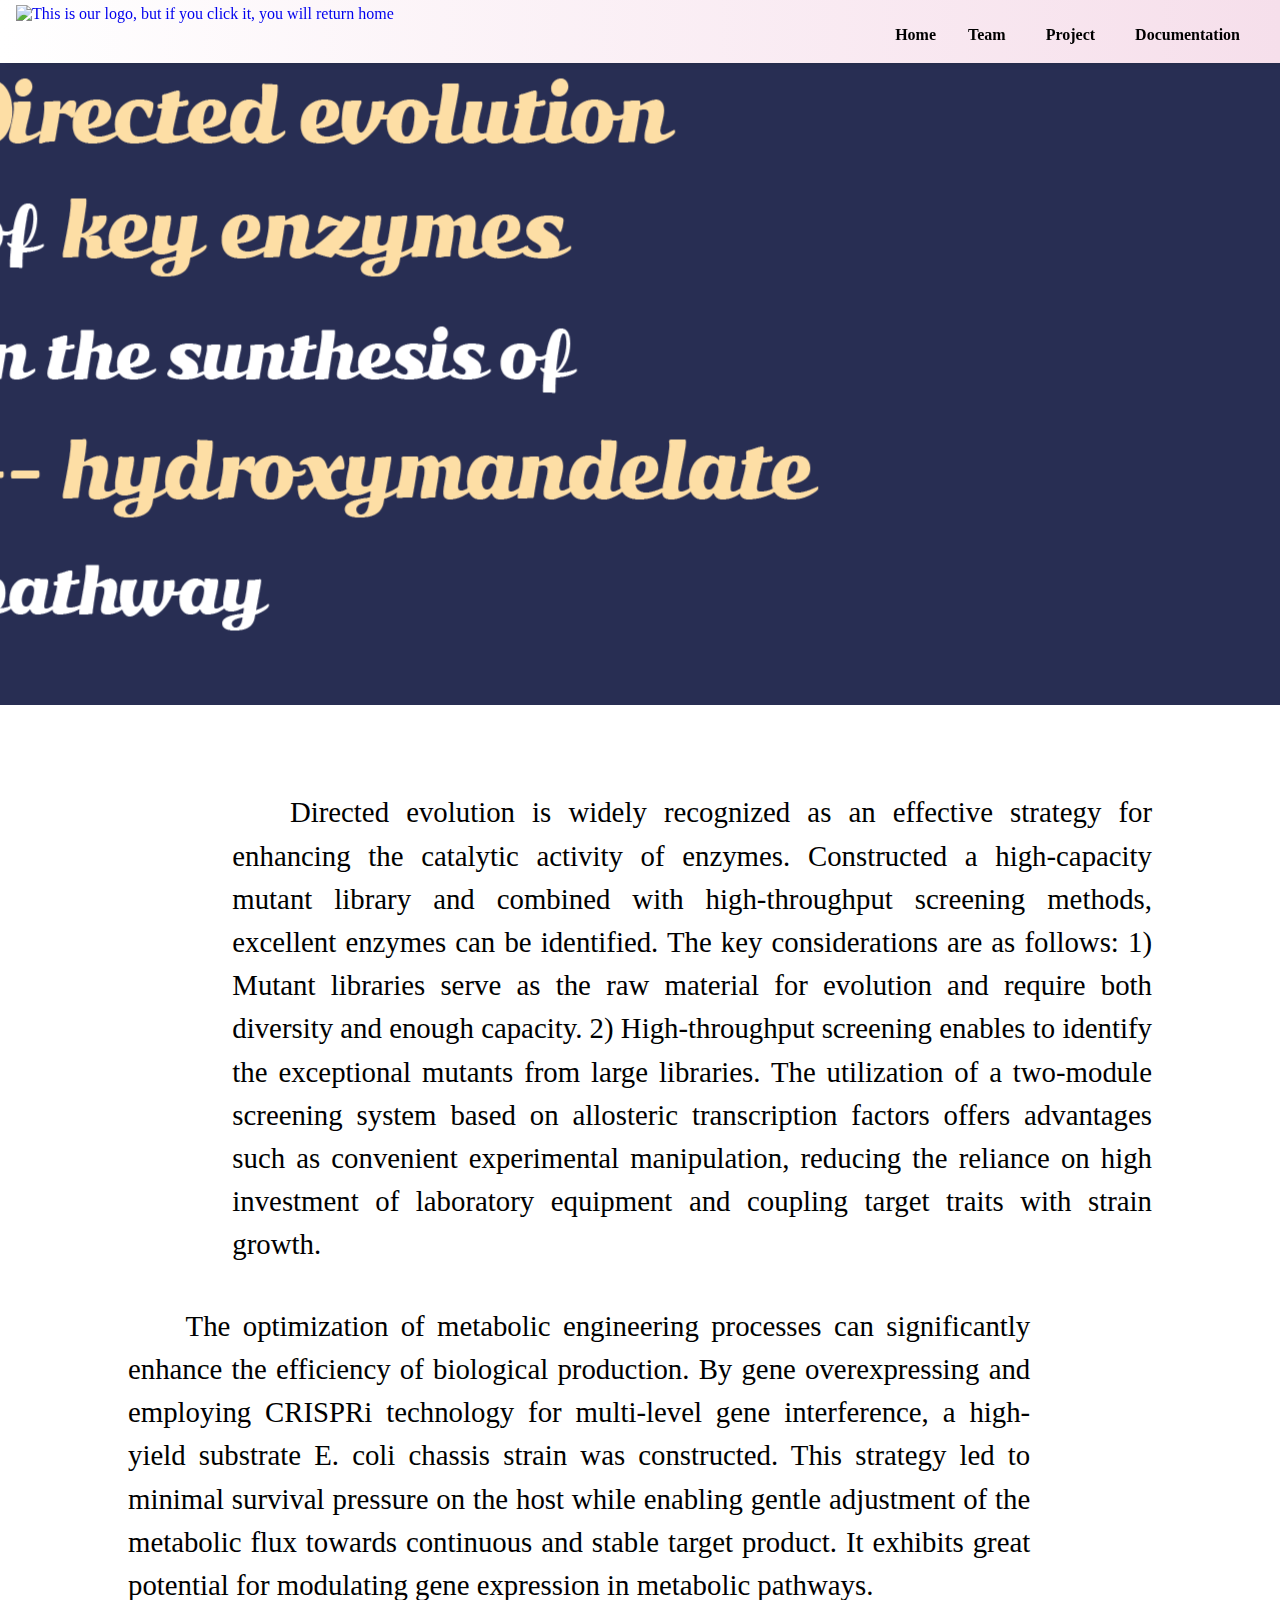
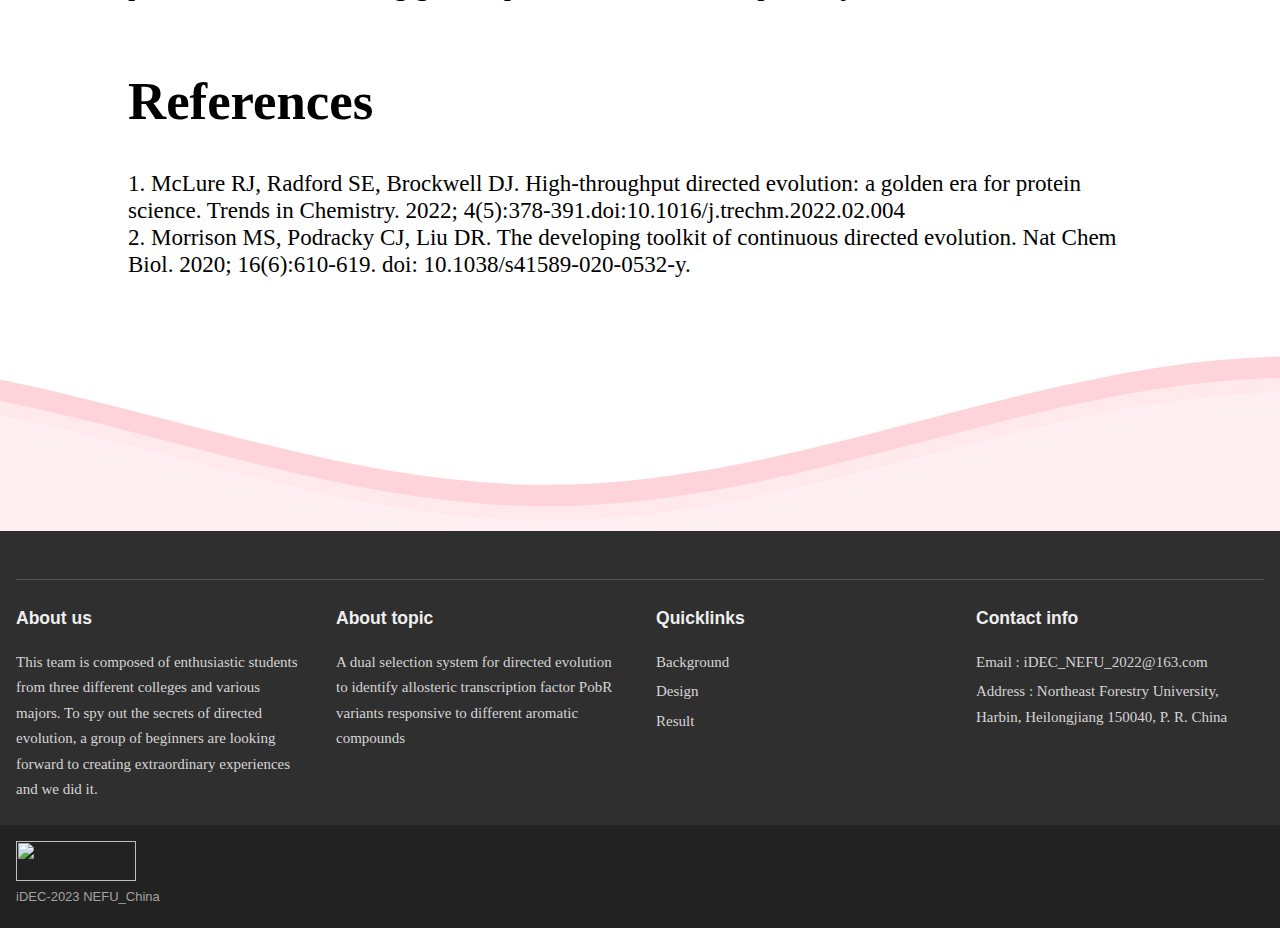
==== index.html @ 3a7839d5 "Update index.html" ====
<!DOCTYPE html>
<html lang="en">

<head>
	<meta charset="UTF-8">
	<meta name="viewport" content="width=device-width, initial-scale=1.0">
	<title>iDEC NEFU_China 2023</title>
	<link rel="stylesheet" type="text/css" href="css/main_cssstyle.css">
	<style>
		a {
			text-decoration: none;
		}
	</style>
</head>

<body>

	<a class="skip-main" href="#slide1-chapter1">Skip to main content</a>
	<div class="header-home">
		<nav id="normal-nav">
			<!---- 正常情况下顶部导航栏Navigation bar (normal) -->
			<div class="logo">
				<a href="https://idec-teams.github.io/2023_NEFU_China/">
					<img id="nav-logo" src="images/logo1.png"
						alt="This is our logo, but if you click it, you will return home">
				</a>
			</div>
			<div class="chapters">
				<div class="dropdown-menu cool-link">
					<a class="chapter-nav " href="https://idec-teams.github.io/2023_NEFU_China/">
						<div class="chapter-content">
							<div class="chapter-title active ">
								Home
							</div>
						</div>
					</a>
				</div>
				<div class="dropdown-menu cool-link">
					<a class="chapter-nav " href="#">
						<div class="chapter-content">
							<div class="chapter-title active ">
								Team
							</div>
							<div class="chapter-icon">
								<i class="fas fa-sort-down"></i>
							</div>
						</div>
					</a>
					<div class="dropdown-content">
						<a href="pages/team/mumbers.html" class="dropdown-page cool-link2">
							Members
						</a>
						<a href="pages/team/attributions.html" class="dropdown-page cool-link2">
							Attributions
						</a>
					</div>
				</div>
				<div class="dropdown-menu cool-link">
					<a class="chapter-nav " href="#">
						<div class="chapter-content">
							<div class="chapter-title active ">
								Project
							</div>
							<div class="chapter-icon">
								<i class="fas fa-sort-down"></i>
							</div>
						</div>
					</a>
					<div class="dropdown-content">
						<a href="pages/project/background.html" class="dropdown-page cool-link2">
							Background
						</a>
					        <a href="pages/project/design.html" class="dropdown-page cool-link2">
							Design
						</a>
						<a href="pages/project/results.html" class="dropdown-page cool-link2">
						        Results
						</a>
			                        <a href="../../static/report.pdf" class="dropdown-page cool-link2
							target="_blank">
						        Report
					        </a>
					
					</div>
				</div>
				<div class="dropdown-menu cool-link">
				        <a class="chapter-nav " href="#">
						 <div class ="chapter-content">
							    <div class="chapter-title active ">
									Documentation
							    </div>
							<div class="chapter-icon">
						           <i class="fas fa-sort-down"></i>
							</div>
						</div>
					</a>
						<div class="dropdown-content">
						<a href="pages/documentation/experiment.html" class="dropdown-page cool-link2">
						   Experiments
						</a>
						<a href="pages/documentation/notebook.html"  class="dropdown-page cool-link2">
						Notebook
						</a>
						<a href="pages/documentation/safety.html" class="dropdown-page cool-link2">
						Safety
						</a>
						<a href="pages/project/protocol.html" class="dropdown-page cool-link2">
						Protocol
						</a>
					</div>
				</div>
			</div>
		</nav>

	<!--home主图-->
	<div class="home-main-div">
		<!-- <img style="width: 100% ; height: 100%" src="images/4.png" alt=""> -->

		<!-- <video muted autoplay loop>
			<source src="images/dt.mp4" type="video/mp4" style="height: 100%; width:100%">

		</video> -->
		<!-- <video muted autoplay="autoplay" loop="loop">
			<source src="image/01.mp4" type="video/mp4">
			</source>
		</video>
		 -->


		<div class="videoContent">
			<video class="videoElement" muted autoplay="autoplay" loop="loop" source src="../images/dt.mp4"
				type="video/mp4" style="height: 100%; width:100%">
			</video>
			<img class="overlay-image" src="../images/1x/资源 1.png" alt="Overlay Image">
		</div>
	</div>
	<div style=" display:none" id="marker" class="triangle-down">
	</div>
	<div id="home-main-body" class="main-page-home-section" style="padding: 3em 0em 0 0em ;max-width: none">
		<!--向下的箭头-->
		<a href="#home-main-body" class="arrow-down">
			<div class="arrow-down-scroll2">
				<i class="fas fa-angle-down pulse"></i>
				<i class="fas fa-angle-down"></i>
			</div>
			<div class="arrow-down-scroll">
				<i class="fas fa-angle-down pulse"></i>
				<i class="fas fa-angle-down"></i>
			</div>
		</a>
		<div class="home-content">
			<img style="width: 30%;margin: 0 0 0 5%;" src="../images/s1.png" alt="">
			<p>Directed evolution is widely recognized as an effective strategy for enhancing the catalytic activity of enzymes. Constructed a high-capacity mutant library and combined with high-throughput screening methods, excellent enzymes can be identified. The key considerations are as follows:  1) Mutant libraries serve as the raw material for evolution and require both diversity and enough capacity. 2) High-throughput screening enables to identify the exceptional mutants from large libraries. The utilization of a two-module screening system based on allosteric transcription factors offers advantages such as convenient experimental manipulation, reducing the reliance on high investment of laboratory equipment and coupling target traits with strain growth.


			</p>
		</div>
		<div class="home-content">
			<p>
The optimization of metabolic engineering processes can significantly enhance the efficiency of biological production. By gene overexpressing and employing CRISPRi technology for multi-level gene interference, a high-yield substrate E. coli chassis strain was constructed. This strategy led to minimal survival pressure on the host while enabling gentle adjustment of the metabolic flux towards continuous and stable target product. It exhibits great potential for modulating gene expression in metabolic pathways.
</p>
			<img style="width: 30%;margin: 0 5% 0 0;" src="../images/s2.png" alt="">
		</div>
		<p style=" text-align: center;">
<!-- 			<img style="width: 60%" src="images/s3.png " alt=""> -->
		</p>
	</div>
	<a href=" #" id="mobile-to-top-arrow" class="to-top">
		<p style="font-size: 20px;">TOP</p>
		<img style="max-height: 60px" src="static/home/top.png">
	</a>
	<div style="margin: 5% 0 0 10%;font-size: 3.3em;font-family: geometos">
		<p><b>References</b></p>
	</div>

	<div style="margin: 3% 10% 5% 10%;font-size: 1.2em;">
		<p id="r1" style="font-size: 1.2em;">1. McLure RJ, Radford SE, Brockwell DJ. High-throughput directed
			evolution:
			a golden era for protein science. Trends in Chemistry. 2022;
			4(5):378-391.doi:10.1016/j.trechm.2022.02.004
		</p>
		<p id="r2" style="font-size: 1.2em;">2. Morrison MS, Podracky CJ, Liu DR. The developing toolkit of
			continuous
			directed evolution. Nat Chem Biol. 2020; 16(6):610-619. doi: 10.1038/s41589-020-0532-y. </p>
	</div>
	<div class="Container">
		<!--Waves Container-->
		<waves style="margin-bottom:10%">
			<svg class="waves" viewBox="0 24 150 28" preserveAspectRatio="none" shape-rendering="auto">
				<defs>
					<path id="gentle-wave"
						d="M-160 44c30 0 58-18 88-18s 58 18 88 18 58-18 88-18 58 18 88 18 v44h-352z" />
				</defs>
				<g class="parallax">
					<use xlink:href="#gentle-wave" x="48" y="0" fill="rgba(255,192,203,0.7)" />
					<use xlink:href="#gentle-wave" x="48" y="3" fill="rgba(255,255,255,0.5)" />
					<use xlink:href="#gentle-wave" x="48" y="5" fill="rgba(255,255,255,0.3)" />
					<use xlink:href="#gentle-wave" x="48" y="7" fill="rgba(255,255,255,0.1)" />
				</g>
			</svg>
			<!--Waves end-->
	</div>
	<!---------- 页脚FOOTER ------------>
	<footer>
		<div>
			<div class="c-footer">
				<div class="u-container">
					<div class="u-hide-print">
						<div class="c-footer__header">
						</div>
						<div class="c-footer__grid">
							<div class="c-footer__group">
								<h3 class="c-footer__heading">About us</h3>
								<ul class="c-footer__list">
									<li class="c-footer__item"><a href="#" data-track="click">
											This team is composed of enthusiastic students
											from three different colleges and various majors. To spy out the
											secrets
											of directed evolution, a group of beginners are looking forward to
											creating extraordinary experiences and we did it.</a></li>
								</ul>
							</div>
							<div class="c-footer__group">
								<h3 class="c-footer__heading">About topic</h3>
								<ul class="c-footer__list">
									<li class="c-footer__item"><a href="#" data-track="click"> A dual selection
											system for directed evolution to identify allosteric transcription
											factor PobR variants responsive to different aromatic compounds
										</a></li>
								</ul>
							</div>
							<div class="c-footer__group">
								<h3 class="c-footer__heading">Quicklinks</h3>
								<ul class="c-footer__list">
									<li class="c-footer__item"><a href="pages/project/background.html"
											data-track="click">Background</a></li>
									<li class="c-footer__item"><a href="pages/project/design.html"
											data-track="click">Design</a></li>
									<li class="c-footer__item"><a href="pages/project/results.html"
											data-track="click">Result</a></li>
								</ul>
							</div>
							<div class="c-footer__group">
								<h3 class="c-footer__heading">Contact info</h3>
								<ul class="c-footer__list">
									<li class="c-footer__item"><a href="#" data-track="click">
											Email : iDEC_NEFU_2022@163.com</a></li>
									<li class="c-footer__item"><a href="#" data-track="click">
											Address : Northeast
											Forestry University, Harbin,
											Heilongjiang 150040, P. R. China</a></li>
								</ul>
							</div>
						</div>
					</div>
				</div>
			</div>
		</div>
		<div class="c-corporate-footer">
			<div class="u-container">
				<img src="images/yellow_image.png" width="120px" height="40px">
				<p class="c-corporate-footer__legal">iDEC-2023 NEFU_China</p>
			</div>
		</div>
	</footer>
	<script src="js/jQuery.js" type=text/javascript></script>
	<script src="js/detect.js" type="text/javascript"></script>
	<script src="js/main_javascript.js" type=text/javascript></script>
	<script src="js/MoveContent.js" type="text/javascript"></script>

	<script>
		document.addEventListener("DOMContentLoaded", function (event) {
			MoveContentOutside();
		});
	</script>


</body>

</html>
---- css/main_cssstyle.css ----
/*Global styles */
.main-body-content p {
    text-indent: 2em;
    line-height: 1.5;
    font-family: "Merriweather";
}

* {
    margin: 0;
    padding: 0;
}

/* Animation */

.shijianzhou {

    text-align: center;
    color: #fff;

}

.timezone {
    width: 6px;
    height: 800px;
    background: lightblue;
    margin: 0 auto;
    margin-top: 50px;
    border-radius: 3px;
    position: relative;
    -webkit-animation: heightSlide 2s linear;
}

/*加入竖线，宽度为6px*/
@-webkit-keyframes heightSlide {
    0% {
        height: 0;
    }

    100% {
        height: 800px;
    }
}

/*增加动画*/
.timezone:after {
    content: '待续';
    width: 100px;
    color: #fff;
    position: absolute;
    margin-left: 0px auto;
    bottom: 0px;
    -webkit-animation: showIn 4s ease;
}

/*通过添加伪元素，来输入结尾*/
.timezone .time,
.timezone .timeleft {
    position: absolute;
    margin-left: -10px;
    margin-top: -10px;
    width: 20px;
    height: 20px;
    border-radius: 50%;
    border: 4px solid rgba(255, 255, 255);
    background: lightblue;
    -webkit-transition: all 0.5s;
    -webkit-animation: showIn ease;
}

/*添加实心圆*/
.timezone .time:nth-child(1) {
    -webkit-animation-duration: 1s;
}

.timezone .timeleft:nth-child(2) {
    -webkit-animation-duration: 1.5s;
}

.timezone .time:nth-child(3) {
    -webkit-animation-duration: 2s;
}

.timezone .timeleft:nth-child(4) {
    -webkit-animation-duration: 2.5s;
}

/*添加动画*/
@-webkit-keyframes showIn {

    0%,
    70% {
        opacity: 0;
    }

    100% {
        opacity: 1;
    }
}




/*设置动画效果*/
.timezone .time h2,
.timezone .timeleft h2 {
    position: absolute;
    margin-left: -120px;
    margin-top: 3px;
    color: #eee;
    font-size: 14px;
    cursor: pointer;
    -webkit-animation: showIn 3s ease;
}



.timezone .timeleft h2 {
    margin-left: 60px;
    width: 100px;
}

.timezone .time:hover,
.timezone .timeleft:hover {
    border: 4px solid lightblue;
    background: lemonchiffon;
    box-shadow: 0 0 2px 2px rgba(255, 255, 255);
}

/*点击后圆球变色*/
.timezone .time div,
.timezone .timeleft div {
    position: absolute;
    top: 50%;
    margin-top: -25px;
    left: 50px;
    width: 300px;
    height: 50px;
    background: lightblue;
    border: 3px solid #eee;
    border-radius: 10px;
    z-index: 2;
    overflow: hidden;
    cursor: pointer;
    -webkit-animation: showIn 3s ease;
    -webkit-transition: all 0.5s;
}

/*添加方框*/
.timezone .timeleft div {
    left: -337px;
}

/*设置左右位置*/
.timezone .time div:hover,
.timezone .timeleft div:hover {
    height: 170px;
}

/*点击后显示内容*/
.timezone .time:before,
.timezone .timeleft:before {
    content: '';
    position: absolute;
    top: 0px;
    left: 32px;
    width: 0px;
    height: 0px;
    border: 10px solid transparent;
    border-right: 10px solid #eee;
    z-index: -1;
    -webkit-animation: showIn 3s ease;
}

.timezone .timeleft:before {
    left: -33px;
    border: 10px solid transparent;
    border-left: 10px solid #eee;
}

/*设置div边框内容，就是那个尖*/
.parallax>use {
    animation: move-forever 25s cubic-bezier(.55, .5, .45, .5) infinite;
}

.parallax>use:nth-child(1) {
    animation-delay: -2s;
    animation-duration: 7s;
}

.parallax>use:nth-child(2) {
    animation-delay: -3s;
    animation-duration: 10s;
}

.parallax>use:nth-child(3) {
    animation-delay: -4s;
    animation-duration: 13s;
}

.parallax>use:nth-child(4) {
    animation-delay: -5s;
    animation-duration: 20s;
}

@keyframes move-forever {
    0% {
        transform: translate3d(-90px, 0, 0);
    }

    100% {
        transform: translate3d(85px, 0, 0);
    }
}

.waves {
    width: 100%;
    height: 200px;
    min-height: 200px;
    position: relative;
    margin-bottom: -15px;
    bottom: 0;
    left: 0;
}

.c-footer {
    position: relative;
}

.content {
    height: 30vh;
}

h1 {
    font-size: 24px;
}

</style>p,
h1,
h2,
h3,
ul,
ol {
    margin: 0;
    padding: 0;
}

@font-face {
    font-family: geometos;
    src: url(../static/fonts/Constantia.ttf) format("truetype");
}

@font-face {
    font-family: Merriweather;
    src: url(../static/fonts/MerriweatherRegular.ttf) format("truetype");
}

@font-face {
    font-family: camar;
    src: url(../static/fonts/Camar.otf) format("opentype");
}


ul {
    list-style-type: none;
    list-style-image: none;
}

body {
    background-color: white;
    
    /* background-image: url(../images/pi.jpg); */
    background-size: contain;
    background-attachment: fixed;
    font-family: "Merriweather";
    font-size: 1em;
    font-weight: normal;
    background-size: 1500px;

    /* 正文字体 */
}



h1,
h2,
h3,
h4 {
    font-family: "Merriweather"
}

a,
a:hover,
a:visited,
a:focus {
    text-decoration: none;
}

html {
    scroll-behavior: smooth;
    scroll-padding-top: 75px;
}

html,
body {
    height: 100%;
}

.grid-normal {
    display: -ms-grid;
    display: grid;
    -ms-grid-columns: minmax(10px, 1fr) (minmax(50px, 300px))[5] minmax(10px, 1fr);
    grid-template-columns: minmax(10px, 1fr) repeat(5, minmax(50px, 300px)) minmax(10px, 1fr);
}

.hyperlink {
    color: #007972;
    text-decoration: none;
}

.hyperlink:visited {
    color: #007972;
}

.hyperlink:hover {
    color: #63cabc;
    text-decoration: none;
}

.hyperlink-dark {
    color: #63cabc;
    text-decoration: none;
}

.hyperlink-dark:visited {
    color: #63cabc;
}

.hyperlink-dark:hover {
    color: #007972;
    text-decoration: none;
}

.orange {
    color: #29303c;
}

.highlight {
    font-weight: bold;
    color: #29303c;
}

.green-highlight {
    font-weight: bold;
    color: #007972;
}

.margin-normal {
    margin: auto;
}

.quick-nav {
    background-color: white;
    text-align: center;
    height: 300px;
    padding: 42px;
    border-radius: 5%;
    transition: transform 0.5s;
    /*box-shadow: 10px 10px 5px 2px rgb(0 0 0 / 25%);*/
    box-shadow: 0 4px 8px 0 rgba(0, 0, 0, 0.2), 0 6px 20px 0 rgba(0, 0, 0, 0.19);
}

.quick-nav:hover {
    transform: scale(1.1, 1.1);
}

h2 {
    color: black;
    margin: 20px 0;
}

.home-content {
    display: flex;
    /* flex-direction: row; */
    align-items: center;
    overflow: hidden;
    margin: 3% 0;
}

.home-content p {
    padding: 0 10% 0 10%;
    text-indent: 2em;
    line-height: 1.5;
    font-size: 1.8em;
    text-align: justify;
}

.contact-icon {
    display: flex;
    align-items: center;
    /*font-size: 3em;*/
    color: white;
}

.contact-icon a {
    color: white;
}

.contact-icon i {
    font-size: 3em;
}

.videoContent {
    position: relative;
}

.videoContent .videoElement {
    position: absolute;
    top: 0;
    left: 0;
    width: 100%;
    height: auto;
}

.videoContent .overlay-image {
    position: absolute;
    top: 50%;
    left: 20%;
    transform: translate(-35%, -50%);
    max-width: 100%;
    max-height: 100%;
}

/************ Skip-main ****************/
a.skip-main {
    left: -999px;
    position: absolute;
    top: 3em;
    width: 1px;
    height: 1px;
    overflow: hidden;
    z-index: -999;
    -webkit-transition: 0.3s all;
    -o-transition: 0.3s all;
    transition: 0.3s all;
}

a.skip-main:focus {
    left: 3em;
    top: 3em;
    width: 30%;
    height: auto;
    overflow: auto;
    padding: 5px;
    font-size: 1.2em;
    color: #212832;
    background-color: #ffffff;
    text-align: center;
    z-index: 999;
    -webkit-transition: 0.3s all;
    -o-transition: 0.3s all;
    transition: 0.3s all;
}

/*********** static switch ***********/

div.StatDynSwitch {
    position: fixed;
    display: block;
    bottom: 5em;
    right: 8em;
}

.switch {
    position: relative;
    display: inline-block;
    width: 60px;
    height: 34px;
    margin: -10px 10px;
}

.switch input {
    display: none
}

.switch-slider {
    position: absolute;
    cursor: pointer;
    top: 0;
    left: 0;
    right: 0;
    bottom: 0;
    background-color: #e5e5e5;
    -webkit-transition: .4s;
    -o-transition: .4s;
    transition: .4s;
    -webkit-box-shadow: 0px 0px 5px #ffffff;
    box-shadow: 0px 0px 5px #ffffff;
}


.switch-slider:before {
    position: absolute;
    content: "";
    height: 26px;
    width: 26px;
    left: 4px;
    bottom: 4px;
    background-color: #ffffff;
    -webkit-transition: .4s;
    -o-transition: .4s;
    transition: .4s;
}

input:checked+.switch-slider {
    background-color: #212832;
}

input:checked+.switch-slider:before {
    -webkit-transform: translateX(26px);
    -ms-transform: translateX(26px);
    transform: translateX(26px);
}

.switch-slider {
    border-radius: 34px;
}

.switch-slider:before {
    border-radius: 50%;
}

.StatDynSwitch>span {
    display: inline-block;
    font-size: 20px;
    text-shadow: 0px 0px 5px #f7f7f7;
}

/************Circles / crowdfunding *************/
.circle {
    border-radius: 50%;

}

.crowdfunding-text-container {
    background-color: #ffffffab;
    border-radius: 10px;
    width: 80%;
    margin: auto;
    padding: 2em;
    border: solid 3px #e5e5e5;
}

.crowdfunding-container {
    width: 70%;
    margin: auto;
}

#donate-button {
    font-size: 1.375em;
    font-weight: bold;
    background-color: #ffffff;
    color: #212832;
    padding: 0.5em;
    border: solid 3px #212832;
    border-radius: 10px;
    -webkit-transition: all 0.5s ease-in-out;
    -o-transition: all 0.5s ease-in-out;
    transition: all 0.5s ease-in-out;
    display: inline;
}

#donate-button:hover,
#donate-button:active {
    background-color: #212832;
    color: #ffffff;
    -webkit-transition: all 0.5s ease-in-out;
    -o-transition: all 0.5s ease-in-out;
    transition: all 0.5s ease-in-out;
}

.donate-button-container {
    display: -webkit-box;
    display: -ms-flexbox;
    display: flex;
    -webkit-box-pack: center;
    -ms-flex-pack: center;
    justify-content: center;
    margin-top: 1em;
}

#main-body-crowd {
    max-width: none;
}

/********PAGE TRANSITIONS ************/
.animate-in {
    -webkit-animation: fadeIn 0.5s ease-in;
    animation: fadeIn 0.5s ease-in;
}

.animate-out {
    -webkit-transition: all 3s;
    -o-transition: all 3s;
    transition: all 3s;
    opacity: 0;
}

@-webkit-keyframes fadeIn {
    from {
        opacity: 0;
    }

    to {
        opacity: 1;
    }
}

@keyframes fadeIn {
    from {
        opacity: 0;
    }

    to {
        opacity: 1;
    }
}

/******* HOME PAGE *****************/
.home-main-div {
    background-color: #212832;
    width: 100%;
    height: 100%;
}

.videoContent {
    background-color: rgb(40, 46, 83);
    width: 100%;
    height: 705px;
    object-fit: fill;
}



.arrow-down {
    position: absolute;
    top: -5em;
    left: 49%;
    opacity: 0;
    -webkit-transition: 2s all;
    -o-transition: 2s all;
    transition: 2s all;
}

.arrow-down-scroll {
    display: -webkit-box;
    display: -ms-flexbox;
    display: flex;
    -webkit-box-pack: center;
    -ms-flex-pack: center;
    justify-content: center;
    position: relative;
    top: -50px;
    font-size: 6em;
    color: #fff;
}

.arrow-down-scroll2 {
    display: -webkit-box;
    display: -ms-flexbox;
    display: flex;
    -webkit-box-pack: center;
    -ms-flex-pack: center;
    justify-content: center;
    position: relative;
    font-size: 4em;
    color: #fff;
}

.pulse {
    position: absolute;
    -webkit-animation: pulse 2s linear infinite;
    animation: pulse 2s linear infinite;
}


@-webkit-keyframes pulse {
    0% {
        opacity: 1;
        -webkit-transform: scale(1);
        transform: scale(1);
    }

    40% {
        opacity: 0.8;
        -webkit-transform: scale(1.3);
        transform: scale(1.3);
    }

    80% {
        opacity: 0.5;
        -webkit-transform: scale(1.8);
        transform: scale(1.8);
    }

    100% {
        opacity: 0;
        -webkit-transform: scale(1);
        transform: scale(1);

    }
}


@keyframes pulse {
    0% {
        opacity: 1;
        -webkit-transform: scale(1);
        transform: scale(1);
    }

    40% {
        opacity: 0.8;
        -webkit-transform: scale(1.3);
        transform: scale(1.3);
    }

    80% {
        opacity: 0.5;
        -webkit-transform: scale(1.8);
        transform: scale(1.8);
    }

    100% {
        opacity: 0;
        -webkit-transform: scale(1);
        transform: scale(1);

    }
}

.figure-wrapper-align-start {
    display: -webkit-box;
    display: -ms-flexbox;
    display: flex;
    -webkit-box-align: start;
    -ms-flex-align: start;
    align-items: flex-start;
    -webkit-box-pack: justify;
    -ms-flex-pack: justify;
    justify-content: space-between;
}

.main-page-home-section {
    position: relative;
    max-width: 1300px;
    margin: auto;
    padding: 3em 3em 0 3em;
}

.home {
    background-repeat: repeat;
    background-size: 1200px;
}

.circle-box {
    position: relative;
    display: -webkit-box;
    display: -ms-flexbox;
    display: flex;
    -webkit-box-align: center;
    -ms-flex-align: center;
    align-items: center;
    z-index: -1;
}


#circle-small {
    top: 10em;
    left: -3em;
    z-index: -1
}


#circle-green {
    background-color: #007972;
    border: #0d5450 solid 10px;
    z-index: -1;
    margin: -5em;
    right: 3em;
}

.circle-content {
    color: #212832;
    text-align: justify;
    padding: 3em;
}

.circle-content h3 {
    text-align: center;
    padding-bottom: 1em;
    font-size: 2em;

}

.arrow .figure-container img {
    -webkit-transform: rotate(90deg);
    -ms-transform: rotate(90deg);
    transform: rotate(90deg);
}

.arrow {
    margin: -9% 0;
}

.arrow .figure-container {
    width: 15%;
    margin: auto;
}

#arrow1 {
    margin: -10% 0;
}

#arrow2 .figure-container img,
#arrow4 .figure-container img {
    -webkit-transform: rotate(190deg);
    -ms-transform: rotate(190deg);
    transform: rotate(190deg);
}

#arrow2 img {
    position: relative;
    left: 12em;
}

#arrow3 img {
    position: relative;
    left: -9em;
}

#arrow4 img {
    position: relative;
    left: 12em;
}

#arrow3 .figure-container {
    width: 10%;
}

.bacteria-transparent.figure-container,
.virus-transparent.figure-container {
    margin: auto;
}

.gear-information {
    display: -webkit-box;
    display: -ms-flexbox;
    display: flex;
    -webkit-box-pack: space-evenly;
    -ms-flex-pack: space-evenly;
    justify-content: space-evenly;
    -ms-flex-wrap: wrap;
    flex-wrap: wrap;
}

.gear-text-box {
    max-width: 30%;
    min-width: 400px;
    border-radius: 150px;
    margin: 1.5em 0;
    position: relative;
    display: -webkit-box;
    display: -ms-flexbox;
    display: flex;
}

.gear-text-box:nth-child(even) {
    border: 10px solid #63cabc;
    background-color: #b8eee7;
}

.gear-text-box:nth-child(odd) {
    border: 10px solid #29303c;
    background-color: #ffd8a1;
}

.gear-text-box-content {
    padding: 4em;
    position: relative;
    display: -webkit-box;
    display: -ms-flexbox;
    display: flex;
    -webkit-box-orient: vertical;
    -webkit-box-direction: normal;
    -ms-flex-direction: column;
    flex-direction: column;
}

.gear-text-box h2 {
    text-align: center;
    margin-bottom: 0.5em;
}

.gear-text-box p {
    text-align: justify
}

.corner-gear img {
    width: 100%;
}

.corner-gear {
    position: absolute;
    right: 100%;
    bottom: 100%;
    width: 30%;
    margin: -6em;
}

.corner-gear:hover {
    -webkit-animation: spin 4s infinite linear;
    animation: spin 4s infinite linear
}

/**** Readmore Home buttons ******/
.more-button {
    padding: 2em 0;
    margin-top: auto;
    -ms-flex-item-align: center;
    -ms-grid-row-align: center;
    align-self: center;
}

.more-content {
    padding: 1em;
    border: solid 3px #212832;
    border-radius: 30px;
    -webkit-transition: all 0.3s;
    -o-transition: all 0.3s;
    transition: all 0.3s;
    z-index: 1;
}

a.more-content {
    font-weight: bold;
    color: #212832;
    -webkit-transition: all 0.3s;
    -o-transition: all 0.3s;
    transition: all 0.3s;
    cursor: pointer;
    z-index: 10;
}

a.more-content:hover {
    color: #ffffff;
    -webkit-transition: all 0.3s;
    -o-transition: all 0.3s;
    transition: all 0.3s;
}

.more-content:hover {
    background-color: #212832;
    -webkit-transition: all 0.3s;
    -o-transition: all 0.3s;
    transition: all 0.3s;
}

.references-box {
    background-color: #fff;
    padding: 3em;
    margin-bottom: 0;
    border-top-left-radius: 70px;
    border-top-right-radius: 70px;
    -ms-grid-column: 3;
    -ms-grid-column-span: 3;
    grid-column: 3/6
}

/******* HOME SEGMENTS ****************/
.grey-segment {
    background-color: #e5e5e5;
    overflow-x: hidden;
}

.darkgrey-segment {
    background-color: #666666;
    color: #fff;
    overflow-x: hidden;
}

.whiteread {
    color: #fff;
    border: #fff;
}

.whiteread:hover {
    background-color: #fff;
}

.segment-container {
    width: 80%;
    margin: auto;
    padding: 1em;
    display: -webkit-box;
    display: -ms-flexbox;
    display: flex;
    -webkit-box-align: center;
    -ms-flex-align: center;
    align-items: center;
    -webkit-box-pack: center;
    -ms-flex-pack: center;
    justify-content: center;
}

.segment-figure,
.segment-text {
    width: 35%;
    margin: 1em;
}

.segment-figure img {
    width: 100%;
    border-radius: 10px;
}

.segment-text h1 {
    padding-bottom: 0.3em;
    font-size: 1.5em;
}

.segment-text {
    text-align: justify;
}

.from-left {
    -webkit-transform: translateX(-80%);
    -ms-transform: translateX(-80%);
    transform: translateX(-80%);
    -webkit-transition: all 0.3s;
    -o-transition: all 0.3s;
    transition: all 0.3s;
    opacity: 0;
}

.from-right {
    -webkit-transform: translateX(80%);
    -ms-transform: translateX(80%);
    transform: translateX(80%);
    -webkit-transition: all 0.3s;
    -o-transition: all 0.3s;
    transition: all 0.3s;
    opacity: 0;
}

.from-left.appear,
.from-right.appear {
    -webkit-transform: translateX(0);
    -ms-transform: translateX(0);
    transform: translateX(0);
    -webkit-transition: all 0.6s;
    -o-transition: all 0.6s;
    transition: all 0.6s;
    opacity: 1;
}


/****** Navbar ******/
nav {
    background: linear-gradient(to right, white, #F6DFEB);
    /*background-color: #FFDADA;!*导航栏颜色*!*/
    -webkit-box-shadow: 10px 0 5px #2128327a;
    box-shadow: 10px 0 5px #2128327a;
    width: 100%;
   position: fixed; 
    -webkit-transition: all 0.5s;
    -o-transition: all 0.5s;
    transition: all 0.5s;
    z-index: 1000
}

#normal-nav {
    display: block;
}


.dark-nav {
    background: linear-gradient(to right, white, #F8EDED);
    -webkit-transition: all 0.5s;
    -o-transition: all 0.5s;
    transition: all 0.5s;
}

.logo {
    position: absolute;
    top: 5px;
    padding-left: 1em;
    z-index: -1;

}

.hidden-logo {
    opacity: 0;
    -ms-grid-column: 2;
    -ms-grid-column-span: 1;
    grid-column: 2/3;
    padding: 1em;
    -webkit-transition: all 0.3s;
    -o-transition: all 0.3s;
    transition: all 0.3s;
    width: 70%;
    margin: auto;
}

.hidden-logo img {
    width: 100%;

}

.hidden-logo:hover {
    opacity: 1;
    -webkit-transition: all 0.3s;
    -o-transition: all 0.3s;
    transition: all 0.3s;
}

#nav-logo {
    width: 13%;
}

.chapters {
    padding-top: 1.6em;
    padding-right: 1em;
    display: -webkit-box;
    display: -ms-flexbox;
    display: flex;
    -webkit-box-pack: end;
    -ms-flex-pack: end;
    justify-content: flex-end;

}

.chapter-content {
    padding-right: 1em;
    padding-left: 1em;
    padding-bottom: 1em;
    color: black;
    /*导航栏文字颜色*/
    z-index: 2;
    display: -webkit-box;
    display: -ms-flexbox;
    display: flex;
    cursor: pointer;
}

.chapter-nav {
    z-index: 2;
}


a.chapter-nav,
a:active.chapter-nav,
a:visited.chapter-nav {
    color: white;
}

.chapter-icon {
    padding-left: 0.5em;
    position: relative;
    top: -3px;
}

.chapter-active {
    font-weight: bold;
}

#chapter-award {
    font-size: 1.5em;
    position: relative;
    top: -9px;
}

/******* Mobile nav-bar styles *******/
#mobile-nav {
    display: none;
    z-index: 2;
}

.hamburger {
    color: #fff;
    font-size: 1.8em;
    padding: 0.3em;
    float: right;
    z-index: 2;
    cursor: pointer;

}

.mobile-nav {
    padding: 0.5em;
    z-index: 2;

}

.mobile-sidenav {
    height: 100%;
    width: 0;
    position: fixed;
    z-index: 1;
    top: 5.1em;
    right: 0;
    background-color: #e5e5e5;
    overflow-x: hidden;
    padding-top: 60px;
    -webkit-transition: 0.5s;
    -o-transition: 0.5s;
    transition: 0.5s;
    opacity: 97%;
}

.mobile-sidenav a {
    padding: 0.8em 0.8em 0.8em 2em;
    font-size: 1em;
    color: #212832;
    display: block;
    -webkit-transition: 0.3s;
    -o-transition: 0.3s;
    transition: 0.3s;
}

.mobile-sidenav .closebtn {
    position: absolute;
    top: 0;
    right: 1em;
    font-size: 1.375em;
    margin-left: 2em;
    padding-bottom: 0
}

#mob-chapter-award {
    font-size: 1.5em;
}

/* Change size for lower screens */
@media only screen and (max-height: 500px) {
    .mobile-sidenav a {
        padding-top: 0;
        font-size: 0.8em;
    }
}

/********Mobile dropdown menu ******/
.mobile-dropdown-content {
    padding-left: 2em;
    list-style: none;
    font-style: italic;
    display: none;
}

/* Dropdown menu */
.dropdown-menu {
    z-index: 3;
}

/* Dropdown Content (Hidden by Default) */
.dropdown-content {
    display: none;
    position: absolute;
    top: 4em;
    background-color: #e5e5e5;
    opacity: 0;
    min-width: 160px;
    max-width: 220px;
    z-index: -2;
    padding: 0.8em 0;
    border-bottom-left-radius: 25px;
    border-bottom-right-radius: 25px;

}

/* Links inside the dropdown */
.dropdown-content a {
    color: #212832;
    padding: 0.5em 1em;
    text-decoration: none;
    display: block;
}


/* Show the dropdown menu on hover */
.dropdown-menu:hover .dropdown-content {
    display: block;
    -webkit-animation: dropdown 1s forwards;
    animation: dropdown 1s forwards;
}

@-webkit-keyframes dropdown {
    100% {
        opacity: 0.95;
        -webkit-transform: translateX(0);
        transform: translateX(0);
    }

    0% {
        -webkit-transform: translateX(20px);
        transform: translateX(20px);
    }
}

@keyframes dropdown {
    100% {
        opacity: 0.95;
        -webkit-transform: translateX(0);
        transform: translateX(0);
    }

    0% {
        -webkit-transform: translateX(20px);
        transform: translateX(20px);
    }
}

/********* cool link **************/
.cool-link::after {
    content: "";
    display: block;
    position: relative;
    width: 0;
    top: -0.5em;
    opacity: 0;
    height: 3px;
    background: #29303c;
    margin: auto;
    -webkit-transition: all 0.5s ease-in-out;
    -o-transition: all 0.5s ease-in-out;
    transition: all 0.5s ease-in-out;
}

.cool-link:hover::after {
    width: 90%;
    height: 3px;
    opacity: 1;
    position: relative;
    margin: auto;
    -webkit-transition: all 0.5s ease-in-out;
    -o-transition: all 0.5s ease-in-out;
    transition: all 0.5s ease-in-out;
}


.cool-link2::after {
    content: "";
    display: block;
    position: relative;
    width: 0;
    height: 3px;
    background: #29303c;
    margin: auto;
    opacity: 0;
    -webkit-transition: all 0.5s ease-in-out;
    -o-transition: all 0.5s ease-in-out;
    transition: all 0.5s ease-in-out;
}

.cool-link2:hover::after {
    width: 90%;
    height: 3px;
    position: relative;
    opacity: 1;
    margin: auto;
    -webkit-transition: all 0.5s ease-in-out;
    -o-transition: all 0.5s ease-in-out;
    transition: all 0.5s ease-in-out;
}

/****** Page-title******/

.page-title {
    padding-top: 5em;
}

.page-title-content h1 {
    color: white;
    font-size: 8em;
    font-weight: normal;
    text-align: center;
    font-family: "Merriweather";
    /*小标题*/
}

/**************** Introduction **********************/

.introduction {
    width: 100%;
    background-color: #212832;
    -ms-grid-column: 1;
    -ms-grid-column-span: 7;
    grid-column: 1 / 8;
    border-bottom: 10px solid #29303c;

}

.introduction-content {
    color: white;
    -ms-grid-column: 3;
    -ms-grid-column-span: 3;
    grid-column: 3/6;
    padding: 2em 1em;
    text-align: justify;
}

/******************* Arrow ******************/
.triangle-down {
    width: 0;
    height: 0;
    position: relative;
    right: 0;
    border-left: 50px solid transparent;
    border-right: 50px solid transparent;
    border-top: 40px solid #29303c;
    -webkit-transition: 0.5s ease-in-out;
    -o-transition: 0.5s ease-in-out;
    transition: 0.5s ease-in-out;
    z-index: 0;
}

/********************* Buttons ************************/
.buttons {
    margin-left: 270px;
    margin-right: 1em;
    display: -webkit-box;
    display: -ms-flexbox;
    display: flex;
    -ms-flex-pack: distribute;
    justify-content: space-around;
    -webkit-box-align: end;
    -ms-flex-align: end;
    align-items: flex-end;
}

.button-name {
    width: 20%;
    text-align: center;
    cursor: pointer;
    background-color: #ffe6c4;
    border-radius: 10px;
}

.button-name a {
    color: #212832;
    font-size: 1.375em;
    cursor: pointer;
    display: block;
    padding: 1em 0;
}

.active {
    font-weight: bold;
}

/*********************** READ MORE BUTTON ************/
.readmore-button {
    padding: 2em 0;
}

.odd {
    display: -webkit-box;
    display: -ms-flexbox;
    display: flex;
    -webkit-box-pack: end;
    -ms-flex-pack: end;
    justify-content: flex-end;

}

.even {
    display: -webkit-box;
    display: -ms-flexbox;
    display: flex;
    -webkit-box-pack: start;
    -ms-flex-pack: start;
    justify-content: flex-start;
}

.readmore-content {
    padding: 1em;
    border: solid 3px #212832;
    border-radius: 30px;
    -webkit-transition: all 0.3s;
    -o-transition: all 0.3s;
    transition: all 0.3s;
    z-index: 1;

}

a.readmore-content {
    font-weight: bold;
    color: #212832;
    -webkit-transition: all 0.3s;
    -o-transition: all 0.3s;
    transition: all 0.3s;
    cursor: pointer;
    z-index: 10;
}

a.readmore-content:hover {
    color: #ffffff;
    -webkit-transition: all 0.3s;
    -o-transition: all 0.3s;
    transition: all 0.3s;
}

.readmore-content:hover {
    background-color: #212832;
    -webkit-transition: all 0.3s;
    -o-transition: all 0.3s;
    transition: all 0.3s;
}

.readmore-white {
    padding: 1em;
    border: solid 3px #fff;
    border-radius: 30px;
    -webkit-transition: all 0.3s;
    -o-transition: all 0.3s;
    transition: all 0.3s;
}

a.readmore-white {
    font-weight: bold;
    color: #fff;
    -webkit-transition: all 0.3s;
    -o-transition: all 0.3s;
    transition: all 0.3s;
    cursor: pointer;
}

a.readmore-white:hover {
    color: #212832;
    -webkit-transition: all 0.3s;
    -o-transition: all 0.3s;
    transition: all 0.3s;
}

.readmore-white:hover {
    background-color: #fff;
    -webkit-transition: all 0.3s;
    -o-transition: all 0.3s;
    transition: all 0.3s;
}

/************ Sub navigation  *********************/
aside {
    width: 240px;
    float: left;
    padding-top: 5em;
}

.grid-aside {
    -ms-grid-column: 2;
    -ms-grid-column-span: 1;
    grid-column: 2/3;
    -ms-grid-row: 1;
    grid-row-start: 1;
}

.sub-navigation-content {
    padding: 2em 0;
    border-right: solid 3px #29303c;
    max-width: 220px
}

.sub-navigation-chapter a {
    color: #212832;
    font-size: 1.2em;
    padding: 0.3em 0.3em 0 0.5em;
    display: block
}

a.main-nav-link.active {
    font-weight: normal;
    color: #29303c;
}

.main-nav-link {
    cursor: pointer;
}

#to-top-arrow a,
#to-top-arrow a:visited,
#to-top-arrow a:active {
    color: #29303c;
    font-size: 2em;
    -webkit-transition: all 0.4s;
    -o-transition: all 0.4s;
    transition: all 0.4s;
    padding: 1em 2em 0 2em;
    display: block
}

#to-top-arrow a:hover {
    color: #ffb444;
    -webkit-transition: all 0.4s;
    -o-transition: all 0.4s;
    transition: all 0.4s;
}

/* Class that is added to subnav by JS to keep it sticky */
.sticky {
    position: -webkit-sticky;
    position: sticky;
    top: 1em;
}

/************ Carousel ***********************/
.sections-container {
    width: 90%;
    margin: auto;
}

.carousel {
    overflow: hidden;
    position: relative;
    -ms-grid-column: 3;
    -ms-grid-column-span: 4;
    grid-column: 3/7;
    -ms-grid-row: 1;
    grid-row-start: 1;
}

.slider {
    display: -webkit-box;
    display: -ms-flexbox;
    display: flex;
    width: 400%;
    height: 100%;
    -webkit-transition: all 0.5s ease-in-out;
    -o-transition: all 0.5s ease-in-out;
    transition: all 0.5s ease-in-out;
}

.slider section {
    width: 25%;
}

/************* Main-body with content **********************/


.main-body {
    /*padding: 0 0 1em 0;*/
    padding-left: 10px;
    /*text-align: center;*/
    /*width: 100vh;*/
    /*margin: 0 auto;*/
}

.main-body p {
    text-align: justify;
    padding-bottom: 1em;
    font-size: 25px;
}

.main-body h2 {
    font-size: 3.3em;
    padding: 0.5em 0 0.5em 0;
    color: #29303c;
    scroll-margin-top: 79px;
    font-family: "geometos"
        /*大标题*/
}

.main-body h3 {
    padding-bottom: 0.5em;
}

.main-body h4 {
    font-style: italic;
}

.main-body li {
    text-align: justify;
    list-style-position: outside;
    padding: 0.2em 0;
}

.references li {
    text-align: left;
    font-size: 0.9em;
    font-weight: normal;
}

.main-body ul,
.main-body ol {
    padding-left: 1em;
    padding-bottom: 0.8em;
}

.side-box-content {
    background-color: #e5e5e5;
    padding: 1.5em;
    margin-bottom: 1em;
}

.side-box-content p {
    padding-bottom: 0;
}

#side-box-1,
#side-box-3 {
    float: right;
    width: 35%;
}

#side-box-2,
#side-box-4 {
    width: 90%;
}

/********** FIGURES *****************/
.figure-container {
    padding: 1em;
    position: relative;
}

.figure-container p,
.figure-container-no-padding p,
.figure-container2 p {
    color: #636262;
    font-size: 0.8em;
    text-align: center;
}

.figure-container-no-padding,
.figure-container2 {
    position: relative;

}

.figure-container img,
.figure-container2 img {
    width: 100%;
}

.figure-container-no-padding img {
    width: 140%;
}



.figure-container video {
    width: 100%;
}

.figure-container svg {
    width: 100%;
    height: auto;


}

.figure-wrapper {
    display: -webkit-box;
    display: -ms-flexbox;
    display: flex;
    -webkit-box-pack: justify;
    -ms-flex-pack: justify;
    justify-content: space-between;
}

.figure-wrapper-stay-flex {
    display: -webkit-box;
    display: -ms-flexbox;
    display: flex;
    -webkit-box-pack: justify;
    -ms-flex-pack: justify;
    justify-content: space-between;
}

.figure-wrapper-stay-flex-no-space {
    display: -webkit-box;
    display: -ms-flexbox;
    display: flex;
}

.auto-margin {
    width: 80%;
    margin: auto;
}

.width15-no-margin {
    width: 15%;
}

.width20,
.width20-2 {
    width: 20%;
    margin: auto;
}

.width25 {
    width: 25%;
    margin: auto;
}

.width30,
.width30-text,
.width30-2 {
    width: 30%;
    margin: auto;
}

.width35 {
    width: 35%;
    margin: auto;
}

.width40,
.width40-text,
.width40-2 {
    width: 40%;
    margin: auto;
}

.width40-text.no-margin-top {
    margin: 0 auto;
}

.width45-no-margin-text,
.width45-no-margin {
    width: 45%;
}

.width50,
.width50-text,
.width50-2 {
    width: 50%;
    margin: auto;
}

.width50-stay-flex {
    width: 45%;
}

.width40-no-margin,
.width40-no-margin-text {
    width: 40%;
}

.width50-no-margin,
.width50-no-margin-text {
    width: 50%;
}

.width60,
.width60-no-margin-text {
    width: 60%;
    font-weight: normal;
}

.width60-margin,
.width60-2 {
    width: 60%;
    margin: auto;
}

.width75 {
    width: 75%;
    margin: auto;
}

.only-mobile,
.only-mobile-flex,
.only-mobile-home {
    display: none
}


#wrap2 {
    width: 40%;
    padding-top: 1em;
    padding-right: 1em;
    float: left;
}

.side-figure {
    float: right;
}

.side-figure-odd {
    float: left;
}

/*********** FIGURES*********/
#collab-figure1,
#figure4,
#figure5,
#figure7,
#ed-figure4 {
    width: 45%;
}

#ed-figure1,
#ed-figure2,
#ed-figure4 {
    width: 35%
}

#figure8 {
    width: 15%;
}

#contr-figure3,
#contr-figure4,
#contr-figure5,
#contr-figure6 {
    width: 50%;
}

#ed-figure-wrapper1,
#ed-text1,
#ed-text2 {
    width: 60%;
}

.vertical-figure-wrapper {
    display: -webkit-box;
    display: -ms-flexbox;
    display: flex;
    -webkit-box-orient: vertical;
    -webkit-box-direction: normal;
    -ms-flex-direction: column;
    flex-direction: column;
}

/************8 TabLe ***************/
table.model {
    border-collapse: collapse;
    width: 100%;
    margin-top: 1em;

}

table.model tbody {
    overflow-x: auto;
}

table.model td,
table.model th {
    text-align: left;
    padding: 8px;
}

table.model th {
    border-bottom: #212832 3px solid;
}

table.model tr:nth-child(even) {
    background-color: #ffe6c4;
}

.table-model {
    overflow-x: auto;
}

.table-model li {
    text-align: left;
}

.break-words {
    max-width: 550px;
    min-width: 150px;
    overflow-wrap: break-word;
    word-wrap: break-word;
    word-break: break-all;
    word-break: break-word;
}

/*********** POP-OUTS ********************/
.popout {
    width: 80%;
    margin: 0em auto;
    position: relative;
    -webkit-transition: all 0s;
    -o-transition: all 0s;
    transition: all 0s;
    scroll-margin-top: 79px;
    max-width: 1000px;
    transition: transform 0.5s;
    /*padding-top: 1em;*/

}

.popout:hover {
    transform: scale(1.1, 1.1);
}

.collapsible {
    display: block;
    font-size: 2em;
    padding: 0.8em 1.5em;
    position: relative;
    color: #ffffff;
    cursor: pointer;
    border-bottom: 1px solid white;
}


.popout:first-child {
    padding-top: 2em;
}

.collapsible::before {
    position: absolute;
    content: '';
    bottom: 0;
    left: 0;
    height: 5px;
    /*悬浮之前橙色高度*/
    width: 95%;
    border-bottom-right-radius: 3px;
    border-bottom-left-radius: 3px;
    /*background: #29303c;*/
    -webkit-transition: all 0.2s ease-in-out;
    -o-transition: all 0.2s ease-in-out;
    transition: all 0.2s ease-in-out;

}



.collapsible:hover::before {
    height: 25px;
    /*悬浮之后橙色高度*/
    /*left: 25px;*/
}

.collapsible {
    outline: none !important;
    text-align: center;
}

.collapsible-content {
    max-height: 0;
    position: relative;
    overflow-y: hidden;
    width: 95%;
    -webkit-transition: all 0s;
    -webkit-transition: all 0.3s;
    -o-transition: all 0.3s;
    transition: all 0.3s;
}

.collapsible-content-wrapper {
    margin: auto;
    text-align: justify;
    width: 80%;
    padding: 1em 0;
}

.collapsible-content-wrapper h2 {
    font-size: 1.5em;

}


.collapsible::after {
    content: '';
    position: absolute;
    top: 0;
    left: 0;
    height: 100%;
    background-color: #8BBED5;
    border-radius: 30px;
    width: 95%;
    z-index: -1;
}

.closed {
    max-height: 0;
    -webkit-box-shadow: 0;
    box-shadow: 0;
}

.newsletter {
    font-size: 1.7em;
    padding: 0.2em;
    color: #fff;
}

/*****  newsletter *****/
.newsletter-table {
    margin: auto;
}

.newsletter-title span {
    position: relative;
    -webkit-transition: all 0.3s;
    -o-transition: all 0.3s;
    transition: all 0.3s;
    opacity: 0;
    font-size: 0.8em;
}

p.newsletter-title {
    display: block;
    padding: 0;
}

.newsletter-title span {
    display: block;
    float: right;
    padding-right: 1em;
    text-align: right;
}

.collapsible:hover .newsletter-title span {
    opacity: 1;
    -webkit-transition: all 0.3s;
    -o-transition: all 0.3s;
    transition: all 0.3s;
}

/********** RESULTS READ MORES ***********/
.results-collapsible-content {
    max-height: 0;
    opacity: 0;
    -webkit-transition: 1s all;
    -o-transition: 1s all;
    transition: 1s all;
    position: relative;
    z-index: -1;
}

/*************** feature Boxes ***************/
.featured-flexbox {
    display: -webkit-box;
    display: -ms-flexbox;
    display: flex;
    -webkit-box-pack: justify;
    -ms-flex-pack: justify;
    justify-content: space-between;
    padding-top: 2em;
}

.featured-box {
    width: 48%;
    display: -webkit-box;
    display: -ms-flexbox;
    display: flex;
    -webkit-box-orient: vertical;
    -webkit-box-direction: normal;
    -ms-flex-direction: column;
    flex-direction: column;

}

.scroll-box {
    overflow-x: hidden;
    overflow-y: auto;
    height: 300px;
    border: 3px solid #29303c;
    border-radius: 5px;
    margin-top: auto;
}

.featured-box .figure-container {
    margin-top: auto;
}

.featured-box img {
    width: 100%;
}

/*************** NEXT-BUTTONS ************/
.next-buttons {
    display: -webkit-box;
    display: -ms-flexbox;
    display: flex;
    -ms-flex-pack: distribute;
    justify-content: space-around;
    z-index: 10;
}

a.single-button,
a.single-button:visited {
    font-size: 1.375em;
    font-weight: bold;
    background-color: #ffffff;
    color: #212832;
    padding: 0.5em;
    border: solid 3px #212832;
    border-radius: 10px;
    margin: 1em;
    -webkit-transition: all 0.5s ease-in-out;
    -o-transition: all 0.5s ease-in-out;
    transition: all 0.5s ease-in-out;
    display: -webkit-box;
    display: -ms-flexbox;
    display: flex;
    -webkit-box-align: center;
    -ms-flex-align: center;
    align-items: center;
    z-index: 10
}

a.single-button:hover,
a.single-button:active {
    background-color: #212832;
    color: #ffffff;
    -webkit-transition: all 0.5s ease-in-out;
    -o-transition: all 0.5s ease-in-out;
    transition: all 0.5s ease-in-out;
    z-index: 10;

}

/********* To top arrow for mobile versions ***************/
#mobile-to-top-arrow {
    /*display:none;*/
}

.to-top {
    position: fixed;
    text-align: center bottom: 2em;
    right: 1em;
    border-radius: 100%;
    font-size: 32px;
    opacity: 0;
    -webkit-transition: all .4s;
    -o-transition: all .4s;
    transition: all .4s;
    cursor: default;
}

a.to-top.active1 {
    cursor: pointer;
}

.active1 {
    bottom: 32px;
    opacity: 1;
}

/***** HOVER EFFECT SPONSORS***************/

.image-main-sponsor a {
    -webkit-filter: grayscale(100%);
    filter: grayscale(100%);
    -webkit-transition: all 1s;
    -o-transition: all 1s;
    transition: all 1s;
}

.image-main-sponsor a:hover {
    -webkit-filter: none;
    filter: none;
    -webkit-transition: all 1s;
    -o-transition: all 1s;
    transition: all 1s;
}

.image-sub-sponsor a {
    -webkit-filter: grayscale(100%);
    filter: grayscale(100%);
    -webkit-transition: all 1s;
    -o-transition: all 1s;
    transition: all 1s;
}

.image-sub-sponsor a:hover {
    -webkit-filter: none;
    filter: none;
    -webkit-transition: all 1s;
    -o-transition: all 1s;
    transition: all 1s;
}

/***************** MODEL STYLES ************************/
.eq {
    text-align: left;
}

.model-container {
    display: block;

}

.canvas-container {
    display: block;
}

.input-container form {
    font-size: 1em !important;
}

.chart {
    position: relative;
}

#chartPop,
#chartI {}

.parameters-model {
    -ms-flex-wrap: wrap;
    flex-wrap: wrap;
}

.center-button-model {
    width: 100%;
    display: -webkit-box;
    display: -ms-flexbox;
    display: flex;
    -webkit-box-pack: center;
    -ms-flex-pack: center;
    justify-content: center;
}

/*** added by Marijn ***/

input[type=number] {
    width: 60px;
}

input[type=range] {
    width: 80px;
}

.stateprob {
    padding-right: 1em;
}

#stateprobI {
    padding-right: 1.4em;
}

#param1 {
    padding-right: 4em;
}

#param2 {
    padding-right: 0.5em;
}

#param3 {
    padding-right: 1.8em;
}

#param4 {
    padding-right: 3.6em;
}

#param5 {
    padding-right: 1.6em;
}

#param6 {
    padding-right: 1em;
}

#param7 {
    padding-right: 2.3em;
}

#param8 {
    padding-right: 1.9em;
}

#param9 {
    padding-right: 1.4em;
}

#param10 {
    padding-right: 1em;
}

/********* TEAM STYLES **************************/

.team-picture-modal {
    width: 30%;
    margin: auto;
}

.supervisor-square {
    width: 90%;
    height: auto;
    margin: auto;
    border-radius: 50%;
    overflow: hidden;

}

.supervisor-pic {
    width: 100%;
}

.supervisor-pic img {
    width: 100%;
}

.supervisor-box {
    width: 20%
}

.supervisor-box p {
    display: block;
    position: relative;
    margin-top: 1em;
    margin-bottom: 2em;
    text-align: center;
}

.supervisor-flexbox {
    display: -webkit-box;
    display: -ms-flexbox;
    display: flex;
    -ms-flex-wrap: wrap;
    flex-wrap: wrap;
}

.team-square {
    cursor: pointer;
}

.team-pic {
    -webkit-filter: grayscale(0);
    filter: grayscale(0);
    -webkit-transition: .3s all;
    -o-transition: .3s all;
    transition: .3s all;
}

.team-square:hover .team-pic {
    -webkit-filter: grayscale(100%);
    filter: grayscale(100%);
    -webkit-transition: .3s all;
    -o-transition: .3s all;
    transition: .3s all;
}

.team-pic img {
    width: 100%;
}

.team-box {
    width: 33%;

}

.team-box p {
    display: block;
    position: relative;
    font-size: 1em;
    margin-top: 1em;
    margin-bottom: 2em;
    text-align: center;
}

.team-flexbox {
    /*display: flex;*/
    /*flex-wrap: nowrap;*/
    display: -webkit-box;
    display: -ms-flexbox;
    display: flex;
    -ms-flex-wrap: wrap;
    flex-wrap: wrap;
}



/*********** MODAL STYLES *************/
.modal {
    display: none;
    position: fixed;
    z-index: 1;
    padding-top: 100px;
    left: 0;
    top: 0;
    width: 100%;
    height: 100%;
    overflow: auto;
    background-color: rgb(0, 0, 0);
    background-color: rgba(0, 0, 0, 0.4);
    -webkit-animation-name: animatetop;
    -webkit-animation-duration: 0.4s;
    animation-name: animatetop;
    animation-duration: 0.4s
}

/* Modal Content */
.modal-content {
    background-color: #fefefe;
    margin: auto;
    color: #333333;
    padding: 20px;
    border: 1px solid #888;
    border-radius: 6px;
    width: 60%;
    overflow: auto;
}

#roadmapimg .modal-content {
    width: 80%;
}

#rapidemicimg .modal-content,
#safetyimg .modal-content {
    width: 70%;
}

.modal-content h3 {
    padding-bottom: 0;
    text-align: center;
}

.sub {
    font-weight: normal;
    padding-bottom: 1em;
    padding-top: 0;
}

.modal-content img {
    padding-bottom: 1em;
}

.modal-content h4,
.modal-content p {
    padding-bottom: 0;
    padding-top: 0;
    margin: 0;
    padding: 0 4em;
    text-align: justify;
}


/* The Close Button */
.close {
    color: #aaaaaa;
    float: right;
    font-size: 28px;
    font-weight: bold;
}

.close:hover,
.close:focus {
    color: #000;
    text-decoration: none;
    cursor: pointer;
}

/* Animation*/
@-webkit-keyframes animatetop {
    from {
        opacity: 0
    }

    to {
        opacity: 1
    }
}

@keyframes animatetop {
    from {
        opacity: 0
    }

    to {
        opacity: 1
    }
}

/**********Experiments styles *********/
.experiments {
    cursor: pointer;
}

/*********** HP STYLES ***************/
.content-wrap {
    display: -webkit-box;
    display: -ms-flexbox;
    display: flex;
    -webkit-box-pack: justify;
    -ms-flex-pack: justify;
    justify-content: space-between;
    padding: 1em
}

.content-wrap h2 {
    font-size: 1.3em;
}

.content-wrap p {
    padding-top: 0.3em;
}

.integration-hp {
    width: 45%;
}

.question-content {

    display: block;
    border-right: solid 3px #29303c;
    padding-right: 2em;
}

.text-hp {
    width: 85%;
}

.profile-pic-hp {
    width: 13%;

}

.profile-pic-hp img {
    width: 100%;
    border-radius: 50%;
}

.question-hp {
    width: 53%;
}

.time-line-hp {
    background-color: #e5e5e5;

}

.time-line-content {
    padding: 1em;
}

/******* ENTRe Styles *****/
#roadmapimg .figure-container,
#rapidemicimg .figure-container,
#safetyimg .figure-container {
    margin: 2em;
    margin-bottom: 5em;
    padding-bottom: 2em;
}

.profile {
    cursor: pointer;
}

/********* CONTRIBUTION STYLES *************/
.main-body ul {
    list-style: disc;
}

/********* SPONSOR PAGE STYLES **************/
.first-row {
    -webkit-box-align: center;
    -ms-flex-align: center;
    align-items: center;
    padding: 2em 0;
}

.first-row-sponsors {
    width: 60%;
    margin: auto;
}

.first-row-sponsors img {
    width: 100%;
}

.second-row {
    display: -webkit-box;
    display: -ms-flexbox;
    display: flex;
    -webkit-box-pack: justify;
    -ms-flex-pack: justify;
    justify-content: space-between;
    padding: 2em 0;
}

.second-row-container {
    width: 30%;
}

.second-row-sponsors {
    width: 100%;
}

.second-row-sponsors img {
    width: 100%;
}

.third-row {
    display: -webkit-box;
    display: -ms-flexbox;
    display: flex;
    -ms-flex-wrap: wrap;
    flex-wrap: wrap;
    -webkit-box-pack: justify;
    -ms-flex-pack: justify;
    justify-content: space-between;
    padding: 2em 0;
}

.third-row-sponsors {
    width: 30%;
}

.third-row-sponsors img {
    width: 100%;
}

/*************** PUBLIC ENGAGMENT PAGE STYLES *************/

.video-wrapper {
    width: 80%;
    margin: auto;
    display: -webkit-box;
    display: -ms-flexbox;
    display: flex;
    -webkit-box-align: center;
    -ms-flex-align: center;
    align-items: center;
    -webkit-box-pack: center;
    -ms-flex-pack: center;
    justify-content: center;
}

.video,
.video-description {
    width: 50%;
    padding: 1em 1em;
}

.video img {
    width: 100%;
    border-radius: 10px;
}

.video video {
    width: 100%;
    border-radius: 10px;
}

.video-description {
    text-align: justify;
}

.video-description:nth-child(odd) {
    border-right: 3px solid #29303c;
}

.video-description:nth-child(even) {
    border-left: 3px solid #29303c;
}

/********** Medal Criteria styles **********/
#med-figure1,
#med-figure2,
#med-figure3 {
    width: 25%;
}

/********* Engineering ************/
#eng-figure1 {
    width: 80%;
    position: relative;
    margin: auto
}

.gear-with-text {
    width: 20%;
    position: relative;
    top: 30px
}

.gear {
    position: absolute;
    width: 23%;

}

.gear:hover {
    -webkit-animation: spin 4s infinite linear;
    animation: spin 4s infinite linear
}

#gear1 {
    top: 34%;
    left: 1%;
}

#gear2 {
    top: 42%;
    left: 24%;
}

#gear4 {
    top: 33%;
    right: 25%;
}

#gear3 {
    top: 38%;
    right: 1%;
}




@-webkit-keyframes spin {
    0% {
        -webkit-transform: rotate(0deg);
        transform: rotate(0deg)
    }

    100% {
        -webkit-transform: rotate(360deg);
        transform: rotate(360deg)
    }
}




@keyframes spin {
    0% {
        -webkit-transform: rotate(0deg);
        transform: rotate(0deg)
    }

    100% {
        -webkit-transform: rotate(360deg);
        transform: rotate(360deg)
    }
}

/************** Implementation *************/
.column-container {
    display: -webkit-box;
    display: -ms-flexbox;
    display: flex;
    -webkit-box-pack: justify;
    -ms-flex-pack: justify;
    justify-content: space-between;
}


.column-wrapper {
    width: 48%;
}

.column-wrapper p {
    padding-top: 1em;
}

.column-wrapper h3 {
    background-color: #0d5450;
    border-radius: 50%;
    border: solid 3px #0d5450;
    color: #FFF;
    padding: 0.3em 0.5em;
    display: inline;
}

.numbers h3 {
    background-color: #0d5450;
    border-radius: 50%;
    border: solid 3px #0d5450;
    color: #FFF;
    padding: 0.3em 0.5em;
    -webkit-transition: all 0.2s ease-in-out;
    -o-transition: all 0.2s ease-in-out;
    transition: all 0.2s ease-in-out;
    font-size: 1.3em;
}

.numbers {
    position: absolute;
}

#number1 {
    top: 32%;
    right: 27%
}

#number2 {
    top: 22%;
    left: 50%;
}

#number3 {
    top: 28%;
    left: 25%
}

#number4 {
    top: 50%;
    left: 30%
}

#number5 {
    top: 62%;
    left: 38%
}

#number6 {
    top: 75%;
    left: 46%
}

#number7 {
    bottom: 5%;
    left: 46%;
}



.numbers:hover h3 {
    font-size: 1.8em;
    -webkit-transition: all 0.2s ease-in-out;
    -o-transition: all 0.2s ease-in-out;
    transition: all 0.2s ease-in-out;
}

.empty-filler {
    padding: 3em;
}

/*************INCLUSION PAGE ****************/
.img-comp-container {
    position: relative;
    height: 20vw;
}



.img-comp-img {
    position: absolute;
    overflow: hidden;
    width: auto;
    height: auto;

}

.img-comp-img img {
    display: block;
    width: 30vw;
    height: 15vw;
}

.img-comp-slider {
    position: absolute;
    z-index: 9;
    cursor: ew-resize;
    width: 40px;
    height: 40px;
    background-color: #29303c;
    opacity: 0.7;
    border-radius: 50%;
}

.img-comp-slider::before {
    content: "";
    display: block;
    position: relative;
    top: -6vw;
    right: -19px;
    height: 15vw;
    background-color: #29303c;
    width: 2px;
    z-index: -1;
}

.figure-wrapper-inclusion {
    width: 50%;
}

.incl-slider-container {
    display: -webkit-box;
    display: -ms-flexbox;
    display: flex;
    -webkit-box-pack: space-evenly;
    -ms-flex-pack: space-evenly;
    justify-content: space-evenly;
}

.color-slider-legenda span {
    display: block;
    float: right;
    padding-right: 3em;
    text-align: right;
}

.inclusion-p {
    font-size: 1em;
    font-weight: bold;
}

/**********NEW STYLES AWARDS *************/
.figure-wrapper-center {
    display: flex;
    justify-content: center;
    align-items: center;
}



.figure-wrapper-awards {
    display: flex;
    justify-content: space-around;
    flex-wrap: wrap;
}

.figure-wrapper-column {
    align-items: center;
}

.figure-wrapper-column {
    display: flex;
    flex-direction: column;
}

.absolute-figure-container {
    position: absolute;
    bottom: -10%;
    right: -7%;
    width: 20%;
}

a:visited.prize-hyperlink h3,
a:hover.prize-hyperlink h3,
.a:active.prize-hyperlink h3 {
    color: #212832;
}

a:hover.prize-hyperlink {
    opacity: 70%;
}

.announcement {
    position: absolute;
    top: 54px;
    right: 2px;
    width: 15%;
    z-index: 1;
}


.announcement-block {
    animation: announcement 19s infinite;
}



@keyframes announcement {
    0% {
        opacity: 0
    }

    10% {
        opacity: 0
    }

    30% {
        opacity: 1
    }

    95% {
        opacity: 1
    }

    100% {
        opacity: 0;

    }


}

.c-footer {
    background-color: #2f2f2f;
    color: #d5d5d5;
    line-height: 1.6;
    padding: 24px 0;
    font-size: 15px
}

.c-footer__container {}

.c-footer a {
    color: inherit;
    vertical-align: middle
}

.c-footer__header {
    margin-bottom: 24px;
    padding-bottom: 24px;
    border-bottom: 1px solid #555
}

.c-footer__list,
.c-footer__list--inline {
    list-style: none;
    margin: 0;
    padding: 0
}

.c-footer__list--inline .c-footer__item:last-child,
.c-pagination__item:last-child {
    margin-right: 0
}

.c-footer__list--inline .c-footer__item {
    margin: 0 8px 0 0
}

.c-footer__grid {
    display: flex;
    flex-wrap: wrap
}

@supports (display:grid) {
    .c-footer__grid {
        display: grid;
        grid-template-columns: repeat(auto-fit, minmax(250px, 1fr));
        grid-column-gap: 32px;
        grid-row-gap: 32px
    }
}

.c-footer__group {
    flex: 1 1 50%;
    max-width: 50%;
    padding-right: 16px;
    margin-bottom: 16px
}

@supports (display:grid) {
    .c-footer__group {
        padding-right: 0;
        max-width: none;
        margin-bottom: 0
    }
}

.c-footer__heading {
    color: #eee;
    margin-bottom: 16px;
    font-weight: 700;
    font-family: -apple-system, BlinkMacSystemFont, "Segoe UI", Roboto, Oxygen-Sans, Ubuntu, Cantarell, "Helvetica Neue", sans-serif
}

.c-footer__heading--visually-hidden {
    border: 0;
    clip: rect(0, 0, 0, 0);
    height: 1px;
    margin: -100%;
    overflow: hidden;
    padding: 0;
    position: absolute !important;
    width: 1px
}

.c-footer__item:not(:last-child) {
    margin-bottom: 4px
}

.c-footer__menu {
    list-style: none;
    margin: 0;
    padding: 0;
    display: flex;
    font-size: 1rem;
    font-family: -apple-system, BlinkMacSystemFont, "Segoe UI", Roboto, Oxygen-Sans, Ubuntu, Cantarell, "Helvetica Neue", sans-serif;
    line-height: 1.3
}

.c-footer__menu:not(:last-child) {
    margin-right: 32px
}

.c-footer__menu-item:not(:last-child) {
    margin-right: 16px
}

.c-footer__menu-link {
    display: inline-block;
    text-decoration: none;
    color: inherit
}

.c-footer__menu-icon {
    fill: currentColor;
    transform: translate(0, 0);
    display: inline-block;
    vertical-align: text-top;
    width: 1em;
    height: 1em
}


.c-corporate-footer {
    background-color: #222;
    border-top: none;
    font-family: -apple-system, BlinkMacSystemFont, "Segoe UI", Roboto, Oxygen-Sans, Ubuntu, Cantarell, "Helvetica Neue", sans-serif;
    padding-top: 16px;
    padding-bottom: 24px
}

.c-corporate-footer__legal {
    color: #a2a2a2;
    font-size: .813rem;
    margin-bottom: 0;
    padding-top: 4px
}

.u-container {
    margin: 0 auto;
    max-width: 1600px;
    padding: 0 16px
}
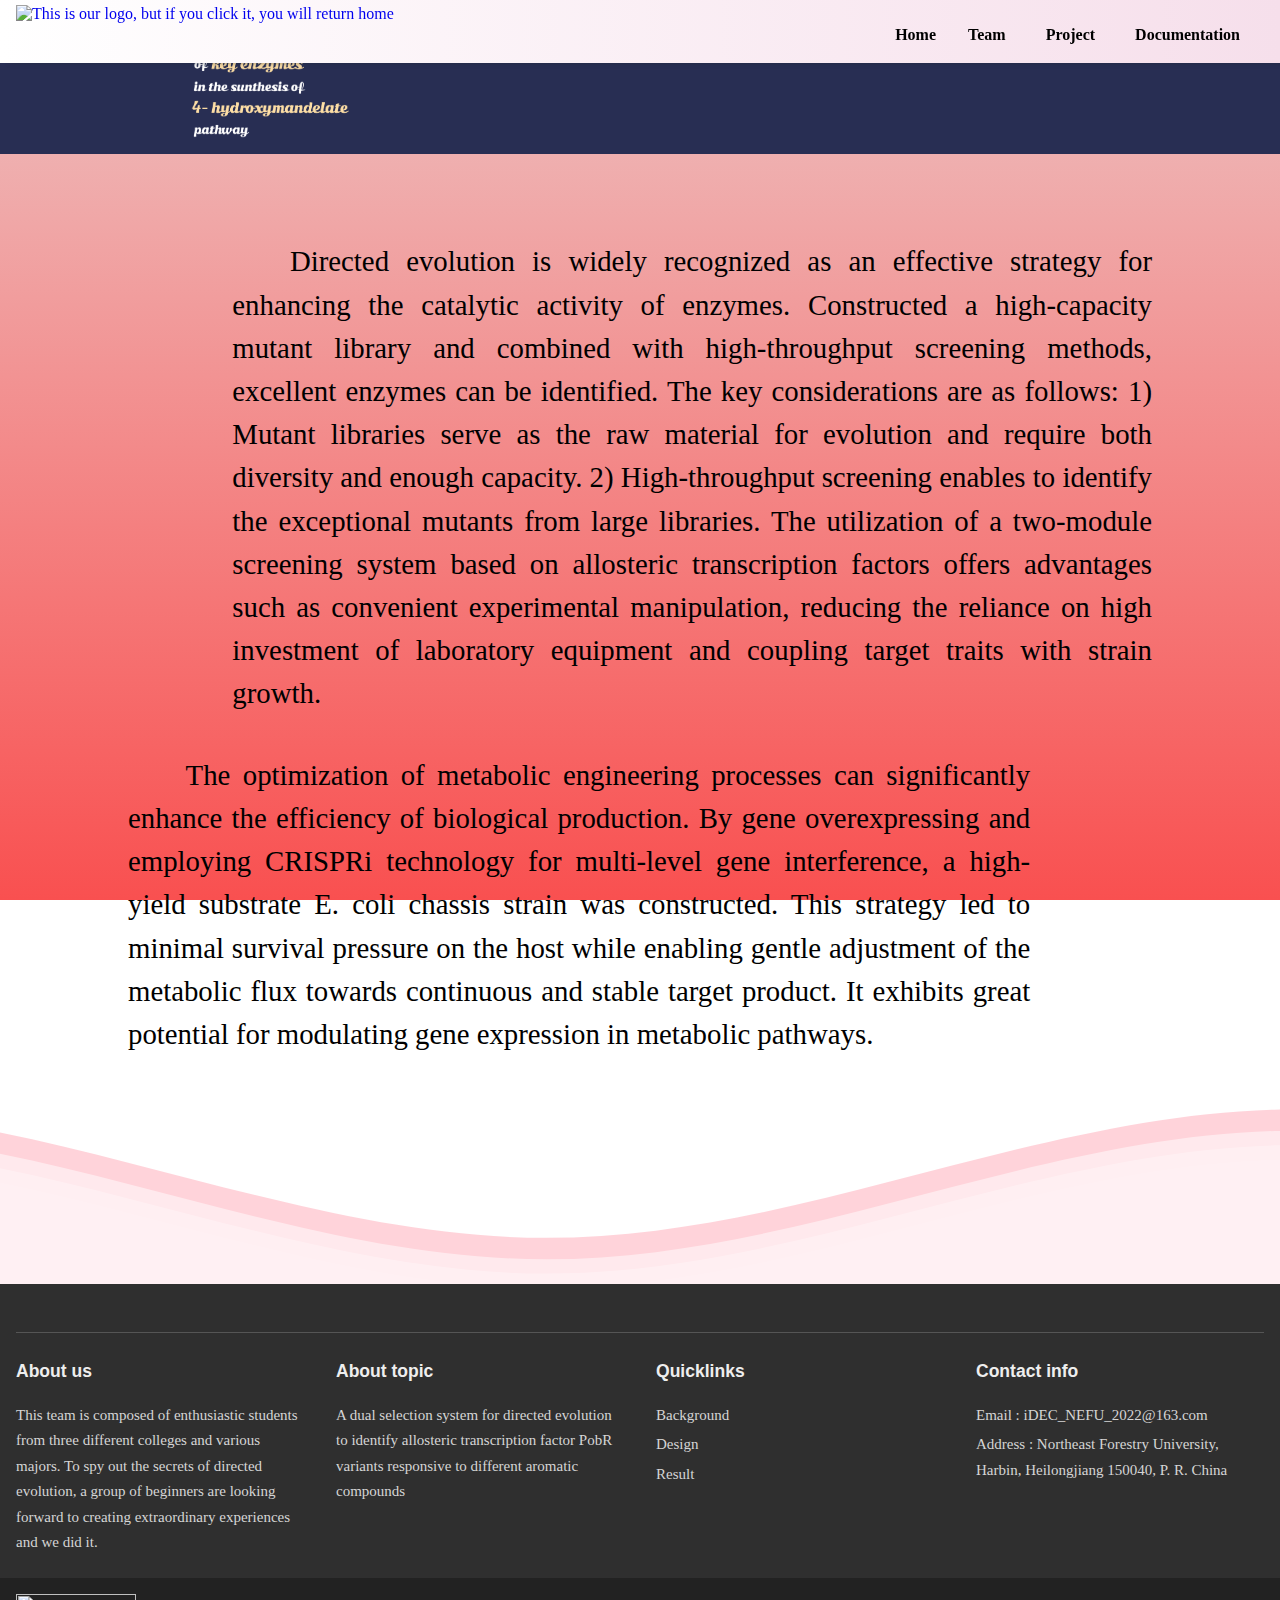
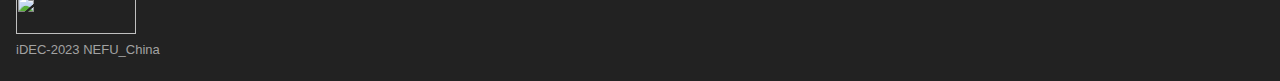
==== commit ce09923f: "Update index.html" ====
--- a/index.html
+++ b/index.html
@@ -70,209 +70,208 @@
 						<a href="pages/project/background.html" class="dropdown-page cool-link2">
 							Background
 						</a>
-					        <a href="pages/project/design.html" class="dropdown-page cool-link2">
+						<a href="pages/project/design.html" class="dropdown-page cool-link2">
 							Design
 						</a>
 						<a href="pages/project/results.html" class="dropdown-page cool-link2">
-						        Results
-						</a>
-			                        <a href="../../static/report.pdf" class="dropdown-page cool-link2
-							target="_blank">
-						        Report
-					        </a>
-					
-					</div>
-				</div>
-				<div class="dropdown-menu cool-link">
-				        <a class="chapter-nav " href="#">
-						 <div class ="chapter-content">
-							    <div class="chapter-title active ">
-									Documentation
-							    </div>
+							Results
+						</a>
+						<a href="../../static/report.pdf" class="dropdown-page cool-link2
+							target=" _blank">
+							Report
+						</a>
+
+					</div>
+				</div>
+				<div class="dropdown-menu cool-link">
+					<a class="chapter-nav " href="#">
+						<div class="chapter-content">
+							<div class="chapter-title active ">
+								Documentation
+							</div>
 							<div class="chapter-icon">
-						           <i class="fas fa-sort-down"></i>
-							</div>
-						</div>
-					</a>
-						<div class="dropdown-content">
+								<i class="fas fa-sort-down"></i>
+							</div>
+						</div>
+					</a>
+					<div class="dropdown-content">
 						<a href="pages/documentation/experiment.html" class="dropdown-page cool-link2">
-						   Experiments
-						</a>
-						<a href="pages/documentation/notebook.html"  class="dropdown-page cool-link2">
-						Notebook
+							Experiments
+						</a>
+						<a href="pages/documentation/notebook.html" class="dropdown-page cool-link2">
+							Notebook
 						</a>
 						<a href="pages/documentation/safety.html" class="dropdown-page cool-link2">
-						Safety
+							Safety
 						</a>
 						<a href="pages/project/protocol.html" class="dropdown-page cool-link2">
-						Protocol
+							Protocol
 						</a>
 					</div>
 				</div>
 			</div>
 		</nav>
 
-	<!--home主图-->
-	<div class="home-main-div">
-		<!-- <img style="width: 100% ; height: 100%" src="images/4.png" alt=""> -->
-
-		<!-- <video muted autoplay loop>
-			<source src="images/dt.mp4" type="video/mp4" style="height: 100%; width:100%">
-
-		</video> -->
-		<!-- <video muted autoplay="autoplay" loop="loop">
-			<source src="image/01.mp4" type="video/mp4">
-			</source>
-		</video>
-		 -->
-
-
-		<div class="videoContent">
-			<video class="videoElement" muted autoplay="autoplay" loop="loop" source src="../images/dt.mp4"
-				type="video/mp4" style="height: 100%; width:100%">
-			</video>
-			<img class="overlay-image" src="../images/1x/资源 1.png" alt="Overlay Image">
-		</div>
-	</div>
-	<div style=" display:none" id="marker" class="triangle-down">
-	</div>
-	<div id="home-main-body" class="main-page-home-section" style="padding: 3em 0em 0 0em ;max-width: none">
-		<!--向下的箭头-->
-		<a href="#home-main-body" class="arrow-down">
-			<div class="arrow-down-scroll2">
-				<i class="fas fa-angle-down pulse"></i>
-				<i class="fas fa-angle-down"></i>
-			</div>
-			<div class="arrow-down-scroll">
-				<i class="fas fa-angle-down pulse"></i>
-				<i class="fas fa-angle-down"></i>
-			</div>
+		<!--home主图-->
+		<div class="home-main-div">
+			<div class="videoContent">
+				<video class="videoElement" muted autoplay="autoplay" loop="loop" source src="images/dt.mp4" type=""
+					style="height: 100%; width:100%">
+				</video>
+				<img class="overlay-image" src="images/1x/资源 1.png" alt="Overlay Image">
+			</div>
+		</div>
+		<div style=" display:none" id="marker" class="triangle-down">
+		</div>
+		<div id="home-main-body" class="main-page-home-section" style="padding: 3em 0em 0 0em ;max-width: none">
+			<!--向下的箭头-->
+			<a href="#home-main-body" class="arrow-down">
+				<div class="arrow-down-scroll2">
+					<i class="fas fa-angle-down pulse"></i>
+					<i class="fas fa-angle-down"></i>
+				</div>
+				<div class="arrow-down-scroll">
+					<i class="fas fa-angle-down pulse"></i>
+					<i class="fas fa-angle-down"></i>
+				</div>
+			</a>
+			<div class="home-content">
+				<img style="width: 30%;margin: 0 0 0 5%;" src="../images/s1.png" alt="">
+				<p>Directed evolution is widely recognized as an effective strategy for enhancing the catalytic activity
+					of enzymes. Constructed a high-capacity mutant library and combined with high-throughput screening
+					methods, excellent enzymes can be identified. The key considerations are as follows: 1) Mutant
+					libraries serve as the raw material for evolution and require both diversity and enough capacity. 2)
+					High-throughput screening enables to identify the exceptional mutants from large libraries. The
+					utilization of a two-module screening system based on allosteric transcription factors offers
+					advantages such as convenient experimental manipulation, reducing the reliance on high investment of
+					laboratory equipment and coupling target traits with strain growth.
+
+
+				</p>
+			</div>
+			<div class="home-content">
+				<p>
+					The optimization of metabolic engineering processes can significantly enhance the efficiency of
+					biological production. By gene overexpressing and employing CRISPRi technology for multi-level gene
+					interference, a high-yield substrate E. coli chassis strain was constructed. This strategy led to
+					minimal survival pressure on the host while enabling gentle adjustment of the metabolic flux towards
+					continuous and stable target product. It exhibits great potential for modulating gene expression in
+					metabolic pathways.
+				</p>
+				<img style="width: 30%;margin: 0 5% 0 0;" src="../images/s2.png" alt="">
+			</div>
+			<!-- <p style=" text-align: center;">
+				 			<img style="width: 60%" src="images/s3.png " alt=""> -->
+			</p>
+		</div>
+		<a href=" #" id="mobile-to-top-arrow" class="to-top">
+			<p style="font-size: 20px;">TOP</p>
+			<img style="max-height: 60px" src="static/home/top.png">
 		</a>
-		<div class="home-content">
-			<img style="width: 30%;margin: 0 0 0 5%;" src="../images/s1.png" alt="">
-			<p>Directed evolution is widely recognized as an effective strategy for enhancing the catalytic activity of enzymes. Constructed a high-capacity mutant library and combined with high-throughput screening methods, excellent enzymes can be identified. The key considerations are as follows:  1) Mutant libraries serve as the raw material for evolution and require both diversity and enough capacity. 2) High-throughput screening enables to identify the exceptional mutants from large libraries. The utilization of a two-module screening system based on allosteric transcription factors offers advantages such as convenient experimental manipulation, reducing the reliance on high investment of laboratory equipment and coupling target traits with strain growth.
-
-
+		<!-- <div style="margin: 5% 0 0 10%;font-size: 3.3em;font-family: geometos">
+			<p><b>References</b></p>
+		</div>
+
+		<div style="margin: 3% 10% 5% 10%;font-size: 1.2em;">
+			<p id="r1" style="font-size: 1.2em;">1. McLure RJ, Radford SE, Brockwell DJ. High-throughput directed
+				evolution:
+				a golden era for protein science. Trends in Chemistry. 2022;
+				4(5):378-391.doi:10.1016/j.trechm.2022.02.004
 			</p>
-		</div>
-		<div class="home-content">
-			<p>
-The optimization of metabolic engineering processes can significantly enhance the efficiency of biological production. By gene overexpressing and employing CRISPRi technology for multi-level gene interference, a high-yield substrate E. coli chassis strain was constructed. This strategy led to minimal survival pressure on the host while enabling gentle adjustment of the metabolic flux towards continuous and stable target product. It exhibits great potential for modulating gene expression in metabolic pathways.
-</p>
-			<img style="width: 30%;margin: 0 5% 0 0;" src="../images/s2.png" alt="">
-		</div>
-		<p style=" text-align: center;">
-<!-- 			<img style="width: 60%" src="images/s3.png " alt=""> -->
-		</p>
-	</div>
-	<a href=" #" id="mobile-to-top-arrow" class="to-top">
-		<p style="font-size: 20px;">TOP</p>
-		<img style="max-height: 60px" src="static/home/top.png">
-	</a>
-	<div style="margin: 5% 0 0 10%;font-size: 3.3em;font-family: geometos">
-		<p><b>References</b></p>
-	</div>
-
-	<div style="margin: 3% 10% 5% 10%;font-size: 1.2em;">
-		<p id="r1" style="font-size: 1.2em;">1. McLure RJ, Radford SE, Brockwell DJ. High-throughput directed
-			evolution:
-			a golden era for protein science. Trends in Chemistry. 2022;
-			4(5):378-391.doi:10.1016/j.trechm.2022.02.004
-		</p>
-		<p id="r2" style="font-size: 1.2em;">2. Morrison MS, Podracky CJ, Liu DR. The developing toolkit of
-			continuous
-			directed evolution. Nat Chem Biol. 2020; 16(6):610-619. doi: 10.1038/s41589-020-0532-y. </p>
-	</div>
-	<div class="Container">
-		<!--Waves Container-->
-		<waves style="margin-bottom:10%">
-			<svg class="waves" viewBox="0 24 150 28" preserveAspectRatio="none" shape-rendering="auto">
-				<defs>
-					<path id="gentle-wave"
-						d="M-160 44c30 0 58-18 88-18s 58 18 88 18 58-18 88-18 58 18 88 18 v44h-352z" />
-				</defs>
-				<g class="parallax">
-					<use xlink:href="#gentle-wave" x="48" y="0" fill="rgba(255,192,203,0.7)" />
-					<use xlink:href="#gentle-wave" x="48" y="3" fill="rgba(255,255,255,0.5)" />
-					<use xlink:href="#gentle-wave" x="48" y="5" fill="rgba(255,255,255,0.3)" />
-					<use xlink:href="#gentle-wave" x="48" y="7" fill="rgba(255,255,255,0.1)" />
-				</g>
-			</svg>
-			<!--Waves end-->
-	</div>
-	<!---------- 页脚FOOTER ------------>
-	<footer>
-		<div>
-			<div class="c-footer">
+			<p id="r2" style="font-size: 1.2em;">2. Morrison MS, Podracky CJ, Liu DR. The developing toolkit of
+				continuous
+				directed evolution. Nat Chem Biol. 2020; 16(6):610-619. doi: 10.1038/s41589-020-0532-y. </p>
+		</div> -->
+		<div class="Container">
+			<!--Waves Container-->
+			<waves style="margin-bottom:10%">
+				<svg class="waves" viewBox="0 24 150 28" preserveAspectRatio="none" shape-rendering="auto">
+					<defs>
+						<path id="gentle-wave"
+							d="M-160 44c30 0 58-18 88-18s 58 18 88 18 58-18 88-18 58 18 88 18 v44h-352z" />
+					</defs>
+					<g class="parallax">
+						<use xlink:href="#gentle-wave" x="48" y="0" fill="rgba(255,192,203,0.7)" />
+						<use xlink:href="#gentle-wave" x="48" y="3" fill="rgba(255,255,255,0.5)" />
+						<use xlink:href="#gentle-wave" x="48" y="5" fill="rgba(255,255,255,0.3)" />
+						<use xlink:href="#gentle-wave" x="48" y="7" fill="rgba(255,255,255,0.1)" />
+					</g>
+				</svg>
+				<!--Waves end-->
+		</div>
+		<!---------- 页脚FOOTER ------------>
+		<footer>
+			<div>
+				<div class="c-footer">
+					<div class="u-container">
+						<div class="u-hide-print">
+							<div class="c-footer__header">
+							</div>
+							<div class="c-footer__grid">
+								<div class="c-footer__group">
+									<h3 class="c-footer__heading">About us</h3>
+									<ul class="c-footer__list">
+										<li class="c-footer__item"><a href="#" data-track="click">
+												This team is composed of enthusiastic students
+												from three different colleges and various majors. To spy out the
+												secrets
+												of directed evolution, a group of beginners are looking forward to
+												creating extraordinary experiences and we did it.</a></li>
+									</ul>
+								</div>
+								<div class="c-footer__group">
+									<h3 class="c-footer__heading">About topic</h3>
+									<ul class="c-footer__list">
+										<li class="c-footer__item"><a href="#" data-track="click"> A dual selection
+												system for directed evolution to identify allosteric transcription
+												factor PobR variants responsive to different aromatic compounds
+											</a></li>
+									</ul>
+								</div>
+								<div class="c-footer__group">
+									<h3 class="c-footer__heading">Quicklinks</h3>
+									<ul class="c-footer__list">
+										<li class="c-footer__item"><a href="pages/project/background.html"
+												data-track="click">Background</a></li>
+										<li class="c-footer__item"><a href="pages/project/design.html"
+												data-track="click">Design</a></li>
+										<li class="c-footer__item"><a href="pages/project/results.html"
+												data-track="click">Result</a></li>
+									</ul>
+								</div>
+								<div class="c-footer__group">
+									<h3 class="c-footer__heading">Contact info</h3>
+									<ul class="c-footer__list">
+										<li class="c-footer__item"><a href="#" data-track="click">
+												Email : iDEC_NEFU_2022@163.com</a></li>
+										<li class="c-footer__item"><a href="#" data-track="click">
+												Address : Northeast
+												Forestry University, Harbin,
+												Heilongjiang 150040, P. R. China</a></li>
+									</ul>
+								</div>
+							</div>
+						</div>
+					</div>
+				</div>
+			</div>
+			<div class="c-corporate-footer">
 				<div class="u-container">
-					<div class="u-hide-print">
-						<div class="c-footer__header">
-						</div>
-						<div class="c-footer__grid">
-							<div class="c-footer__group">
-								<h3 class="c-footer__heading">About us</h3>
-								<ul class="c-footer__list">
-									<li class="c-footer__item"><a href="#" data-track="click">
-											This team is composed of enthusiastic students
-											from three different colleges and various majors. To spy out the
-											secrets
-											of directed evolution, a group of beginners are looking forward to
-											creating extraordinary experiences and we did it.</a></li>
-								</ul>
-							</div>
-							<div class="c-footer__group">
-								<h3 class="c-footer__heading">About topic</h3>
-								<ul class="c-footer__list">
-									<li class="c-footer__item"><a href="#" data-track="click"> A dual selection
-											system for directed evolution to identify allosteric transcription
-											factor PobR variants responsive to different aromatic compounds
-										</a></li>
-								</ul>
-							</div>
-							<div class="c-footer__group">
-								<h3 class="c-footer__heading">Quicklinks</h3>
-								<ul class="c-footer__list">
-									<li class="c-footer__item"><a href="pages/project/background.html"
-											data-track="click">Background</a></li>
-									<li class="c-footer__item"><a href="pages/project/design.html"
-											data-track="click">Design</a></li>
-									<li class="c-footer__item"><a href="pages/project/results.html"
-											data-track="click">Result</a></li>
-								</ul>
-							</div>
-							<div class="c-footer__group">
-								<h3 class="c-footer__heading">Contact info</h3>
-								<ul class="c-footer__list">
-									<li class="c-footer__item"><a href="#" data-track="click">
-											Email : iDEC_NEFU_2022@163.com</a></li>
-									<li class="c-footer__item"><a href="#" data-track="click">
-											Address : Northeast
-											Forestry University, Harbin,
-											Heilongjiang 150040, P. R. China</a></li>
-								</ul>
-							</div>
-						</div>
-					</div>
-				</div>
-			</div>
-		</div>
-		<div class="c-corporate-footer">
-			<div class="u-container">
-				<img src="images/yellow_image.png" width="120px" height="40px">
-				<p class="c-corporate-footer__legal">iDEC-2023 NEFU_China</p>
-			</div>
-		</div>
-	</footer>
-	<script src="js/jQuery.js" type=text/javascript></script>
-	<script src="js/detect.js" type="text/javascript"></script>
-	<script src="js/main_javascript.js" type=text/javascript></script>
-	<script src="js/MoveContent.js" type="text/javascript"></script>
-
-	<script>
-		document.addEventListener("DOMContentLoaded", function (event) {
-			MoveContentOutside();
-		});
-	</script>
+					<img src="images/yellow_image.png" width="120px" height="40px">
+					<p class="c-corporate-footer__legal">iDEC-2023 NEFU_China</p>
+				</div>
+			</div>
+		</footer>
+		<script src="js/jQuery.js" type=text/javascript></script>
+		<script src="js/detect.js" type="text/javascript"></script>
+		<script src="js/main_javascript.js" type=text/javascript></script>
+		<script src="js/MoveContent.js" type="text/javascript"></script>
+
+		<script>
+			document.addEventListener("DOMContentLoaded", function (event) {
+				MoveContentOutside();
+			});
+		</script>
 
 
 </body>
--- a/css/main_cssstyle.css
+++ b/css/main_cssstyle.css
@@ -1,3218 +1,3218 @@
-/*Global styles */
-.main-body-content p {
-    text-indent: 2em;
-    line-height: 1.5;
-    font-family: "Merriweather";
-}
-
-* {
-    margin: 0;
-    padding: 0;
-}
-
-/* Animation */
-
-.shijianzhou {
-
-    text-align: center;
-    color: #fff;
-
-}
-
-.timezone {
-    width: 6px;
-    height: 800px;
-    background: lightblue;
-    margin: 0 auto;
-    margin-top: 50px;
-    border-radius: 3px;
-    position: relative;
-    -webkit-animation: heightSlide 2s linear;
-}
-
-/*加入竖线，宽度为6px*/
-@-webkit-keyframes heightSlide {
-    0% {
-        height: 0;
-    }
-
-    100% {
-        height: 800px;
-    }
-}
-
-/*增加动画*/
-.timezone:after {
-    content: '待续';
-    width: 100px;
-    color: #fff;
-    position: absolute;
-    margin-left: 0px auto;
-    bottom: 0px;
-    -webkit-animation: showIn 4s ease;
-}
-
-/*通过添加伪元素，来输入结尾*/
-.timezone .time,
-.timezone .timeleft {
-    position: absolute;
-    margin-left: -10px;
-    margin-top: -10px;
-    width: 20px;
-    height: 20px;
-    border-radius: 50%;
-    border: 4px solid rgba(255, 255, 255);
-    background: lightblue;
-    -webkit-transition: all 0.5s;
-    -webkit-animation: showIn ease;
-}
-
-/*添加实心圆*/
-.timezone .time:nth-child(1) {
-    -webkit-animation-duration: 1s;
-}
-
-.timezone .timeleft:nth-child(2) {
-    -webkit-animation-duration: 1.5s;
-}
-
-.timezone .time:nth-child(3) {
-    -webkit-animation-duration: 2s;
-}
-
-.timezone .timeleft:nth-child(4) {
-    -webkit-animation-duration: 2.5s;
-}
-
-/*添加动画*/
-@-webkit-keyframes showIn {
-
-    0%,
-    70% {
-        opacity: 0;
-    }
-
-    100% {
-        opacity: 1;
-    }
-}
-
-
-
-
-/*设置动画效果*/
-.timezone .time h2,
-.timezone .timeleft h2 {
-    position: absolute;
-    margin-left: -120px;
-    margin-top: 3px;
-    color: #eee;
-    font-size: 14px;
-    cursor: pointer;
-    -webkit-animation: showIn 3s ease;
-}
-
-
-
-.timezone .timeleft h2 {
-    margin-left: 60px;
-    width: 100px;
-}
-
-.timezone .time:hover,
-.timezone .timeleft:hover {
-    border: 4px solid lightblue;
-    background: lemonchiffon;
-    box-shadow: 0 0 2px 2px rgba(255, 255, 255);
-}
-
-/*点击后圆球变色*/
-.timezone .time div,
-.timezone .timeleft div {
-    position: absolute;
-    top: 50%;
-    margin-top: -25px;
-    left: 50px;
-    width: 300px;
-    height: 50px;
-    background: lightblue;
-    border: 3px solid #eee;
-    border-radius: 10px;
-    z-index: 2;
-    overflow: hidden;
-    cursor: pointer;
-    -webkit-animation: showIn 3s ease;
-    -webkit-transition: all 0.5s;
-}
-
-/*添加方框*/
-.timezone .timeleft div {
-    left: -337px;
-}
-
-/*设置左右位置*/
-.timezone .time div:hover,
-.timezone .timeleft div:hover {
-    height: 170px;
-}
-
-/*点击后显示内容*/
-.timezone .time:before,
-.timezone .timeleft:before {
-    content: '';
-    position: absolute;
-    top: 0px;
-    left: 32px;
-    width: 0px;
-    height: 0px;
-    border: 10px solid transparent;
-    border-right: 10px solid #eee;
-    z-index: -1;
-    -webkit-animation: showIn 3s ease;
-}
-
-.timezone .timeleft:before {
-    left: -33px;
-    border: 10px solid transparent;
-    border-left: 10px solid #eee;
-}
-
-/*设置div边框内容，就是那个尖*/
-.parallax>use {
-    animation: move-forever 25s cubic-bezier(.55, .5, .45, .5) infinite;
-}
-
-.parallax>use:nth-child(1) {
-    animation-delay: -2s;
-    animation-duration: 7s;
-}
-
-.parallax>use:nth-child(2) {
-    animation-delay: -3s;
-    animation-duration: 10s;
-}
-
-.parallax>use:nth-child(3) {
-    animation-delay: -4s;
-    animation-duration: 13s;
-}
-
-.parallax>use:nth-child(4) {
-    animation-delay: -5s;
-    animation-duration: 20s;
-}
-
-@keyframes move-forever {
-    0% {
-        transform: translate3d(-90px, 0, 0);
-    }
-
-    100% {
-        transform: translate3d(85px, 0, 0);
-    }
-}
-
-.waves {
-    width: 100%;
-    height: 200px;
-    min-height: 200px;
-    position: relative;
-    margin-bottom: -15px;
-    bottom: 0;
-    left: 0;
-}
-
-.c-footer {
-    position: relative;
-}
-
-.content {
-    height: 30vh;
-}
-
-h1 {
-    font-size: 24px;
-}
-
-</style>p,
-h1,
-h2,
-h3,
-ul,
-ol {
-    margin: 0;
-    padding: 0;
-}
-
-@font-face {
-    font-family: geometos;
-    src: url(../static/fonts/Constantia.ttf) format("truetype");
-}
-
-@font-face {
-    font-family: Merriweather;
-    src: url(../static/fonts/MerriweatherRegular.ttf) format("truetype");
-}
-
-@font-face {
-    font-family: camar;
-    src: url(../static/fonts/Camar.otf) format("opentype");
-}
-
-
-ul {
-    list-style-type: none;
-    list-style-image: none;
-}
-
-body {
-    background-color: white;
-    
-    /* background-image: url(../images/pi.jpg); */
-    background-size: contain;
-    background-attachment: fixed;
-    font-family: "Merriweather";
-    font-size: 1em;
-    font-weight: normal;
-    background-size: 1500px;
-
-    /* 正文字体 */
-}
-
-
-
-h1,
-h2,
-h3,
-h4 {
-    font-family: "Merriweather"
-}
-
-a,
-a:hover,
-a:visited,
-a:focus {
-    text-decoration: none;
-}
-
-html {
-    scroll-behavior: smooth;
-    scroll-padding-top: 75px;
-}
-
-html,
-body {
-    height: 100%;
-}
-
-.grid-normal {
-    display: -ms-grid;
-    display: grid;
-    -ms-grid-columns: minmax(10px, 1fr) (minmax(50px, 300px))[5] minmax(10px, 1fr);
-    grid-template-columns: minmax(10px, 1fr) repeat(5, minmax(50px, 300px)) minmax(10px, 1fr);
-}
-
-.hyperlink {
-    color: #007972;
-    text-decoration: none;
-}
-
-.hyperlink:visited {
-    color: #007972;
-}
-
-.hyperlink:hover {
-    color: #63cabc;
-    text-decoration: none;
-}
-
-.hyperlink-dark {
-    color: #63cabc;
-    text-decoration: none;
-}
-
-.hyperlink-dark:visited {
-    color: #63cabc;
-}
-
-.hyperlink-dark:hover {
-    color: #007972;
-    text-decoration: none;
-}
-
-.orange {
-    color: #29303c;
-}
-
-.highlight {
-    font-weight: bold;
-    color: #29303c;
-}
-
-.green-highlight {
-    font-weight: bold;
-    color: #007972;
-}
-
-.margin-normal {
-    margin: auto;
-}
-
-.quick-nav {
-    background-color: white;
-    text-align: center;
-    height: 300px;
-    padding: 42px;
-    border-radius: 5%;
-    transition: transform 0.5s;
-    /*box-shadow: 10px 10px 5px 2px rgb(0 0 0 / 25%);*/
-    box-shadow: 0 4px 8px 0 rgba(0, 0, 0, 0.2), 0 6px 20px 0 rgba(0, 0, 0, 0.19);
-}
-
-.quick-nav:hover {
-    transform: scale(1.1, 1.1);
-}
-
-h2 {
-    color: black;
-    margin: 20px 0;
-}
-
-.home-content {
-    display: flex;
-    /* flex-direction: row; */
-    align-items: center;
-    overflow: hidden;
-    margin: 3% 0;
-}
-
-.home-content p {
-    padding: 0 10% 0 10%;
-    text-indent: 2em;
-    line-height: 1.5;
-    font-size: 1.8em;
-    text-align: justify;
-}
-
-.contact-icon {
-    display: flex;
-    align-items: center;
-    /*font-size: 3em;*/
-    color: white;
-}
-
-.contact-icon a {
-    color: white;
-}
-
-.contact-icon i {
-    font-size: 3em;
-}
-
-.videoContent {
-    position: relative;
-}
-
-.videoContent .videoElement {
-    position: absolute;
-    top: 0;
-    left: 0;
-    width: 100%;
-    height: auto;
-}
-
-.videoContent .overlay-image {
-    position: absolute;
-    top: 50%;
-    left: 20%;
-    transform: translate(-35%, -50%);
-    max-width: 100%;
-    max-height: 100%;
-}
-
-/************ Skip-main ****************/
-a.skip-main {
-    left: -999px;
-    position: absolute;
-    top: 3em;
-    width: 1px;
-    height: 1px;
-    overflow: hidden;
-    z-index: -999;
-    -webkit-transition: 0.3s all;
-    -o-transition: 0.3s all;
-    transition: 0.3s all;
-}
-
-a.skip-main:focus {
-    left: 3em;
-    top: 3em;
-    width: 30%;
-    height: auto;
-    overflow: auto;
-    padding: 5px;
-    font-size: 1.2em;
-    color: #212832;
-    background-color: #ffffff;
-    text-align: center;
-    z-index: 999;
-    -webkit-transition: 0.3s all;
-    -o-transition: 0.3s all;
-    transition: 0.3s all;
-}
-
-/*********** static switch ***********/
-
-div.StatDynSwitch {
-    position: fixed;
-    display: block;
-    bottom: 5em;
-    right: 8em;
-}
-
-.switch {
-    position: relative;
-    display: inline-block;
-    width: 60px;
-    height: 34px;
-    margin: -10px 10px;
-}
-
-.switch input {
-    display: none
-}
-
-.switch-slider {
-    position: absolute;
-    cursor: pointer;
-    top: 0;
-    left: 0;
-    right: 0;
-    bottom: 0;
-    background-color: #e5e5e5;
-    -webkit-transition: .4s;
-    -o-transition: .4s;
-    transition: .4s;
-    -webkit-box-shadow: 0px 0px 5px #ffffff;
-    box-shadow: 0px 0px 5px #ffffff;
-}
-
-
-.switch-slider:before {
-    position: absolute;
-    content: "";
-    height: 26px;
-    width: 26px;
-    left: 4px;
-    bottom: 4px;
-    background-color: #ffffff;
-    -webkit-transition: .4s;
-    -o-transition: .4s;
-    transition: .4s;
-}
-
-input:checked+.switch-slider {
-    background-color: #212832;
-}
-
-input:checked+.switch-slider:before {
-    -webkit-transform: translateX(26px);
-    -ms-transform: translateX(26px);
-    transform: translateX(26px);
-}
-
-.switch-slider {
-    border-radius: 34px;
-}
-
-.switch-slider:before {
-    border-radius: 50%;
-}
-
-.StatDynSwitch>span {
-    display: inline-block;
-    font-size: 20px;
-    text-shadow: 0px 0px 5px #f7f7f7;
-}
-
-/************Circles / crowdfunding *************/
-.circle {
-    border-radius: 50%;
-
-}
-
-.crowdfunding-text-container {
-    background-color: #ffffffab;
-    border-radius: 10px;
-    width: 80%;
-    margin: auto;
-    padding: 2em;
-    border: solid 3px #e5e5e5;
-}
-
-.crowdfunding-container {
-    width: 70%;
-    margin: auto;
-}
-
-#donate-button {
-    font-size: 1.375em;
-    font-weight: bold;
-    background-color: #ffffff;
-    color: #212832;
-    padding: 0.5em;
-    border: solid 3px #212832;
-    border-radius: 10px;
-    -webkit-transition: all 0.5s ease-in-out;
-    -o-transition: all 0.5s ease-in-out;
-    transition: all 0.5s ease-in-out;
-    display: inline;
-}
-
-#donate-button:hover,
-#donate-button:active {
-    background-color: #212832;
-    color: #ffffff;
-    -webkit-transition: all 0.5s ease-in-out;
-    -o-transition: all 0.5s ease-in-out;
-    transition: all 0.5s ease-in-out;
-}
-
-.donate-button-container {
-    display: -webkit-box;
-    display: -ms-flexbox;
-    display: flex;
-    -webkit-box-pack: center;
-    -ms-flex-pack: center;
-    justify-content: center;
-    margin-top: 1em;
-}
-
-#main-body-crowd {
-    max-width: none;
-}
-
-/********PAGE TRANSITIONS ************/
-.animate-in {
-    -webkit-animation: fadeIn 0.5s ease-in;
-    animation: fadeIn 0.5s ease-in;
-}
-
-.animate-out {
-    -webkit-transition: all 3s;
-    -o-transition: all 3s;
-    transition: all 3s;
-    opacity: 0;
-}
-
-@-webkit-keyframes fadeIn {
-    from {
-        opacity: 0;
-    }
-
-    to {
-        opacity: 1;
-    }
-}
-
-@keyframes fadeIn {
-    from {
-        opacity: 0;
-    }
-
-    to {
-        opacity: 1;
-    }
-}
-
-/******* HOME PAGE *****************/
-.home-main-div {
-    background-color: #212832;
-    width: 100%;
-    height: 100%;
-}
-
-.videoContent {
-    background-color: rgb(40, 46, 83);
-    width: 100%;
-    height: 705px;
-    object-fit: fill;
-}
-
-
-
-.arrow-down {
-    position: absolute;
-    top: -5em;
-    left: 49%;
-    opacity: 0;
-    -webkit-transition: 2s all;
-    -o-transition: 2s all;
-    transition: 2s all;
-}
-
-.arrow-down-scroll {
-    display: -webkit-box;
-    display: -ms-flexbox;
-    display: flex;
-    -webkit-box-pack: center;
-    -ms-flex-pack: center;
-    justify-content: center;
-    position: relative;
-    top: -50px;
-    font-size: 6em;
-    color: #fff;
-}
-
-.arrow-down-scroll2 {
-    display: -webkit-box;
-    display: -ms-flexbox;
-    display: flex;
-    -webkit-box-pack: center;
-    -ms-flex-pack: center;
-    justify-content: center;
-    position: relative;
-    font-size: 4em;
-    color: #fff;
-}
-
-.pulse {
-    position: absolute;
-    -webkit-animation: pulse 2s linear infinite;
-    animation: pulse 2s linear infinite;
-}
-
-
-@-webkit-keyframes pulse {
-    0% {
-        opacity: 1;
-        -webkit-transform: scale(1);
-        transform: scale(1);
-    }
-
-    40% {
-        opacity: 0.8;
-        -webkit-transform: scale(1.3);
-        transform: scale(1.3);
-    }
-
-    80% {
-        opacity: 0.5;
-        -webkit-transform: scale(1.8);
-        transform: scale(1.8);
-    }
-
-    100% {
-        opacity: 0;
-        -webkit-transform: scale(1);
-        transform: scale(1);
-
-    }
-}
-
-
-@keyframes pulse {
-    0% {
-        opacity: 1;
-        -webkit-transform: scale(1);
-        transform: scale(1);
-    }
-
-    40% {
-        opacity: 0.8;
-        -webkit-transform: scale(1.3);
-        transform: scale(1.3);
-    }
-
-    80% {
-        opacity: 0.5;
-        -webkit-transform: scale(1.8);
-        transform: scale(1.8);
-    }
-
-    100% {
-        opacity: 0;
-        -webkit-transform: scale(1);
-        transform: scale(1);
-
-    }
-}
-
-.figure-wrapper-align-start {
-    display: -webkit-box;
-    display: -ms-flexbox;
-    display: flex;
-    -webkit-box-align: start;
-    -ms-flex-align: start;
-    align-items: flex-start;
-    -webkit-box-pack: justify;
-    -ms-flex-pack: justify;
-    justify-content: space-between;
-}
-
-.main-page-home-section {
-    position: relative;
-    max-width: 1300px;
-    margin: auto;
-    padding: 3em 3em 0 3em;
-}
-
-.home {
-    background-repeat: repeat;
-    background-size: 1200px;
-}
-
-.circle-box {
-    position: relative;
-    display: -webkit-box;
-    display: -ms-flexbox;
-    display: flex;
-    -webkit-box-align: center;
-    -ms-flex-align: center;
-    align-items: center;
-    z-index: -1;
-}
-
-
-#circle-small {
-    top: 10em;
-    left: -3em;
-    z-index: -1
-}
-
-
-#circle-green {
-    background-color: #007972;
-    border: #0d5450 solid 10px;
-    z-index: -1;
-    margin: -5em;
-    right: 3em;
-}
-
-.circle-content {
-    color: #212832;
-    text-align: justify;
-    padding: 3em;
-}
-
-.circle-content h3 {
-    text-align: center;
-    padding-bottom: 1em;
-    font-size: 2em;
-
-}
-
-.arrow .figure-container img {
-    -webkit-transform: rotate(90deg);
-    -ms-transform: rotate(90deg);
-    transform: rotate(90deg);
-}
-
-.arrow {
-    margin: -9% 0;
-}
-
-.arrow .figure-container {
-    width: 15%;
-    margin: auto;
-}
-
-#arrow1 {
-    margin: -10% 0;
-}
-
-#arrow2 .figure-container img,
-#arrow4 .figure-container img {
-    -webkit-transform: rotate(190deg);
-    -ms-transform: rotate(190deg);
-    transform: rotate(190deg);
-}
-
-#arrow2 img {
-    position: relative;
-    left: 12em;
-}
-
-#arrow3 img {
-    position: relative;
-    left: -9em;
-}
-
-#arrow4 img {
-    position: relative;
-    left: 12em;
-}
-
-#arrow3 .figure-container {
-    width: 10%;
-}
-
-.bacteria-transparent.figure-container,
-.virus-transparent.figure-container {
-    margin: auto;
-}
-
-.gear-information {
-    display: -webkit-box;
-    display: -ms-flexbox;
-    display: flex;
-    -webkit-box-pack: space-evenly;
-    -ms-flex-pack: space-evenly;
-    justify-content: space-evenly;
-    -ms-flex-wrap: wrap;
-    flex-wrap: wrap;
-}
-
-.gear-text-box {
-    max-width: 30%;
-    min-width: 400px;
-    border-radius: 150px;
-    margin: 1.5em 0;
-    position: relative;
-    display: -webkit-box;
-    display: -ms-flexbox;
-    display: flex;
-}
-
-.gear-text-box:nth-child(even) {
-    border: 10px solid #63cabc;
-    background-color: #b8eee7;
-}
-
-.gear-text-box:nth-child(odd) {
-    border: 10px solid #29303c;
-    background-color: #ffd8a1;
-}
-
-.gear-text-box-content {
-    padding: 4em;
-    position: relative;
-    display: -webkit-box;
-    display: -ms-flexbox;
-    display: flex;
-    -webkit-box-orient: vertical;
-    -webkit-box-direction: normal;
-    -ms-flex-direction: column;
-    flex-direction: column;
-}
-
-.gear-text-box h2 {
-    text-align: center;
-    margin-bottom: 0.5em;
-}
-
-.gear-text-box p {
-    text-align: justify
-}
-
-.corner-gear img {
-    width: 100%;
-}
-
-.corner-gear {
-    position: absolute;
-    right: 100%;
-    bottom: 100%;
-    width: 30%;
-    margin: -6em;
-}
-
-.corner-gear:hover {
-    -webkit-animation: spin 4s infinite linear;
-    animation: spin 4s infinite linear
-}
-
-/**** Readmore Home buttons ******/
-.more-button {
-    padding: 2em 0;
-    margin-top: auto;
-    -ms-flex-item-align: center;
-    -ms-grid-row-align: center;
-    align-self: center;
-}
-
-.more-content {
-    padding: 1em;
-    border: solid 3px #212832;
-    border-radius: 30px;
-    -webkit-transition: all 0.3s;
-    -o-transition: all 0.3s;
-    transition: all 0.3s;
-    z-index: 1;
-}
-
-a.more-content {
-    font-weight: bold;
-    color: #212832;
-    -webkit-transition: all 0.3s;
-    -o-transition: all 0.3s;
-    transition: all 0.3s;
-    cursor: pointer;
-    z-index: 10;
-}
-
-a.more-content:hover {
-    color: #ffffff;
-    -webkit-transition: all 0.3s;
-    -o-transition: all 0.3s;
-    transition: all 0.3s;
-}
-
-.more-content:hover {
-    background-color: #212832;
-    -webkit-transition: all 0.3s;
-    -o-transition: all 0.3s;
-    transition: all 0.3s;
-}
-
-.references-box {
-    background-color: #fff;
-    padding: 3em;
-    margin-bottom: 0;
-    border-top-left-radius: 70px;
-    border-top-right-radius: 70px;
-    -ms-grid-column: 3;
-    -ms-grid-column-span: 3;
-    grid-column: 3/6
-}
-
-/******* HOME SEGMENTS ****************/
-.grey-segment {
-    background-color: #e5e5e5;
-    overflow-x: hidden;
-}
-
-.darkgrey-segment {
-    background-color: #666666;
-    color: #fff;
-    overflow-x: hidden;
-}
-
-.whiteread {
-    color: #fff;
-    border: #fff;
-}
-
-.whiteread:hover {
-    background-color: #fff;
-}
-
-.segment-container {
-    width: 80%;
-    margin: auto;
-    padding: 1em;
-    display: -webkit-box;
-    display: -ms-flexbox;
-    display: flex;
-    -webkit-box-align: center;
-    -ms-flex-align: center;
-    align-items: center;
-    -webkit-box-pack: center;
-    -ms-flex-pack: center;
-    justify-content: center;
-}
-
-.segment-figure,
-.segment-text {
-    width: 35%;
-    margin: 1em;
-}
-
-.segment-figure img {
-    width: 100%;
-    border-radius: 10px;
-}
-
-.segment-text h1 {
-    padding-bottom: 0.3em;
-    font-size: 1.5em;
-}
-
-.segment-text {
-    text-align: justify;
-}
-
-.from-left {
-    -webkit-transform: translateX(-80%);
-    -ms-transform: translateX(-80%);
-    transform: translateX(-80%);
-    -webkit-transition: all 0.3s;
-    -o-transition: all 0.3s;
-    transition: all 0.3s;
-    opacity: 0;
-}
-
-.from-right {
-    -webkit-transform: translateX(80%);
-    -ms-transform: translateX(80%);
-    transform: translateX(80%);
-    -webkit-transition: all 0.3s;
-    -o-transition: all 0.3s;
-    transition: all 0.3s;
-    opacity: 0;
-}
-
-.from-left.appear,
-.from-right.appear {
-    -webkit-transform: translateX(0);
-    -ms-transform: translateX(0);
-    transform: translateX(0);
-    -webkit-transition: all 0.6s;
-    -o-transition: all 0.6s;
-    transition: all 0.6s;
-    opacity: 1;
-}
-
-
-/****** Navbar ******/
-nav {
-    background: linear-gradient(to right, white, #F6DFEB);
-    /*background-color: #FFDADA;!*导航栏颜色*!*/
-    -webkit-box-shadow: 10px 0 5px #2128327a;
-    box-shadow: 10px 0 5px #2128327a;
-    width: 100%;
-   position: fixed; 
-    -webkit-transition: all 0.5s;
-    -o-transition: all 0.5s;
-    transition: all 0.5s;
-    z-index: 1000
-}
-
-#normal-nav {
-    display: block;
-}
-
-
-.dark-nav {
-    background: linear-gradient(to right, white, #F8EDED);
-    -webkit-transition: all 0.5s;
-    -o-transition: all 0.5s;
-    transition: all 0.5s;
-}
-
-.logo {
-    position: absolute;
-    top: 5px;
-    padding-left: 1em;
-    z-index: -1;
-
-}
-
-.hidden-logo {
-    opacity: 0;
-    -ms-grid-column: 2;
-    -ms-grid-column-span: 1;
-    grid-column: 2/3;
-    padding: 1em;
-    -webkit-transition: all 0.3s;
-    -o-transition: all 0.3s;
-    transition: all 0.3s;
-    width: 70%;
-    margin: auto;
-}
-
-.hidden-logo img {
-    width: 100%;
-
-}
-
-.hidden-logo:hover {
-    opacity: 1;
-    -webkit-transition: all 0.3s;
-    -o-transition: all 0.3s;
-    transition: all 0.3s;
-}
-
-#nav-logo {
-    width: 13%;
-}
-
-.chapters {
-    padding-top: 1.6em;
-    padding-right: 1em;
-    display: -webkit-box;
-    display: -ms-flexbox;
-    display: flex;
-    -webkit-box-pack: end;
-    -ms-flex-pack: end;
-    justify-content: flex-end;
-
-}
-
-.chapter-content {
-    padding-right: 1em;
-    padding-left: 1em;
-    padding-bottom: 1em;
-    color: black;
-    /*导航栏文字颜色*/
-    z-index: 2;
-    display: -webkit-box;
-    display: -ms-flexbox;
-    display: flex;
-    cursor: pointer;
-}
-
-.chapter-nav {
-    z-index: 2;
-}
-
-
-a.chapter-nav,
-a:active.chapter-nav,
-a:visited.chapter-nav {
-    color: white;
-}
-
-.chapter-icon {
-    padding-left: 0.5em;
-    position: relative;
-    top: -3px;
-}
-
-.chapter-active {
-    font-weight: bold;
-}
-
-#chapter-award {
-    font-size: 1.5em;
-    position: relative;
-    top: -9px;
-}
-
-/******* Mobile nav-bar styles *******/
-#mobile-nav {
-    display: none;
-    z-index: 2;
-}
-
-.hamburger {
-    color: #fff;
-    font-size: 1.8em;
-    padding: 0.3em;
-    float: right;
-    z-index: 2;
-    cursor: pointer;
-
-}
-
-.mobile-nav {
-    padding: 0.5em;
-    z-index: 2;
-
-}
-
-.mobile-sidenav {
-    height: 100%;
-    width: 0;
-    position: fixed;
-    z-index: 1;
-    top: 5.1em;
-    right: 0;
-    background-color: #e5e5e5;
-    overflow-x: hidden;
-    padding-top: 60px;
-    -webkit-transition: 0.5s;
-    -o-transition: 0.5s;
-    transition: 0.5s;
-    opacity: 97%;
-}
-
-.mobile-sidenav a {
-    padding: 0.8em 0.8em 0.8em 2em;
-    font-size: 1em;
-    color: #212832;
-    display: block;
-    -webkit-transition: 0.3s;
-    -o-transition: 0.3s;
-    transition: 0.3s;
-}
-
-.mobile-sidenav .closebtn {
-    position: absolute;
-    top: 0;
-    right: 1em;
-    font-size: 1.375em;
-    margin-left: 2em;
-    padding-bottom: 0
-}
-
-#mob-chapter-award {
-    font-size: 1.5em;
-}
-
-/* Change size for lower screens */
-@media only screen and (max-height: 500px) {
-    .mobile-sidenav a {
-        padding-top: 0;
-        font-size: 0.8em;
-    }
-}
-
-/********Mobile dropdown menu ******/
-.mobile-dropdown-content {
-    padding-left: 2em;
-    list-style: none;
-    font-style: italic;
-    display: none;
-}
-
-/* Dropdown menu */
-.dropdown-menu {
-    z-index: 3;
-}
-
-/* Dropdown Content (Hidden by Default) */
-.dropdown-content {
-    display: none;
-    position: absolute;
-    top: 4em;
-    background-color: #e5e5e5;
-    opacity: 0;
-    min-width: 160px;
-    max-width: 220px;
-    z-index: -2;
-    padding: 0.8em 0;
-    border-bottom-left-radius: 25px;
-    border-bottom-right-radius: 25px;
-
-}
-
-/* Links inside the dropdown */
-.dropdown-content a {
-    color: #212832;
-    padding: 0.5em 1em;
-    text-decoration: none;
-    display: block;
-}
-
-
-/* Show the dropdown menu on hover */
-.dropdown-menu:hover .dropdown-content {
-    display: block;
-    -webkit-animation: dropdown 1s forwards;
-    animation: dropdown 1s forwards;
-}
-
-@-webkit-keyframes dropdown {
-    100% {
-        opacity: 0.95;
-        -webkit-transform: translateX(0);
-        transform: translateX(0);
-    }
-
-    0% {
-        -webkit-transform: translateX(20px);
-        transform: translateX(20px);
-    }
-}
-
-@keyframes dropdown {
-    100% {
-        opacity: 0.95;
-        -webkit-transform: translateX(0);
-        transform: translateX(0);
-    }
-
-    0% {
-        -webkit-transform: translateX(20px);
-        transform: translateX(20px);
-    }
-}
-
-/********* cool link **************/
-.cool-link::after {
-    content: "";
-    display: block;
-    position: relative;
-    width: 0;
-    top: -0.5em;
-    opacity: 0;
-    height: 3px;
-    background: #29303c;
-    margin: auto;
-    -webkit-transition: all 0.5s ease-in-out;
-    -o-transition: all 0.5s ease-in-out;
-    transition: all 0.5s ease-in-out;
-}
-
-.cool-link:hover::after {
-    width: 90%;
-    height: 3px;
-    opacity: 1;
-    position: relative;
-    margin: auto;
-    -webkit-transition: all 0.5s ease-in-out;
-    -o-transition: all 0.5s ease-in-out;
-    transition: all 0.5s ease-in-out;
-}
-
-
-.cool-link2::after {
-    content: "";
-    display: block;
-    position: relative;
-    width: 0;
-    height: 3px;
-    background: #29303c;
-    margin: auto;
-    opacity: 0;
-    -webkit-transition: all 0.5s ease-in-out;
-    -o-transition: all 0.5s ease-in-out;
-    transition: all 0.5s ease-in-out;
-}
-
-.cool-link2:hover::after {
-    width: 90%;
-    height: 3px;
-    position: relative;
-    opacity: 1;
-    margin: auto;
-    -webkit-transition: all 0.5s ease-in-out;
-    -o-transition: all 0.5s ease-in-out;
-    transition: all 0.5s ease-in-out;
-}
-
-/****** Page-title******/
-
-.page-title {
-    padding-top: 5em;
-}
-
-.page-title-content h1 {
-    color: white;
-    font-size: 8em;
-    font-weight: normal;
-    text-align: center;
-    font-family: "Merriweather";
-    /*小标题*/
-}
-
-/**************** Introduction **********************/
-
-.introduction {
-    width: 100%;
-    background-color: #212832;
-    -ms-grid-column: 1;
-    -ms-grid-column-span: 7;
-    grid-column: 1 / 8;
-    border-bottom: 10px solid #29303c;
-
-}
-
-.introduction-content {
-    color: white;
-    -ms-grid-column: 3;
-    -ms-grid-column-span: 3;
-    grid-column: 3/6;
-    padding: 2em 1em;
-    text-align: justify;
-}
-
-/******************* Arrow ******************/
-.triangle-down {
-    width: 0;
-    height: 0;
-    position: relative;
-    right: 0;
-    border-left: 50px solid transparent;
-    border-right: 50px solid transparent;
-    border-top: 40px solid #29303c;
-    -webkit-transition: 0.5s ease-in-out;
-    -o-transition: 0.5s ease-in-out;
-    transition: 0.5s ease-in-out;
-    z-index: 0;
-}
-
-/********************* Buttons ************************/
-.buttons {
-    margin-left: 270px;
-    margin-right: 1em;
-    display: -webkit-box;
-    display: -ms-flexbox;
-    display: flex;
-    -ms-flex-pack: distribute;
-    justify-content: space-around;
-    -webkit-box-align: end;
-    -ms-flex-align: end;
-    align-items: flex-end;
-}
-
-.button-name {
-    width: 20%;
-    text-align: center;
-    cursor: pointer;
-    background-color: #ffe6c4;
-    border-radius: 10px;
-}
-
-.button-name a {
-    color: #212832;
-    font-size: 1.375em;
-    cursor: pointer;
-    display: block;
-    padding: 1em 0;
-}
-
-.active {
-    font-weight: bold;
-}
-
-/*********************** READ MORE BUTTON ************/
-.readmore-button {
-    padding: 2em 0;
-}
-
-.odd {
-    display: -webkit-box;
-    display: -ms-flexbox;
-    display: flex;
-    -webkit-box-pack: end;
-    -ms-flex-pack: end;
-    justify-content: flex-end;
-
-}
-
-.even {
-    display: -webkit-box;
-    display: -ms-flexbox;
-    display: flex;
-    -webkit-box-pack: start;
-    -ms-flex-pack: start;
-    justify-content: flex-start;
-}
-
-.readmore-content {
-    padding: 1em;
-    border: solid 3px #212832;
-    border-radius: 30px;
-    -webkit-transition: all 0.3s;
-    -o-transition: all 0.3s;
-    transition: all 0.3s;
-    z-index: 1;
-
-}
-
-a.readmore-content {
-    font-weight: bold;
-    color: #212832;
-    -webkit-transition: all 0.3s;
-    -o-transition: all 0.3s;
-    transition: all 0.3s;
-    cursor: pointer;
-    z-index: 10;
-}
-
-a.readmore-content:hover {
-    color: #ffffff;
-    -webkit-transition: all 0.3s;
-    -o-transition: all 0.3s;
-    transition: all 0.3s;
-}
-
-.readmore-content:hover {
-    background-color: #212832;
-    -webkit-transition: all 0.3s;
-    -o-transition: all 0.3s;
-    transition: all 0.3s;
-}
-
-.readmore-white {
-    padding: 1em;
-    border: solid 3px #fff;
-    border-radius: 30px;
-    -webkit-transition: all 0.3s;
-    -o-transition: all 0.3s;
-    transition: all 0.3s;
-}
-
-a.readmore-white {
-    font-weight: bold;
-    color: #fff;
-    -webkit-transition: all 0.3s;
-    -o-transition: all 0.3s;
-    transition: all 0.3s;
-    cursor: pointer;
-}
-
-a.readmore-white:hover {
-    color: #212832;
-    -webkit-transition: all 0.3s;
-    -o-transition: all 0.3s;
-    transition: all 0.3s;
-}
-
-.readmore-white:hover {
-    background-color: #fff;
-    -webkit-transition: all 0.3s;
-    -o-transition: all 0.3s;
-    transition: all 0.3s;
-}
-
-/************ Sub navigation  *********************/
-aside {
-    width: 240px;
-    float: left;
-    padding-top: 5em;
-}
-
-.grid-aside {
-    -ms-grid-column: 2;
-    -ms-grid-column-span: 1;
-    grid-column: 2/3;
-    -ms-grid-row: 1;
-    grid-row-start: 1;
-}
-
-.sub-navigation-content {
-    padding: 2em 0;
-    border-right: solid 3px #29303c;
-    max-width: 220px
-}
-
-.sub-navigation-chapter a {
-    color: #212832;
-    font-size: 1.2em;
-    padding: 0.3em 0.3em 0 0.5em;
-    display: block
-}
-
-a.main-nav-link.active {
-    font-weight: normal;
-    color: #29303c;
-}
-
-.main-nav-link {
-    cursor: pointer;
-}
-
-#to-top-arrow a,
-#to-top-arrow a:visited,
-#to-top-arrow a:active {
-    color: #29303c;
-    font-size: 2em;
-    -webkit-transition: all 0.4s;
-    -o-transition: all 0.4s;
-    transition: all 0.4s;
-    padding: 1em 2em 0 2em;
-    display: block
-}
-
-#to-top-arrow a:hover {
-    color: #ffb444;
-    -webkit-transition: all 0.4s;
-    -o-transition: all 0.4s;
-    transition: all 0.4s;
-}
-
-/* Class that is added to subnav by JS to keep it sticky */
-.sticky {
-    position: -webkit-sticky;
-    position: sticky;
-    top: 1em;
-}
-
-/************ Carousel ***********************/
-.sections-container {
-    width: 90%;
-    margin: auto;
-}
-
-.carousel {
-    overflow: hidden;
-    position: relative;
-    -ms-grid-column: 3;
-    -ms-grid-column-span: 4;
-    grid-column: 3/7;
-    -ms-grid-row: 1;
-    grid-row-start: 1;
-}
-
-.slider {
-    display: -webkit-box;
-    display: -ms-flexbox;
-    display: flex;
-    width: 400%;
-    height: 100%;
-    -webkit-transition: all 0.5s ease-in-out;
-    -o-transition: all 0.5s ease-in-out;
-    transition: all 0.5s ease-in-out;
-}
-
-.slider section {
-    width: 25%;
-}
-
-/************* Main-body with content **********************/
-
-
-.main-body {
-    /*padding: 0 0 1em 0;*/
-    padding-left: 10px;
-    /*text-align: center;*/
-    /*width: 100vh;*/
-    /*margin: 0 auto;*/
-}
-
-.main-body p {
-    text-align: justify;
-    padding-bottom: 1em;
-    font-size: 25px;
-}
-
-.main-body h2 {
-    font-size: 3.3em;
-    padding: 0.5em 0 0.5em 0;
-    color: #29303c;
-    scroll-margin-top: 79px;
-    font-family: "geometos"
-        /*大标题*/
-}
-
-.main-body h3 {
-    padding-bottom: 0.5em;
-}
-
-.main-body h4 {
-    font-style: italic;
-}
-
-.main-body li {
-    text-align: justify;
-    list-style-position: outside;
-    padding: 0.2em 0;
-}
-
-.references li {
-    text-align: left;
-    font-size: 0.9em;
-    font-weight: normal;
-}
-
-.main-body ul,
-.main-body ol {
-    padding-left: 1em;
-    padding-bottom: 0.8em;
-}
-
-.side-box-content {
-    background-color: #e5e5e5;
-    padding: 1.5em;
-    margin-bottom: 1em;
-}
-
-.side-box-content p {
-    padding-bottom: 0;
-}
-
-#side-box-1,
-#side-box-3 {
-    float: right;
-    width: 35%;
-}
-
-#side-box-2,
-#side-box-4 {
-    width: 90%;
-}
-
-/********** FIGURES *****************/
-.figure-container {
-    padding: 1em;
-    position: relative;
-}
-
-.figure-container p,
-.figure-container-no-padding p,
-.figure-container2 p {
-    color: #636262;
-    font-size: 0.8em;
-    text-align: center;
-}
-
-.figure-container-no-padding,
-.figure-container2 {
-    position: relative;
-
-}
-
-.figure-container img,
-.figure-container2 img {
-    width: 100%;
-}
-
-.figure-container-no-padding img {
-    width: 140%;
-}
-
-
-
-.figure-container video {
-    width: 100%;
-}
-
-.figure-container svg {
-    width: 100%;
-    height: auto;
-
-
-}
-
-.figure-wrapper {
-    display: -webkit-box;
-    display: -ms-flexbox;
-    display: flex;
-    -webkit-box-pack: justify;
-    -ms-flex-pack: justify;
-    justify-content: space-between;
-}
-
-.figure-wrapper-stay-flex {
-    display: -webkit-box;
-    display: -ms-flexbox;
-    display: flex;
-    -webkit-box-pack: justify;
-    -ms-flex-pack: justify;
-    justify-content: space-between;
-}
-
-.figure-wrapper-stay-flex-no-space {
-    display: -webkit-box;
-    display: -ms-flexbox;
-    display: flex;
-}
-
-.auto-margin {
-    width: 80%;
-    margin: auto;
-}
-
-.width15-no-margin {
-    width: 15%;
-}
-
-.width20,
-.width20-2 {
-    width: 20%;
-    margin: auto;
-}
-
-.width25 {
-    width: 25%;
-    margin: auto;
-}
-
-.width30,
-.width30-text,
-.width30-2 {
-    width: 30%;
-    margin: auto;
-}
-
-.width35 {
-    width: 35%;
-    margin: auto;
-}
-
-.width40,
-.width40-text,
-.width40-2 {
-    width: 40%;
-    margin: auto;
-}
-
-.width40-text.no-margin-top {
-    margin: 0 auto;
-}
-
-.width45-no-margin-text,
-.width45-no-margin {
-    width: 45%;
-}
-
-.width50,
-.width50-text,
-.width50-2 {
-    width: 50%;
-    margin: auto;
-}
-
-.width50-stay-flex {
-    width: 45%;
-}
-
-.width40-no-margin,
-.width40-no-margin-text {
-    width: 40%;
-}
-
-.width50-no-margin,
-.width50-no-margin-text {
-    width: 50%;
-}
-
-.width60,
-.width60-no-margin-text {
-    width: 60%;
-    font-weight: normal;
-}
-
-.width60-margin,
-.width60-2 {
-    width: 60%;
-    margin: auto;
-}
-
-.width75 {
-    width: 75%;
-    margin: auto;
-}
-
-.only-mobile,
-.only-mobile-flex,
-.only-mobile-home {
-    display: none
-}
-
-
-#wrap2 {
-    width: 40%;
-    padding-top: 1em;
-    padding-right: 1em;
-    float: left;
-}
-
-.side-figure {
-    float: right;
-}
-
-.side-figure-odd {
-    float: left;
-}
-
-/*********** FIGURES*********/
-#collab-figure1,
-#figure4,
-#figure5,
-#figure7,
-#ed-figure4 {
-    width: 45%;
-}
-
-#ed-figure1,
-#ed-figure2,
-#ed-figure4 {
-    width: 35%
-}
-
-#figure8 {
-    width: 15%;
-}
-
-#contr-figure3,
-#contr-figure4,
-#contr-figure5,
-#contr-figure6 {
-    width: 50%;
-}
-
-#ed-figure-wrapper1,
-#ed-text1,
-#ed-text2 {
-    width: 60%;
-}
-
-.vertical-figure-wrapper {
-    display: -webkit-box;
-    display: -ms-flexbox;
-    display: flex;
-    -webkit-box-orient: vertical;
-    -webkit-box-direction: normal;
-    -ms-flex-direction: column;
-    flex-direction: column;
-}
-
-/************8 TabLe ***************/
-table.model {
-    border-collapse: collapse;
-    width: 100%;
-    margin-top: 1em;
-
-}
-
-table.model tbody {
-    overflow-x: auto;
-}
-
-table.model td,
-table.model th {
-    text-align: left;
-    padding: 8px;
-}
-
-table.model th {
-    border-bottom: #212832 3px solid;
-}
-
-table.model tr:nth-child(even) {
-    background-color: #ffe6c4;
-}
-
-.table-model {
-    overflow-x: auto;
-}
-
-.table-model li {
-    text-align: left;
-}
-
-.break-words {
-    max-width: 550px;
-    min-width: 150px;
-    overflow-wrap: break-word;
-    word-wrap: break-word;
-    word-break: break-all;
-    word-break: break-word;
-}
-
-/*********** POP-OUTS ********************/
-.popout {
-    width: 80%;
-    margin: 0em auto;
-    position: relative;
-    -webkit-transition: all 0s;
-    -o-transition: all 0s;
-    transition: all 0s;
-    scroll-margin-top: 79px;
-    max-width: 1000px;
-    transition: transform 0.5s;
-    /*padding-top: 1em;*/
-
-}
-
-.popout:hover {
-    transform: scale(1.1, 1.1);
-}
-
-.collapsible {
-    display: block;
-    font-size: 2em;
-    padding: 0.8em 1.5em;
-    position: relative;
-    color: #ffffff;
-    cursor: pointer;
-    border-bottom: 1px solid white;
-}
-
-
-.popout:first-child {
-    padding-top: 2em;
-}
-
-.collapsible::before {
-    position: absolute;
-    content: '';
-    bottom: 0;
-    left: 0;
-    height: 5px;
-    /*悬浮之前橙色高度*/
-    width: 95%;
-    border-bottom-right-radius: 3px;
-    border-bottom-left-radius: 3px;
-    /*background: #29303c;*/
-    -webkit-transition: all 0.2s ease-in-out;
-    -o-transition: all 0.2s ease-in-out;
-    transition: all 0.2s ease-in-out;
-
-}
-
-
-
-.collapsible:hover::before {
-    height: 25px;
-    /*悬浮之后橙色高度*/
-    /*left: 25px;*/
-}
-
-.collapsible {
-    outline: none !important;
-    text-align: center;
-}
-
-.collapsible-content {
-    max-height: 0;
-    position: relative;
-    overflow-y: hidden;
-    width: 95%;
-    -webkit-transition: all 0s;
-    -webkit-transition: all 0.3s;
-    -o-transition: all 0.3s;
-    transition: all 0.3s;
-}
-
-.collapsible-content-wrapper {
-    margin: auto;
-    text-align: justify;
-    width: 80%;
-    padding: 1em 0;
-}
-
-.collapsible-content-wrapper h2 {
-    font-size: 1.5em;
-
-}
-
-
-.collapsible::after {
-    content: '';
-    position: absolute;
-    top: 0;
-    left: 0;
-    height: 100%;
-    background-color: #8BBED5;
-    border-radius: 30px;
-    width: 95%;
-    z-index: -1;
-}
-
-.closed {
-    max-height: 0;
-    -webkit-box-shadow: 0;
-    box-shadow: 0;
-}
-
-.newsletter {
-    font-size: 1.7em;
-    padding: 0.2em;
-    color: #fff;
-}
-
-/*****  newsletter *****/
-.newsletter-table {
-    margin: auto;
-}
-
-.newsletter-title span {
-    position: relative;
-    -webkit-transition: all 0.3s;
-    -o-transition: all 0.3s;
-    transition: all 0.3s;
-    opacity: 0;
-    font-size: 0.8em;
-}
-
-p.newsletter-title {
-    display: block;
-    padding: 0;
-}
-
-.newsletter-title span {
-    display: block;
-    float: right;
-    padding-right: 1em;
-    text-align: right;
-}
-
-.collapsible:hover .newsletter-title span {
-    opacity: 1;
-    -webkit-transition: all 0.3s;
-    -o-transition: all 0.3s;
-    transition: all 0.3s;
-}
-
-/********** RESULTS READ MORES ***********/
-.results-collapsible-content {
-    max-height: 0;
-    opacity: 0;
-    -webkit-transition: 1s all;
-    -o-transition: 1s all;
-    transition: 1s all;
-    position: relative;
-    z-index: -1;
-}
-
-/*************** feature Boxes ***************/
-.featured-flexbox {
-    display: -webkit-box;
-    display: -ms-flexbox;
-    display: flex;
-    -webkit-box-pack: justify;
-    -ms-flex-pack: justify;
-    justify-content: space-between;
-    padding-top: 2em;
-}
-
-.featured-box {
-    width: 48%;
-    display: -webkit-box;
-    display: -ms-flexbox;
-    display: flex;
-    -webkit-box-orient: vertical;
-    -webkit-box-direction: normal;
-    -ms-flex-direction: column;
-    flex-direction: column;
-
-}
-
-.scroll-box {
-    overflow-x: hidden;
-    overflow-y: auto;
-    height: 300px;
-    border: 3px solid #29303c;
-    border-radius: 5px;
-    margin-top: auto;
-}
-
-.featured-box .figure-container {
-    margin-top: auto;
-}
-
-.featured-box img {
-    width: 100%;
-}
-
-/*************** NEXT-BUTTONS ************/
-.next-buttons {
-    display: -webkit-box;
-    display: -ms-flexbox;
-    display: flex;
-    -ms-flex-pack: distribute;
-    justify-content: space-around;
-    z-index: 10;
-}
-
-a.single-button,
-a.single-button:visited {
-    font-size: 1.375em;
-    font-weight: bold;
-    background-color: #ffffff;
-    color: #212832;
-    padding: 0.5em;
-    border: solid 3px #212832;
-    border-radius: 10px;
-    margin: 1em;
-    -webkit-transition: all 0.5s ease-in-out;
-    -o-transition: all 0.5s ease-in-out;
-    transition: all 0.5s ease-in-out;
-    display: -webkit-box;
-    display: -ms-flexbox;
-    display: flex;
-    -webkit-box-align: center;
-    -ms-flex-align: center;
-    align-items: center;
-    z-index: 10
-}
-
-a.single-button:hover,
-a.single-button:active {
-    background-color: #212832;
-    color: #ffffff;
-    -webkit-transition: all 0.5s ease-in-out;
-    -o-transition: all 0.5s ease-in-out;
-    transition: all 0.5s ease-in-out;
-    z-index: 10;
-
-}
-
-/********* To top arrow for mobile versions ***************/
-#mobile-to-top-arrow {
-    /*display:none;*/
-}
-
-.to-top {
-    position: fixed;
-    text-align: center bottom: 2em;
-    right: 1em;
-    border-radius: 100%;
-    font-size: 32px;
-    opacity: 0;
-    -webkit-transition: all .4s;
-    -o-transition: all .4s;
-    transition: all .4s;
-    cursor: default;
-}
-
-a.to-top.active1 {
-    cursor: pointer;
-}
-
-.active1 {
-    bottom: 32px;
-    opacity: 1;
-}
-
-/***** HOVER EFFECT SPONSORS***************/
-
-.image-main-sponsor a {
-    -webkit-filter: grayscale(100%);
-    filter: grayscale(100%);
-    -webkit-transition: all 1s;
-    -o-transition: all 1s;
-    transition: all 1s;
-}
-
-.image-main-sponsor a:hover {
-    -webkit-filter: none;
-    filter: none;
-    -webkit-transition: all 1s;
-    -o-transition: all 1s;
-    transition: all 1s;
-}
-
-.image-sub-sponsor a {
-    -webkit-filter: grayscale(100%);
-    filter: grayscale(100%);
-    -webkit-transition: all 1s;
-    -o-transition: all 1s;
-    transition: all 1s;
-}
-
-.image-sub-sponsor a:hover {
-    -webkit-filter: none;
-    filter: none;
-    -webkit-transition: all 1s;
-    -o-transition: all 1s;
-    transition: all 1s;
-}
-
-/***************** MODEL STYLES ************************/
-.eq {
-    text-align: left;
-}
-
-.model-container {
-    display: block;
-
-}
-
-.canvas-container {
-    display: block;
-}
-
-.input-container form {
-    font-size: 1em !important;
-}
-
-.chart {
-    position: relative;
-}
-
-#chartPop,
-#chartI {}
-
-.parameters-model {
-    -ms-flex-wrap: wrap;
-    flex-wrap: wrap;
-}
-
-.center-button-model {
-    width: 100%;
-    display: -webkit-box;
-    display: -ms-flexbox;
-    display: flex;
-    -webkit-box-pack: center;
-    -ms-flex-pack: center;
-    justify-content: center;
-}
-
-/*** added by Marijn ***/
-
-input[type=number] {
-    width: 60px;
-}
-
-input[type=range] {
-    width: 80px;
-}
-
-.stateprob {
-    padding-right: 1em;
-}
-
-#stateprobI {
-    padding-right: 1.4em;
-}
-
-#param1 {
-    padding-right: 4em;
-}
-
-#param2 {
-    padding-right: 0.5em;
-}
-
-#param3 {
-    padding-right: 1.8em;
-}
-
-#param4 {
-    padding-right: 3.6em;
-}
-
-#param5 {
-    padding-right: 1.6em;
-}
-
-#param6 {
-    padding-right: 1em;
-}
-
-#param7 {
-    padding-right: 2.3em;
-}
-
-#param8 {
-    padding-right: 1.9em;
-}
-
-#param9 {
-    padding-right: 1.4em;
-}
-
-#param10 {
-    padding-right: 1em;
-}
-
-/********* TEAM STYLES **************************/
-
-.team-picture-modal {
-    width: 30%;
-    margin: auto;
-}
-
-.supervisor-square {
-    width: 90%;
-    height: auto;
-    margin: auto;
-    border-radius: 50%;
-    overflow: hidden;
-
-}
-
-.supervisor-pic {
-    width: 100%;
-}
-
-.supervisor-pic img {
-    width: 100%;
-}
-
-.supervisor-box {
-    width: 20%
-}
-
-.supervisor-box p {
-    display: block;
-    position: relative;
-    margin-top: 1em;
-    margin-bottom: 2em;
-    text-align: center;
-}
-
-.supervisor-flexbox {
-    display: -webkit-box;
-    display: -ms-flexbox;
-    display: flex;
-    -ms-flex-wrap: wrap;
-    flex-wrap: wrap;
-}
-
-.team-square {
-    cursor: pointer;
-}
-
-.team-pic {
-    -webkit-filter: grayscale(0);
-    filter: grayscale(0);
-    -webkit-transition: .3s all;
-    -o-transition: .3s all;
-    transition: .3s all;
-}
-
-.team-square:hover .team-pic {
-    -webkit-filter: grayscale(100%);
-    filter: grayscale(100%);
-    -webkit-transition: .3s all;
-    -o-transition: .3s all;
-    transition: .3s all;
-}
-
-.team-pic img {
-    width: 100%;
-}
-
-.team-box {
-    width: 33%;
-
-}
-
-.team-box p {
-    display: block;
-    position: relative;
-    font-size: 1em;
-    margin-top: 1em;
-    margin-bottom: 2em;
-    text-align: center;
-}
-
-.team-flexbox {
-    /*display: flex;*/
-    /*flex-wrap: nowrap;*/
-    display: -webkit-box;
-    display: -ms-flexbox;
-    display: flex;
-    -ms-flex-wrap: wrap;
-    flex-wrap: wrap;
-}
-
-
-
-/*********** MODAL STYLES *************/
-.modal {
-    display: none;
-    position: fixed;
-    z-index: 1;
-    padding-top: 100px;
-    left: 0;
-    top: 0;
-    width: 100%;
-    height: 100%;
-    overflow: auto;
-    background-color: rgb(0, 0, 0);
-    background-color: rgba(0, 0, 0, 0.4);
-    -webkit-animation-name: animatetop;
-    -webkit-animation-duration: 0.4s;
-    animation-name: animatetop;
-    animation-duration: 0.4s
-}
-
-/* Modal Content */
-.modal-content {
-    background-color: #fefefe;
-    margin: auto;
-    color: #333333;
-    padding: 20px;
-    border: 1px solid #888;
-    border-radius: 6px;
-    width: 60%;
-    overflow: auto;
-}
-
-#roadmapimg .modal-content {
-    width: 80%;
-}
-
-#rapidemicimg .modal-content,
-#safetyimg .modal-content {
-    width: 70%;
-}
-
-.modal-content h3 {
-    padding-bottom: 0;
-    text-align: center;
-}
-
-.sub {
-    font-weight: normal;
-    padding-bottom: 1em;
-    padding-top: 0;
-}
-
-.modal-content img {
-    padding-bottom: 1em;
-}
-
-.modal-content h4,
-.modal-content p {
-    padding-bottom: 0;
-    padding-top: 0;
-    margin: 0;
-    padding: 0 4em;
-    text-align: justify;
-}
-
-
-/* The Close Button */
-.close {
-    color: #aaaaaa;
-    float: right;
-    font-size: 28px;
-    font-weight: bold;
-}
-
-.close:hover,
-.close:focus {
-    color: #000;
-    text-decoration: none;
-    cursor: pointer;
-}
-
-/* Animation*/
-@-webkit-keyframes animatetop {
-    from {
-        opacity: 0
-    }
-
-    to {
-        opacity: 1
-    }
-}
-
-@keyframes animatetop {
-    from {
-        opacity: 0
-    }
-
-    to {
-        opacity: 1
-    }
-}
-
-/**********Experiments styles *********/
-.experiments {
-    cursor: pointer;
-}
-
-/*********** HP STYLES ***************/
-.content-wrap {
-    display: -webkit-box;
-    display: -ms-flexbox;
-    display: flex;
-    -webkit-box-pack: justify;
-    -ms-flex-pack: justify;
-    justify-content: space-between;
-    padding: 1em
-}
-
-.content-wrap h2 {
-    font-size: 1.3em;
-}
-
-.content-wrap p {
-    padding-top: 0.3em;
-}
-
-.integration-hp {
-    width: 45%;
-}
-
-.question-content {
-
-    display: block;
-    border-right: solid 3px #29303c;
-    padding-right: 2em;
-}
-
-.text-hp {
-    width: 85%;
-}
-
-.profile-pic-hp {
-    width: 13%;
-
-}
-
-.profile-pic-hp img {
-    width: 100%;
-    border-radius: 50%;
-}
-
-.question-hp {
-    width: 53%;
-}
-
-.time-line-hp {
-    background-color: #e5e5e5;
-
-}
-
-.time-line-content {
-    padding: 1em;
-}
-
-/******* ENTRe Styles *****/
-#roadmapimg .figure-container,
-#rapidemicimg .figure-container,
-#safetyimg .figure-container {
-    margin: 2em;
-    margin-bottom: 5em;
-    padding-bottom: 2em;
-}
-
-.profile {
-    cursor: pointer;
-}
-
-/********* CONTRIBUTION STYLES *************/
-.main-body ul {
-    list-style: disc;
-}
-
-/********* SPONSOR PAGE STYLES **************/
-.first-row {
-    -webkit-box-align: center;
-    -ms-flex-align: center;
-    align-items: center;
-    padding: 2em 0;
-}
-
-.first-row-sponsors {
-    width: 60%;
-    margin: auto;
-}
-
-.first-row-sponsors img {
-    width: 100%;
-}
-
-.second-row {
-    display: -webkit-box;
-    display: -ms-flexbox;
-    display: flex;
-    -webkit-box-pack: justify;
-    -ms-flex-pack: justify;
-    justify-content: space-between;
-    padding: 2em 0;
-}
-
-.second-row-container {
-    width: 30%;
-}
-
-.second-row-sponsors {
-    width: 100%;
-}
-
-.second-row-sponsors img {
-    width: 100%;
-}
-
-.third-row {
-    display: -webkit-box;
-    display: -ms-flexbox;
-    display: flex;
-    -ms-flex-wrap: wrap;
-    flex-wrap: wrap;
-    -webkit-box-pack: justify;
-    -ms-flex-pack: justify;
-    justify-content: space-between;
-    padding: 2em 0;
-}
-
-.third-row-sponsors {
-    width: 30%;
-}
-
-.third-row-sponsors img {
-    width: 100%;
-}
-
-/*************** PUBLIC ENGAGMENT PAGE STYLES *************/
-
-.video-wrapper {
-    width: 80%;
-    margin: auto;
-    display: -webkit-box;
-    display: -ms-flexbox;
-    display: flex;
-    -webkit-box-align: center;
-    -ms-flex-align: center;
-    align-items: center;
-    -webkit-box-pack: center;
-    -ms-flex-pack: center;
-    justify-content: center;
-}
-
-.video,
-.video-description {
-    width: 50%;
-    padding: 1em 1em;
-}
-
-.video img {
-    width: 100%;
-    border-radius: 10px;
-}
-
-.video video {
-    width: 100%;
-    border-radius: 10px;
-}
-
-.video-description {
-    text-align: justify;
-}
-
-.video-description:nth-child(odd) {
-    border-right: 3px solid #29303c;
-}
-
-.video-description:nth-child(even) {
-    border-left: 3px solid #29303c;
-}
-
-/********** Medal Criteria styles **********/
-#med-figure1,
-#med-figure2,
-#med-figure3 {
-    width: 25%;
-}
-
-/********* Engineering ************/
-#eng-figure1 {
-    width: 80%;
-    position: relative;
-    margin: auto
-}
-
-.gear-with-text {
-    width: 20%;
-    position: relative;
-    top: 30px
-}
-
-.gear {
-    position: absolute;
-    width: 23%;
-
-}
-
-.gear:hover {
-    -webkit-animation: spin 4s infinite linear;
-    animation: spin 4s infinite linear
-}
-
-#gear1 {
-    top: 34%;
-    left: 1%;
-}
-
-#gear2 {
-    top: 42%;
-    left: 24%;
-}
-
-#gear4 {
-    top: 33%;
-    right: 25%;
-}
-
-#gear3 {
-    top: 38%;
-    right: 1%;
-}
-
-
-
-
-@-webkit-keyframes spin {
-    0% {
-        -webkit-transform: rotate(0deg);
-        transform: rotate(0deg)
-    }
-
-    100% {
-        -webkit-transform: rotate(360deg);
-        transform: rotate(360deg)
-    }
-}
-
-
-
-
-@keyframes spin {
-    0% {
-        -webkit-transform: rotate(0deg);
-        transform: rotate(0deg)
-    }
-
-    100% {
-        -webkit-transform: rotate(360deg);
-        transform: rotate(360deg)
-    }
-}
-
-/************** Implementation *************/
-.column-container {
-    display: -webkit-box;
-    display: -ms-flexbox;
-    display: flex;
-    -webkit-box-pack: justify;
-    -ms-flex-pack: justify;
-    justify-content: space-between;
-}
-
-
-.column-wrapper {
-    width: 48%;
-}
-
-.column-wrapper p {
-    padding-top: 1em;
-}
-
-.column-wrapper h3 {
-    background-color: #0d5450;
-    border-radius: 50%;
-    border: solid 3px #0d5450;
-    color: #FFF;
-    padding: 0.3em 0.5em;
-    display: inline;
-}
-
-.numbers h3 {
-    background-color: #0d5450;
-    border-radius: 50%;
-    border: solid 3px #0d5450;
-    color: #FFF;
-    padding: 0.3em 0.5em;
-    -webkit-transition: all 0.2s ease-in-out;
-    -o-transition: all 0.2s ease-in-out;
-    transition: all 0.2s ease-in-out;
-    font-size: 1.3em;
-}
-
-.numbers {
-    position: absolute;
-}
-
-#number1 {
-    top: 32%;
-    right: 27%
-}
-
-#number2 {
-    top: 22%;
-    left: 50%;
-}
-
-#number3 {
-    top: 28%;
-    left: 25%
-}
-
-#number4 {
-    top: 50%;
-    left: 30%
-}
-
-#number5 {
-    top: 62%;
-    left: 38%
-}
-
-#number6 {
-    top: 75%;
-    left: 46%
-}
-
-#number7 {
-    bottom: 5%;
-    left: 46%;
-}
-
-
-
-.numbers:hover h3 {
-    font-size: 1.8em;
-    -webkit-transition: all 0.2s ease-in-out;
-    -o-transition: all 0.2s ease-in-out;
-    transition: all 0.2s ease-in-out;
-}
-
-.empty-filler {
-    padding: 3em;
-}
-
-/*************INCLUSION PAGE ****************/
-.img-comp-container {
-    position: relative;
-    height: 20vw;
-}
-
-
-
-.img-comp-img {
-    position: absolute;
-    overflow: hidden;
-    width: auto;
-    height: auto;
-
-}
-
-.img-comp-img img {
-    display: block;
-    width: 30vw;
-    height: 15vw;
-}
-
-.img-comp-slider {
-    position: absolute;
-    z-index: 9;
-    cursor: ew-resize;
-    width: 40px;
-    height: 40px;
-    background-color: #29303c;
-    opacity: 0.7;
-    border-radius: 50%;
-}
-
-.img-comp-slider::before {
-    content: "";
-    display: block;
-    position: relative;
-    top: -6vw;
-    right: -19px;
-    height: 15vw;
-    background-color: #29303c;
-    width: 2px;
-    z-index: -1;
-}
-
-.figure-wrapper-inclusion {
-    width: 50%;
-}
-
-.incl-slider-container {
-    display: -webkit-box;
-    display: -ms-flexbox;
-    display: flex;
-    -webkit-box-pack: space-evenly;
-    -ms-flex-pack: space-evenly;
-    justify-content: space-evenly;
-}
-
-.color-slider-legenda span {
-    display: block;
-    float: right;
-    padding-right: 3em;
-    text-align: right;
-}
-
-.inclusion-p {
-    font-size: 1em;
-    font-weight: bold;
-}
-
-/**********NEW STYLES AWARDS *************/
-.figure-wrapper-center {
-    display: flex;
-    justify-content: center;
-    align-items: center;
-}
-
-
-
-.figure-wrapper-awards {
-    display: flex;
-    justify-content: space-around;
-    flex-wrap: wrap;
-}
-
-.figure-wrapper-column {
-    align-items: center;
-}
-
-.figure-wrapper-column {
-    display: flex;
-    flex-direction: column;
-}
-
-.absolute-figure-container {
-    position: absolute;
-    bottom: -10%;
-    right: -7%;
-    width: 20%;
-}
-
-a:visited.prize-hyperlink h3,
-a:hover.prize-hyperlink h3,
-.a:active.prize-hyperlink h3 {
-    color: #212832;
-}
-
-a:hover.prize-hyperlink {
-    opacity: 70%;
-}
-
-.announcement {
-    position: absolute;
-    top: 54px;
-    right: 2px;
-    width: 15%;
-    z-index: 1;
-}
-
-
-.announcement-block {
-    animation: announcement 19s infinite;
-}
-
-
-
-@keyframes announcement {
-    0% {
-        opacity: 0
-    }
-
-    10% {
-        opacity: 0
-    }
-
-    30% {
-        opacity: 1
-    }
-
-    95% {
-        opacity: 1
-    }
-
-    100% {
-        opacity: 0;
-
-    }
-
-
-}
-
-.c-footer {
-    background-color: #2f2f2f;
-    color: #d5d5d5;
-    line-height: 1.6;
-    padding: 24px 0;
-    font-size: 15px
-}
-
-.c-footer__container {}
-
-.c-footer a {
-    color: inherit;
-    vertical-align: middle
-}
-
-.c-footer__header {
-    margin-bottom: 24px;
-    padding-bottom: 24px;
-    border-bottom: 1px solid #555
-}
-
-.c-footer__list,
-.c-footer__list--inline {
-    list-style: none;
-    margin: 0;
-    padding: 0
-}
-
-.c-footer__list--inline .c-footer__item:last-child,
-.c-pagination__item:last-child {
-    margin-right: 0
-}
-
-.c-footer__list--inline .c-footer__item {
-    margin: 0 8px 0 0
-}
-
-.c-footer__grid {
-    display: flex;
-    flex-wrap: wrap
-}
-
-@supports (display:grid) {
-    .c-footer__grid {
-        display: grid;
-        grid-template-columns: repeat(auto-fit, minmax(250px, 1fr));
-        grid-column-gap: 32px;
-        grid-row-gap: 32px
-    }
-}
-
-.c-footer__group {
-    flex: 1 1 50%;
-    max-width: 50%;
-    padding-right: 16px;
-    margin-bottom: 16px
-}
-
-@supports (display:grid) {
-    .c-footer__group {
-        padding-right: 0;
-        max-width: none;
-        margin-bottom: 0
-    }
-}
-
-.c-footer__heading {
-    color: #eee;
-    margin-bottom: 16px;
-    font-weight: 700;
-    font-family: -apple-system, BlinkMacSystemFont, "Segoe UI", Roboto, Oxygen-Sans, Ubuntu, Cantarell, "Helvetica Neue", sans-serif
-}
-
-.c-footer__heading--visually-hidden {
-    border: 0;
-    clip: rect(0, 0, 0, 0);
-    height: 1px;
-    margin: -100%;
-    overflow: hidden;
-    padding: 0;
-    position: absolute !important;
-    width: 1px
-}
-
-.c-footer__item:not(:last-child) {
-    margin-bottom: 4px
-}
-
-.c-footer__menu {
-    list-style: none;
-    margin: 0;
-    padding: 0;
-    display: flex;
-    font-size: 1rem;
-    font-family: -apple-system, BlinkMacSystemFont, "Segoe UI", Roboto, Oxygen-Sans, Ubuntu, Cantarell, "Helvetica Neue", sans-serif;
-    line-height: 1.3
-}
-
-.c-footer__menu:not(:last-child) {
-    margin-right: 32px
-}
-
-.c-footer__menu-item:not(:last-child) {
-    margin-right: 16px
-}
-
-.c-footer__menu-link {
-    display: inline-block;
-    text-decoration: none;
-    color: inherit
-}
-
-.c-footer__menu-icon {
-    fill: currentColor;
-    transform: translate(0, 0);
-    display: inline-block;
-    vertical-align: text-top;
-    width: 1em;
-    height: 1em
-}
-
-
-.c-corporate-footer {
-    background-color: #222;
-    border-top: none;
-    font-family: -apple-system, BlinkMacSystemFont, "Segoe UI", Roboto, Oxygen-Sans, Ubuntu, Cantarell, "Helvetica Neue", sans-serif;
-    padding-top: 16px;
-    padding-bottom: 24px
-}
-
-.c-corporate-footer__legal {
-    color: #a2a2a2;
-    font-size: .813rem;
-    margin-bottom: 0;
-    padding-top: 4px
-}
-
-.u-container {
-    margin: 0 auto;
-    max-width: 1600px;
-    padding: 0 16px
-}
+/*Global styles */
+.main-body-content p {
+    text-indent: 2em;
+    line-height: 1.5;
+    font-family: "Merriweather";
+}
+
+* {
+    margin: 0;
+    padding: 0;
+}
+
+/* Animation */
+
+.shijianzhou {
+
+    text-align: center;
+    color: #fff;
+
+}
+
+.timezone {
+    width: 6px;
+    height: 800px;
+    background: rgb(253, 180, 156);
+    margin: 0 auto;
+    margin-top: 50px;
+    border-radius: 3px;
+    position: relative;
+    -webkit-animation: heightSlide 2s linear;
+}
+
+/*加入竖线，宽度为6px*/
+@-webkit-keyframes heightSlide {
+    0% {
+        height: 0;
+    }
+
+    100% {
+        height: 800px;
+    }
+}
+
+/*增加动画*/
+.timezone:after {
+    content: '待续';
+    width: 100px;
+    color: #fff;
+    position: absolute;
+    margin-left: 0px auto;
+    bottom: 0px;
+    -webkit-animation: showIn 4s ease;
+}
+
+/*通过添加伪元素，来输入结尾*/
+.timezone .time,
+.timezone .timeleft {
+    position: absolute;
+    margin-left: -10px;
+    margin-top: -10px;
+    width: 20px;
+    height: 20px;
+    border-radius: 50%;
+    border: 4px solid rgb(242, 218, 218);
+    background: rgb(251, 170, 170);
+    -webkit-transition: all 0.5s;
+    -webkit-animation: showIn ease;
+}
+
+/*添加实心圆*/
+.timezone .time:nth-child(1) {
+    -webkit-animation-duration: 1s;
+}
+
+.timezone .timeleft:nth-child(2) {
+    -webkit-animation-duration: 1.5s;
+}
+
+.timezone .time:nth-child(3) {
+    -webkit-animation-duration: 2s;
+}
+
+.timezone .timeleft:nth-child(4) {
+    -webkit-animation-duration: 2.5s;
+}
+
+/*添加动画*/
+@-webkit-keyframes showIn {
+
+    0%,
+    70% {
+        opacity: 0;
+    }
+
+    100% {
+        opacity: 1;
+    }
+}
+
+
+
+
+/*设置动画效果*/
+.timezone .time h2,
+.timezone .timeleft h2 {
+    position: absolute;
+    margin-left: -120px;
+    margin-top: 3px;
+    color: #eee;
+    font-size: 14px;
+    cursor: pointer;
+    -webkit-animation: showIn 3s ease;
+}
+
+
+
+.timezone .timeleft h2 {
+    margin-left: 60px;
+    width: 100px;
+}
+
+.timezone .time:hover,
+.timezone .timeleft:hover {
+    border: 4px solid rgb(251, 160, 124);
+    background: lemonchiffon;
+    box-shadow: 0 0 2px 2px rgba(255, 255, 255);
+}
+
+/*点击后圆球变色*/
+.timezone .time div,
+.timezone .timeleft div {
+    position: absolute;
+    top: 50%;
+    margin-top: -25px;
+    left: 50px;
+    width: 300px;
+    height: 50px;
+    background: rgb(255, 255, 255);
+    border: 3px solid #ff9494;
+    border-radius: 10px;
+    z-index: 2;
+    overflow: hidden;
+    cursor: pointer;
+    -webkit-animation: showIn 3s ease;
+    -webkit-transition: all 0.5s;
+}
+
+/*添加方框*/
+.timezone .timeleft div {
+    left: -337px;
+}
+
+/*设置左右位置*/
+.timezone .time div:hover,
+.timezone .timeleft div:hover {
+    height: 170px;
+}
+
+/*点击后显示内容*/
+.timezone .time:before,
+.timezone .timeleft:before {
+    content: '';
+    position: absolute;
+    top: 0px;
+    left: 32px;
+    width: 0px;
+    height: 0px;
+    border: 10px solid transparent;
+    border-right: 10px solid #eee;
+    z-index: -1;
+    -webkit-animation: showIn 3s ease;
+}
+
+.timezone .timeleft:before {
+    left: -33px;
+    border: 10px solid transparent;
+    border-left: 10px solid #eee;
+}
+
+/*设置div边框内容，就是那个尖*/
+.parallax>use {
+    animation: move-forever 25s cubic-bezier(.55, .5, .45, .5) infinite;
+}
+
+.parallax>use:nth-child(1) {
+    animation-delay: -2s;
+    animation-duration: 7s;
+}
+
+.parallax>use:nth-child(2) {
+    animation-delay: -3s;
+    animation-duration: 10s;
+}
+
+.parallax>use:nth-child(3) {
+    animation-delay: -4s;
+    animation-duration: 13s;
+}
+
+.parallax>use:nth-child(4) {
+    animation-delay: -5s;
+    animation-duration: 20s;
+}
+
+@keyframes move-forever {
+    0% {
+        transform: translate3d(-90px, 0, 0);
+    }
+
+    100% {
+        transform: translate3d(85px, 0, 0);
+    }
+}
+
+.waves {
+    width: 100%;
+    height: 200px;
+    min-height: 200px;
+    position: relative;
+    margin-bottom: -15px;
+    bottom: 0;
+    left: 0;
+}
+
+.c-footer {
+    position: relative;
+}
+
+.content {
+    height: 30vh;
+}
+
+h1 {
+    font-size: 24px;
+}
+
+</style>p,
+h1,
+h2,
+h3,
+ul,
+ol {
+    margin: 0;
+    padding: 0;
+}
+
+@font-face {
+    font-family: geometos;
+    src: url(../static/fonts/Constantia.ttf) format("truetype");
+}
+
+@font-face {
+    font-family: Merriweather;
+    src: url(../static/fonts/MerriweatherRegular.ttf) format("truetype");
+}
+
+@font-face {
+    font-family: camar;
+    src: url(../static/fonts/Camar.otf) format("opentype");
+}
+
+
+ul {
+    list-style-type: none;
+    list-style-image: none;
+}
+
+body {
+    background-color: #63cabc;
+    background: linear-gradient(to bottom, rgb(237, 195, 195), rgb(249, 80, 80));
+    /* background-image: url(../images/pi.jpg); */
+    background-size: contain;
+    background-attachment: fixed;
+    font-family: "Merriweather";
+    font-size: 1em;
+    font-weight: normal;
+    background-size: 1500px;
+
+    /* 正文字体 */
+}
+
+
+
+h1,
+h2,
+h3,
+h4 {
+    font-family: "Merriweather"
+}
+
+a,
+a:hover,
+a:visited,
+a:focus {
+    text-decoration: none;
+}
+
+html {
+    scroll-behavior: smooth;
+    scroll-padding-top: 75px;
+}
+
+html,
+body {
+    height: 100%;
+}
+
+.grid-normal {
+    display: -ms-grid;
+    display: grid;
+    -ms-grid-columns: minmax(10px, 1fr) (minmax(50px, 300px))[5] minmax(10px, 1fr);
+    grid-template-columns: minmax(10px, 1fr) repeat(5, minmax(50px, 300px)) minmax(10px, 1fr);
+}
+
+.hyperlink {
+    color: #007972;
+    text-decoration: none;
+}
+
+.hyperlink:visited {
+    color: #007972;
+}
+
+.hyperlink:hover {
+    color: #63cabc;
+    text-decoration: none;
+}
+
+.hyperlink-dark {
+    color: #63cabc;
+    text-decoration: none;
+}
+
+.hyperlink-dark:visited {
+    color: #63cabc;
+}
+
+.hyperlink-dark:hover {
+    color: #007972;
+    text-decoration: none;
+}
+
+.orange {
+    color: #29303c;
+}
+
+.highlight {
+    font-weight: bold;
+    color: #29303c;
+}
+
+.green-highlight {
+    font-weight: bold;
+    color: #007972;
+}
+
+.margin-normal {
+    margin: auto;
+}
+
+.quick-nav {
+    background-color: white;
+    text-align: center;
+    height: 300px;
+    padding: 42px;
+    border-radius: 5%;
+    transition: transform 0.5s;
+    /*box-shadow: 10px 10px 5px 2px rgb(0 0 0 / 25%);*/
+    box-shadow: 0 4px 8px 0 rgba(0, 0, 0, 0.2), 0 6px 20px 0 rgba(0, 0, 0, 0.19);
+}
+
+.quick-nav:hover {
+    transform: scale(1.1, 1.1);
+}
+
+h2 {
+    color: black;
+    margin: 20px 0;
+}
+
+.home-content {
+    display: flex;
+    /* flex-direction: row; */
+    align-items: center;
+    overflow: hidden;
+    margin: 3% 0;
+}
+
+.home-content p {
+    padding: 0 10% 0 10%;
+    text-indent: 2em;
+    line-height: 1.5;
+    font-size: 1.8em;
+    text-align: justify;
+}
+
+.contact-icon {
+    display: flex;
+    align-items: center;
+    /*font-size: 3em;*/
+    color: white;
+}
+
+.contact-icon a {
+    color: white;
+}
+
+.contact-icon i {
+    font-size: 3em;
+}
+
+.videoContent {
+    position: relative;
+}
+
+.videoContent .videoElement {
+    /* position: absolute; */
+    top: 0;
+    left: 0;
+    width: 100%;
+    height: auto;
+}
+
+.videoContent .overlay-image {
+    position: absolute;
+    top: 50%;
+    left: 20%;
+    transform: translate(-41%, -41%);
+    max-width: 68%;
+    max-height: 66%;
+}
+
+/************ Skip-main ****************/
+a.skip-main {
+    left: -999px;
+    position: absolute;
+    top: 3em;
+    width: 1px;
+    height: 1px;
+    overflow: hidden;
+    z-index: -999;
+    -webkit-transition: 0.3s all;
+    -o-transition: 0.3s all;
+    transition: 0.3s all;
+}
+
+a.skip-main:focus {
+    left: 3em;
+    top: 3em;
+    width: 30%;
+    height: auto;
+    overflow: auto;
+    padding: 5px;
+    font-size: 1.2em;
+    color: #212832;
+    background-color: #ffffff;
+    text-align: center;
+    z-index: 999;
+    -webkit-transition: 0.3s all;
+    -o-transition: 0.3s all;
+    transition: 0.3s all;
+}
+
+/*********** static switch ***********/
+
+div.StatDynSwitch {
+    position: fixed;
+    display: block;
+    bottom: 5em;
+    right: 8em;
+}
+
+.switch {
+    position: relative;
+    display: inline-block;
+    width: 60px;
+    height: 34px;
+    margin: -10px 10px;
+}
+
+.switch input {
+    display: none
+}
+
+.switch-slider {
+    position: absolute;
+    cursor: pointer;
+    top: 0;
+    left: 0;
+    right: 0;
+    bottom: 0;
+    background-color: #e5e5e5;
+    -webkit-transition: .4s;
+    -o-transition: .4s;
+    transition: .4s;
+    -webkit-box-shadow: 0px 0px 5px #ffffff;
+    box-shadow: 0px 0px 5px #ffffff;
+}
+
+
+.switch-slider:before {
+    position: absolute;
+    content: "";
+    height: 26px;
+    width: 26px;
+    left: 4px;
+    bottom: 4px;
+    background-color: #ffffff;
+    -webkit-transition: .4s;
+    -o-transition: .4s;
+    transition: .4s;
+}
+
+input:checked+.switch-slider {
+    background-color: #212832;
+}
+
+input:checked+.switch-slider:before {
+    -webkit-transform: translateX(26px);
+    -ms-transform: translateX(26px);
+    transform: translateX(26px);
+}
+
+.switch-slider {
+    border-radius: 34px;
+}
+
+.switch-slider:before {
+    border-radius: 50%;
+}
+
+.StatDynSwitch>span {
+    display: inline-block;
+    font-size: 20px;
+    text-shadow: 0px 0px 5px #f7f7f7;
+}
+
+/************Circles / crowdfunding *************/
+.circle {
+    border-radius: 50%;
+
+}
+
+.crowdfunding-text-container {
+    background-color: #ffffffab;
+    border-radius: 10px;
+    width: 80%;
+    margin: auto;
+    padding: 2em;
+    border: solid 3px #e5e5e5;
+}
+
+.crowdfunding-container {
+    width: 70%;
+    margin: auto;
+}
+
+#donate-button {
+    font-size: 1.375em;
+    font-weight: bold;
+    background-color: #ffffff;
+    color: #212832;
+    padding: 0.5em;
+    border: solid 3px #212832;
+    border-radius: 10px;
+    -webkit-transition: all 0.5s ease-in-out;
+    -o-transition: all 0.5s ease-in-out;
+    transition: all 0.5s ease-in-out;
+    display: inline;
+}
+
+#donate-button:hover,
+#donate-button:active {
+    background-color: #212832;
+    color: #ffffff;
+    -webkit-transition: all 0.5s ease-in-out;
+    -o-transition: all 0.5s ease-in-out;
+    transition: all 0.5s ease-in-out;
+}
+
+.donate-button-container {
+    display: -webkit-box;
+    display: -ms-flexbox;
+    display: flex;
+    -webkit-box-pack: center;
+    -ms-flex-pack: center;
+    justify-content: center;
+    margin-top: 1em;
+}
+
+#main-body-crowd {
+    max-width: none;
+}
+
+/********PAGE TRANSITIONS ************/
+.animate-in {
+    -webkit-animation: fadeIn 0.5s ease-in;
+    animation: fadeIn 0.5s ease-in;
+}
+
+.animate-out {
+    -webkit-transition: all 3s;
+    -o-transition: all 3s;
+    transition: all 3s;
+    opacity: 0;
+}
+
+@-webkit-keyframes fadeIn {
+    from {
+        opacity: 0;
+    }
+
+    to {
+        opacity: 1;
+    }
+}
+
+@keyframes fadeIn {
+    from {
+        opacity: 0;
+    }
+
+    to {
+        opacity: 1;
+    }
+}
+
+/******* HOME PAGE *****************/
+.home-main-div {
+    background-color: #212832;
+    width: 100%;
+    height: 100%;
+}
+
+.videoContent {
+    background-color: rgb(40, 46, 83);
+    width: 100%;
+    height: 100%;
+    object-fit: fill;
+}
+
+
+
+.arrow-down {
+    position: absolute;
+    top: -5em;
+    left: 49%;
+    opacity: 0;
+    -webkit-transition: 2s all;
+    -o-transition: 2s all;
+    transition: 2s all;
+}
+
+.arrow-down-scroll {
+    display: -webkit-box;
+    display: -ms-flexbox;
+    display: flex;
+    -webkit-box-pack: center;
+    -ms-flex-pack: center;
+    justify-content: center;
+    position: relative;
+    top: -50px;
+    font-size: 6em;
+    color: #fff;
+}
+
+.arrow-down-scroll2 {
+    display: -webkit-box;
+    display: -ms-flexbox;
+    display: flex;
+    -webkit-box-pack: center;
+    -ms-flex-pack: center;
+    justify-content: center;
+    position: relative;
+    font-size: 4em;
+    color: #fff;
+}
+
+.pulse {
+    position: absolute;
+    -webkit-animation: pulse 2s linear infinite;
+    animation: pulse 2s linear infinite;
+}
+
+
+@-webkit-keyframes pulse {
+    0% {
+        opacity: 1;
+        -webkit-transform: scale(1);
+        transform: scale(1);
+    }
+
+    40% {
+        opacity: 0.8;
+        -webkit-transform: scale(1.3);
+        transform: scale(1.3);
+    }
+
+    80% {
+        opacity: 0.5;
+        -webkit-transform: scale(1.8);
+        transform: scale(1.8);
+    }
+
+    100% {
+        opacity: 0;
+        -webkit-transform: scale(1);
+        transform: scale(1);
+
+    }
+}
+
+
+@keyframes pulse {
+    0% {
+        opacity: 1;
+        -webkit-transform: scale(1);
+        transform: scale(1);
+    }
+
+    40% {
+        opacity: 0.8;
+        -webkit-transform: scale(1.3);
+        transform: scale(1.3);
+    }
+
+    80% {
+        opacity: 0.5;
+        -webkit-transform: scale(1.8);
+        transform: scale(1.8);
+    }
+
+    100% {
+        opacity: 0;
+        -webkit-transform: scale(1);
+        transform: scale(1);
+
+    }
+}
+
+.figure-wrapper-align-start {
+    display: -webkit-box;
+    display: -ms-flexbox;
+    display: flex;
+    -webkit-box-align: start;
+    -ms-flex-align: start;
+    align-items: flex-start;
+    -webkit-box-pack: justify;
+    -ms-flex-pack: justify;
+    justify-content: space-between;
+}
+
+.main-page-home-section {
+    position: relative;
+    max-width: 1300px;
+    margin: auto;
+    padding: 3em 3em 0 3em;
+}
+
+.home {
+    background-repeat: repeat;
+    background-size: 1200px;
+}
+
+.circle-box {
+    position: relative;
+    display: -webkit-box;
+    display: -ms-flexbox;
+    display: flex;
+    -webkit-box-align: center;
+    -ms-flex-align: center;
+    align-items: center;
+    z-index: -1;
+}
+
+
+#circle-small {
+    top: 10em;
+    left: -3em;
+    z-index: -1
+}
+
+
+#circle-green {
+    background-color: #007972;
+    border: #0d5450 solid 10px;
+    z-index: -1;
+    margin: -5em;
+    right: 3em;
+}
+
+.circle-content {
+    color: #212832;
+    text-align: justify;
+    padding: 3em;
+}
+
+.circle-content h3 {
+    text-align: center;
+    padding-bottom: 1em;
+    font-size: 2em;
+
+}
+
+.arrow .figure-container img {
+    -webkit-transform: rotate(90deg);
+    -ms-transform: rotate(90deg);
+    transform: rotate(90deg);
+}
+
+.arrow {
+    margin: -9% 0;
+}
+
+.arrow .figure-container {
+    width: 15%;
+    margin: auto;
+}
+
+#arrow1 {
+    margin: -10% 0;
+}
+
+#arrow2 .figure-container img,
+#arrow4 .figure-container img {
+    -webkit-transform: rotate(190deg);
+    -ms-transform: rotate(190deg);
+    transform: rotate(190deg);
+}
+
+#arrow2 img {
+    position: relative;
+    left: 12em;
+}
+
+#arrow3 img {
+    position: relative;
+    left: -9em;
+}
+
+#arrow4 img {
+    position: relative;
+    left: 12em;
+}
+
+#arrow3 .figure-container {
+    width: 10%;
+}
+
+.bacteria-transparent.figure-container,
+.virus-transparent.figure-container {
+    margin: auto;
+}
+
+.gear-information {
+    display: -webkit-box;
+    display: -ms-flexbox;
+    display: flex;
+    -webkit-box-pack: space-evenly;
+    -ms-flex-pack: space-evenly;
+    justify-content: space-evenly;
+    -ms-flex-wrap: wrap;
+    flex-wrap: wrap;
+}
+
+.gear-text-box {
+    max-width: 30%;
+    min-width: 400px;
+    border-radius: 150px;
+    margin: 1.5em 0;
+    position: relative;
+    display: -webkit-box;
+    display: -ms-flexbox;
+    display: flex;
+}
+
+.gear-text-box:nth-child(even) {
+    border: 10px solid #63cabc;
+    background-color: #b8eee7;
+}
+
+.gear-text-box:nth-child(odd) {
+    border: 10px solid #29303c;
+    background-color: #ffd8a1;
+}
+
+.gear-text-box-content {
+    padding: 4em;
+    position: relative;
+    display: -webkit-box;
+    display: -ms-flexbox;
+    display: flex;
+    -webkit-box-orient: vertical;
+    -webkit-box-direction: normal;
+    -ms-flex-direction: column;
+    flex-direction: column;
+}
+
+.gear-text-box h2 {
+    text-align: center;
+    margin-bottom: 0.5em;
+}
+
+.gear-text-box p {
+    text-align: justify
+}
+
+.corner-gear img {
+    width: 100%;
+}
+
+.corner-gear {
+    position: absolute;
+    right: 100%;
+    bottom: 100%;
+    width: 30%;
+    margin: -6em;
+}
+
+.corner-gear:hover {
+    -webkit-animation: spin 4s infinite linear;
+    animation: spin 4s infinite linear
+}
+
+/**** Readmore Home buttons ******/
+.more-button {
+    padding: 2em 0;
+    margin-top: auto;
+    -ms-flex-item-align: center;
+    -ms-grid-row-align: center;
+    align-self: center;
+}
+
+.more-content {
+    padding: 1em;
+    border: solid 3px #212832;
+    border-radius: 30px;
+    -webkit-transition: all 0.3s;
+    -o-transition: all 0.3s;
+    transition: all 0.3s;
+    z-index: 1;
+}
+
+a.more-content {
+    font-weight: bold;
+    color: #212832;
+    -webkit-transition: all 0.3s;
+    -o-transition: all 0.3s;
+    transition: all 0.3s;
+    cursor: pointer;
+    z-index: 10;
+}
+
+a.more-content:hover {
+    color: #ffffff;
+    -webkit-transition: all 0.3s;
+    -o-transition: all 0.3s;
+    transition: all 0.3s;
+}
+
+.more-content:hover {
+    background-color: #212832;
+    -webkit-transition: all 0.3s;
+    -o-transition: all 0.3s;
+    transition: all 0.3s;
+}
+
+.references-box {
+    background-color: #fff;
+    padding: 3em;
+    margin-bottom: 0;
+    border-top-left-radius: 70px;
+    border-top-right-radius: 70px;
+    -ms-grid-column: 3;
+    -ms-grid-column-span: 3;
+    grid-column: 3/6
+}
+
+/******* HOME SEGMENTS ****************/
+.grey-segment {
+    background-color: #e5e5e5;
+    overflow-x: hidden;
+}
+
+.darkgrey-segment {
+    background-color: #666666;
+    color: #fff;
+    overflow-x: hidden;
+}
+
+.whiteread {
+    color: #fff;
+    border: #fff;
+}
+
+.whiteread:hover {
+    background-color: #fff;
+}
+
+.segment-container {
+    width: 80%;
+    margin: auto;
+    padding: 1em;
+    display: -webkit-box;
+    display: -ms-flexbox;
+    display: flex;
+    -webkit-box-align: center;
+    -ms-flex-align: center;
+    align-items: center;
+    -webkit-box-pack: center;
+    -ms-flex-pack: center;
+    justify-content: center;
+}
+
+.segment-figure,
+.segment-text {
+    width: 35%;
+    margin: 1em;
+}
+
+.segment-figure img {
+    width: 100%;
+    border-radius: 10px;
+}
+
+.segment-text h1 {
+    padding-bottom: 0.3em;
+    font-size: 1.5em;
+}
+
+.segment-text {
+    text-align: justify;
+}
+
+.from-left {
+    -webkit-transform: translateX(-80%);
+    -ms-transform: translateX(-80%);
+    transform: translateX(-80%);
+    -webkit-transition: all 0.3s;
+    -o-transition: all 0.3s;
+    transition: all 0.3s;
+    opacity: 0;
+}
+
+.from-right {
+    -webkit-transform: translateX(80%);
+    -ms-transform: translateX(80%);
+    transform: translateX(80%);
+    -webkit-transition: all 0.3s;
+    -o-transition: all 0.3s;
+    transition: all 0.3s;
+    opacity: 0;
+}
+
+.from-left.appear,
+.from-right.appear {
+    -webkit-transform: translateX(0);
+    -ms-transform: translateX(0);
+    transform: translateX(0);
+    -webkit-transition: all 0.6s;
+    -o-transition: all 0.6s;
+    transition: all 0.6s;
+    opacity: 1;
+}
+
+
+/****** Navbar ******/
+nav {
+    background: linear-gradient(to right, white, #F6DFEB);
+    /*background-color: #FFDADA;!*导航栏颜色*!*/
+    -webkit-box-shadow: 10px 0 5px #2128327a;
+    box-shadow: 10px 0 5px #2128327a;
+    width: 100%;
+    position: fixed;
+    -webkit-transition: all 0.5s;
+    -o-transition: all 0.5s;
+    transition: all 0.5s;
+    z-index: 1000
+}
+
+#normal-nav {
+    display: block;
+}
+
+
+.dark-nav {
+    background: linear-gradient(to right, white, #F8EDED);
+    -webkit-transition: all 0.5s;
+    -o-transition: all 0.5s;
+    transition: all 0.5s;
+}
+
+.logo {
+    position: absolute;
+    top: 5px;
+    padding-left: 1em;
+    z-index: -1;
+
+}
+
+.hidden-logo {
+    opacity: 0;
+    -ms-grid-column: 2;
+    -ms-grid-column-span: 1;
+    grid-column: 2/3;
+    padding: 1em;
+    -webkit-transition: all 0.3s;
+    -o-transition: all 0.3s;
+    transition: all 0.3s;
+    width: 70%;
+    margin: auto;
+}
+
+.hidden-logo img {
+    width: 100%;
+
+}
+
+.hidden-logo:hover {
+    opacity: 1;
+    -webkit-transition: all 0.3s;
+    -o-transition: all 0.3s;
+    transition: all 0.3s;
+}
+
+#nav-logo {
+    width: 13%;
+}
+
+.chapters {
+    padding-top: 1.6em;
+    padding-right: 1em;
+    display: -webkit-box;
+    display: -ms-flexbox;
+    display: flex;
+    -webkit-box-pack: end;
+    -ms-flex-pack: end;
+    justify-content: flex-end;
+
+}
+
+.chapter-content {
+    padding-right: 1em;
+    padding-left: 1em;
+    padding-bottom: 1em;
+    color: black;
+    /*导航栏文字颜色*/
+    z-index: 2;
+    display: -webkit-box;
+    display: -ms-flexbox;
+    display: flex;
+    cursor: pointer;
+}
+
+.chapter-nav {
+    z-index: 2;
+}
+
+
+a.chapter-nav,
+a:active.chapter-nav,
+a:visited.chapter-nav {
+    color: white;
+}
+
+.chapter-icon {
+    padding-left: 0.5em;
+    position: relative;
+    top: -3px;
+}
+
+.chapter-active {
+    font-weight: bold;
+}
+
+#chapter-award {
+    font-size: 1.5em;
+    position: relative;
+    top: -9px;
+}
+
+/******* Mobile nav-bar styles *******/
+#mobile-nav {
+    display: none;
+    z-index: 2;
+}
+
+.hamburger {
+    color: #fff;
+    font-size: 1.8em;
+    padding: 0.3em;
+    float: right;
+    z-index: 2;
+    cursor: pointer;
+
+}
+
+.mobile-nav {
+    padding: 0.5em;
+    z-index: 2;
+
+}
+
+.mobile-sidenav {
+    height: 100%;
+    width: 0;
+    position: fixed;
+    z-index: 1;
+    top: 5.1em;
+    right: 0;
+    background-color: #e5e5e5;
+    overflow-x: hidden;
+    padding-top: 60px;
+    -webkit-transition: 0.5s;
+    -o-transition: 0.5s;
+    transition: 0.5s;
+    opacity: 97%;
+}
+
+.mobile-sidenav a {
+    padding: 0.8em 0.8em 0.8em 2em;
+    font-size: 1em;
+    color: #212832;
+    display: block;
+    -webkit-transition: 0.3s;
+    -o-transition: 0.3s;
+    transition: 0.3s;
+}
+
+.mobile-sidenav .closebtn {
+    position: absolute;
+    top: 0;
+    right: 1em;
+    font-size: 1.375em;
+    margin-left: 2em;
+    padding-bottom: 0
+}
+
+#mob-chapter-award {
+    font-size: 1.5em;
+}
+
+/* Change size for lower screens */
+@media only screen and (max-height: 500px) {
+    .mobile-sidenav a {
+        padding-top: 0;
+        font-size: 0.8em;
+    }
+}
+
+/********Mobile dropdown menu ******/
+.mobile-dropdown-content {
+    padding-left: 2em;
+    list-style: none;
+    font-style: italic;
+    display: none;
+}
+
+/* Dropdown menu */
+.dropdown-menu {
+    z-index: 3;
+}
+
+/* Dropdown Content (Hidden by Default) */
+.dropdown-content {
+    display: none;
+    position: absolute;
+    top: 4em;
+    background-color: #e5e5e5;
+    opacity: 0;
+    min-width: 160px;
+    max-width: 220px;
+    z-index: -2;
+    padding: 0.8em 0;
+    border-bottom-left-radius: 25px;
+    border-bottom-right-radius: 25px;
+
+}
+
+/* Links inside the dropdown */
+.dropdown-content a {
+    color: #212832;
+    padding: 0.5em 1em;
+    text-decoration: none;
+    display: block;
+}
+
+
+/* Show the dropdown menu on hover */
+.dropdown-menu:hover .dropdown-content {
+    display: block;
+    -webkit-animation: dropdown 1s forwards;
+    animation: dropdown 1s forwards;
+}
+
+@-webkit-keyframes dropdown {
+    100% {
+        opacity: 0.95;
+        -webkit-transform: translateX(0);
+        transform: translateX(0);
+    }
+
+    0% {
+        -webkit-transform: translateX(20px);
+        transform: translateX(20px);
+    }
+}
+
+@keyframes dropdown {
+    100% {
+        opacity: 0.95;
+        -webkit-transform: translateX(0);
+        transform: translateX(0);
+    }
+
+    0% {
+        -webkit-transform: translateX(20px);
+        transform: translateX(20px);
+    }
+}
+
+/********* cool link **************/
+.cool-link::after {
+    content: "";
+    display: block;
+    position: relative;
+    width: 0;
+    top: -0.5em;
+    opacity: 0;
+    height: 3px;
+    background: #29303c;
+    margin: auto;
+    -webkit-transition: all 0.5s ease-in-out;
+    -o-transition: all 0.5s ease-in-out;
+    transition: all 0.5s ease-in-out;
+}
+
+.cool-link:hover::after {
+    width: 90%;
+    height: 3px;
+    opacity: 1;
+    position: relative;
+    margin: auto;
+    -webkit-transition: all 0.5s ease-in-out;
+    -o-transition: all 0.5s ease-in-out;
+    transition: all 0.5s ease-in-out;
+}
+
+
+.cool-link2::after {
+    content: "";
+    display: block;
+    position: relative;
+    width: 0;
+    height: 3px;
+    background: #29303c;
+    margin: auto;
+    opacity: 0;
+    -webkit-transition: all 0.5s ease-in-out;
+    -o-transition: all 0.5s ease-in-out;
+    transition: all 0.5s ease-in-out;
+}
+
+.cool-link2:hover::after {
+    width: 90%;
+    height: 3px;
+    position: relative;
+    opacity: 1;
+    margin: auto;
+    -webkit-transition: all 0.5s ease-in-out;
+    -o-transition: all 0.5s ease-in-out;
+    transition: all 0.5s ease-in-out;
+}
+
+/****** Page-title******/
+
+.page-title {
+    padding-top: 5em;
+}
+
+.page-title-content h1 {
+    color: white;
+    font-size: 8em;
+    font-weight: normal;
+    text-align: center;
+    font-family: "Merriweather";
+    /*小标题*/
+}
+
+/**************** Introduction **********************/
+
+.introduction {
+    width: 100%;
+    background-color: #212832;
+    -ms-grid-column: 1;
+    -ms-grid-column-span: 7;
+    grid-column: 1 / 8;
+    border-bottom: 10px solid #29303c;
+
+}
+
+.introduction-content {
+    color: white;
+    -ms-grid-column: 3;
+    -ms-grid-column-span: 3;
+    grid-column: 3/6;
+    padding: 2em 1em;
+    text-align: justify;
+}
+
+/******************* Arrow ******************/
+.triangle-down {
+    width: 0;
+    height: 0;
+    position: relative;
+    right: 0;
+    border-left: 50px solid transparent;
+    border-right: 50px solid transparent;
+    border-top: 40px solid #29303c;
+    -webkit-transition: 0.5s ease-in-out;
+    -o-transition: 0.5s ease-in-out;
+    transition: 0.5s ease-in-out;
+    z-index: 0;
+}
+
+/********************* Buttons ************************/
+.buttons {
+    margin-left: 270px;
+    margin-right: 1em;
+    display: -webkit-box;
+    display: -ms-flexbox;
+    display: flex;
+    -ms-flex-pack: distribute;
+    justify-content: space-around;
+    -webkit-box-align: end;
+    -ms-flex-align: end;
+    align-items: flex-end;
+}
+
+.button-name {
+    width: 20%;
+    text-align: center;
+    cursor: pointer;
+    background-color: #ffe6c4;
+    border-radius: 10px;
+}
+
+.button-name a {
+    color: #212832;
+    font-size: 1.375em;
+    cursor: pointer;
+    display: block;
+    padding: 1em 0;
+}
+
+.active {
+    font-weight: bold;
+}
+
+/*********************** READ MORE BUTTON ************/
+.readmore-button {
+    padding: 2em 0;
+}
+
+.odd {
+    display: -webkit-box;
+    display: -ms-flexbox;
+    display: flex;
+    -webkit-box-pack: end;
+    -ms-flex-pack: end;
+    justify-content: flex-end;
+
+}
+
+.even {
+    display: -webkit-box;
+    display: -ms-flexbox;
+    display: flex;
+    -webkit-box-pack: start;
+    -ms-flex-pack: start;
+    justify-content: flex-start;
+}
+
+.readmore-content {
+    padding: 1em;
+    border: solid 3px #212832;
+    border-radius: 30px;
+    -webkit-transition: all 0.3s;
+    -o-transition: all 0.3s;
+    transition: all 0.3s;
+    z-index: 1;
+
+}
+
+a.readmore-content {
+    font-weight: bold;
+    color: #212832;
+    -webkit-transition: all 0.3s;
+    -o-transition: all 0.3s;
+    transition: all 0.3s;
+    cursor: pointer;
+    z-index: 10;
+}
+
+a.readmore-content:hover {
+    color: #ffffff;
+    -webkit-transition: all 0.3s;
+    -o-transition: all 0.3s;
+    transition: all 0.3s;
+}
+
+.readmore-content:hover {
+    background-color: #212832;
+    -webkit-transition: all 0.3s;
+    -o-transition: all 0.3s;
+    transition: all 0.3s;
+}
+
+.readmore-white {
+    padding: 1em;
+    border: solid 3px #fff;
+    border-radius: 30px;
+    -webkit-transition: all 0.3s;
+    -o-transition: all 0.3s;
+    transition: all 0.3s;
+}
+
+a.readmore-white {
+    font-weight: bold;
+    color: #fff;
+    -webkit-transition: all 0.3s;
+    -o-transition: all 0.3s;
+    transition: all 0.3s;
+    cursor: pointer;
+}
+
+a.readmore-white:hover {
+    color: #212832;
+    -webkit-transition: all 0.3s;
+    -o-transition: all 0.3s;
+    transition: all 0.3s;
+}
+
+.readmore-white:hover {
+    background-color: #fff;
+    -webkit-transition: all 0.3s;
+    -o-transition: all 0.3s;
+    transition: all 0.3s;
+}
+
+/************ Sub navigation  *********************/
+aside {
+    width: 240px;
+    float: left;
+    padding-top: 5em;
+}
+
+.grid-aside {
+    -ms-grid-column: 2;
+    -ms-grid-column-span: 1;
+    grid-column: 2/3;
+    -ms-grid-row: 1;
+    grid-row-start: 1;
+}
+
+.sub-navigation-content {
+    padding: 2em 0;
+    border-right: solid 3px #29303c;
+    max-width: 220px
+}
+
+.sub-navigation-chapter a {
+    color: #212832;
+    /* font-size: 1.2em; */
+    padding: 0.3em 0.3em 0 0.5em;
+    display: block
+}
+
+a.main-nav-link.active {
+    font-weight: normal;
+    color: #29303c;
+}
+
+.main-nav-link {
+    cursor: pointer;
+}
+
+#to-top-arrow a,
+#to-top-arrow a:visited,
+#to-top-arrow a:active {
+    color: #29303c;
+    font-size: 2em;
+    -webkit-transition: all 0.4s;
+    -o-transition: all 0.4s;
+    transition: all 0.4s;
+    padding: 1em 2em 0 2em;
+    display: block
+}
+
+#to-top-arrow a:hover {
+    color: #ffb444;
+    -webkit-transition: all 0.4s;
+    -o-transition: all 0.4s;
+    transition: all 0.4s;
+}
+
+/* Class that is added to subnav by JS to keep it sticky */
+.sticky {
+    position: -webkit-sticky;
+    position: sticky;
+    top: 1em;
+}
+
+/************ Carousel ***********************/
+.sections-container {
+    width: 90%;
+    margin: auto;
+}
+
+.carousel {
+    overflow: hidden;
+    position: relative;
+    -ms-grid-column: 3;
+    -ms-grid-column-span: 4;
+    grid-column: 3/7;
+    -ms-grid-row: 1;
+    grid-row-start: 1;
+}
+
+.slider {
+    display: -webkit-box;
+    display: -ms-flexbox;
+    display: flex;
+    width: 400%;
+    height: 100%;
+    -webkit-transition: all 0.5s ease-in-out;
+    -o-transition: all 0.5s ease-in-out;
+    transition: all 0.5s ease-in-out;
+}
+
+.slider section {
+    width: 25%;
+}
+
+/************* Main-body with content **********************/
+
+
+.main-body {
+    /*padding: 0 0 1em 0;*/
+    padding-left: 10px;
+    /*text-align: center;*/
+    /*width: 100vh;*/
+    /*margin: 0 auto;*/
+}
+
+.main-body p {
+    text-align: justify;
+    padding-bottom: 1em;
+    font-size: 25px;
+}
+
+.main-body h2 {
+    font-size: 3.3em;
+    padding: 0.5em 0 0.5em 0;
+    color: #29303c;
+    scroll-margin-top: 79px;
+    font-family: "geometos"
+        /*大标题*/
+}
+
+.main-body h3 {
+    padding-bottom: 0.5em;
+}
+
+.main-body h4 {
+    font-style: italic;
+}
+
+.main-body li {
+    text-align: justify;
+    list-style-position: outside;
+    padding: 0.2em 0;
+}
+
+.references li {
+    text-align: left;
+    font-size: 0.9em;
+    font-weight: normal;
+}
+
+.main-body ul,
+.main-body ol {
+    padding-left: 1em;
+    padding-bottom: 0.8em;
+}
+
+.side-box-content {
+    background-color: #e5e5e5;
+    padding: 1.5em;
+    margin-bottom: 1em;
+}
+
+.side-box-content p {
+    padding-bottom: 0;
+}
+
+#side-box-1,
+#side-box-3 {
+    float: right;
+    width: 35%;
+}
+
+#side-box-2,
+#side-box-4 {
+    width: 90%;
+}
+
+/********** FIGURES *****************/
+.figure-container {
+    padding: 1em;
+    position: relative;
+}
+
+.figure-container p,
+.figure-container-no-padding p,
+.figure-container2 p {
+    color: #636262;
+    font-size: 0.8em;
+    text-align: center;
+}
+
+.figure-container-no-padding,
+.figure-container2 {
+    position: relative;
+
+}
+
+.figure-container img,
+.figure-container2 img {
+    width: 100%;
+}
+
+.figure-container-no-padding img {
+    width: 140%;
+}
+
+
+
+.figure-container video {
+    width: 100%;
+}
+
+.figure-container svg {
+    width: 100%;
+    height: auto;
+
+
+}
+
+.figure-wrapper {
+    display: -webkit-box;
+    display: -ms-flexbox;
+    display: flex;
+    -webkit-box-pack: justify;
+    -ms-flex-pack: justify;
+    justify-content: space-between;
+}
+
+.figure-wrapper-stay-flex {
+    display: -webkit-box;
+    display: -ms-flexbox;
+    display: flex;
+    -webkit-box-pack: justify;
+    -ms-flex-pack: justify;
+    justify-content: space-between;
+}
+
+.figure-wrapper-stay-flex-no-space {
+    display: -webkit-box;
+    display: -ms-flexbox;
+    display: flex;
+}
+
+.auto-margin {
+    width: 80%;
+    margin: auto;
+}
+
+.width15-no-margin {
+    width: 15%;
+}
+
+.width20,
+.width20-2 {
+    width: 20%;
+    margin: auto;
+}
+
+.width25 {
+    width: 25%;
+    margin: auto;
+}
+
+.width30,
+.width30-text,
+.width30-2 {
+    width: 30%;
+    margin: auto;
+}
+
+.width35 {
+    width: 35%;
+    margin: auto;
+}
+
+.width40,
+.width40-text,
+.width40-2 {
+    width: 40%;
+    margin: auto;
+}
+
+.width40-text.no-margin-top {
+    margin: 0 auto;
+}
+
+.width45-no-margin-text,
+.width45-no-margin {
+    width: 45%;
+}
+
+.width50,
+.width50-text,
+.width50-2 {
+    width: 50%;
+    margin: auto;
+}
+
+.width50-stay-flex {
+    width: 45%;
+}
+
+.width40-no-margin,
+.width40-no-margin-text {
+    width: 40%;
+}
+
+.width50-no-margin,
+.width50-no-margin-text {
+    width: 50%;
+}
+
+.width60,
+.width60-no-margin-text {
+    width: 60%;
+    font-weight: normal;
+}
+
+.width60-margin,
+.width60-2 {
+    width: 60%;
+    margin: auto;
+}
+
+.width75 {
+    width: 75%;
+    margin: auto;
+}
+
+.only-mobile,
+.only-mobile-flex,
+.only-mobile-home {
+    display: none
+}
+
+
+#wrap2 {
+    width: 40%;
+    padding-top: 1em;
+    padding-right: 1em;
+    float: left;
+}
+
+.side-figure {
+    float: right;
+}
+
+.side-figure-odd {
+    float: left;
+}
+
+/*********** FIGURES*********/
+#collab-figure1,
+#figure4,
+#figure5,
+#figure7,
+#ed-figure4 {
+    width: 45%;
+}
+
+#ed-figure1,
+#ed-figure2,
+#ed-figure4 {
+    width: 35%
+}
+
+#figure8 {
+    width: 15%;
+}
+
+#contr-figure3,
+#contr-figure4,
+#contr-figure5,
+#contr-figure6 {
+    width: 50%;
+}
+
+#ed-figure-wrapper1,
+#ed-text1,
+#ed-text2 {
+    width: 60%;
+}
+
+.vertical-figure-wrapper {
+    display: -webkit-box;
+    display: -ms-flexbox;
+    display: flex;
+    -webkit-box-orient: vertical;
+    -webkit-box-direction: normal;
+    -ms-flex-direction: column;
+    flex-direction: column;
+}
+
+/************8 TabLe ***************/
+table.model {
+    border-collapse: collapse;
+    width: 100%;
+    margin-top: 1em;
+
+}
+
+table.model tbody {
+    overflow-x: auto;
+}
+
+table.model td,
+table.model th {
+    text-align: left;
+    padding: 8px;
+}
+
+table.model th {
+    border-bottom: #212832 3px solid;
+}
+
+table.model tr:nth-child(even) {
+    background-color: #ffe6c4;
+}
+
+.table-model {
+    overflow-x: auto;
+}
+
+.table-model li {
+    text-align: left;
+}
+
+.break-words {
+    max-width: 550px;
+    min-width: 150px;
+    overflow-wrap: break-word;
+    word-wrap: break-word;
+    word-break: break-all;
+    word-break: break-word;
+}
+
+/*********** POP-OUTS ********************/
+.popout {
+    width: 80%;
+    margin: 0em auto;
+    position: relative;
+    -webkit-transition: all 0s;
+    -o-transition: all 0s;
+    transition: all 0s;
+    scroll-margin-top: 79px;
+    max-width: 1000px;
+    transition: transform 0.5s;
+    /*padding-top: 1em;*/
+
+}
+
+.popout:hover {
+    transform: scale(1.1, 1.1);
+}
+
+.collapsible {
+    display: block;
+    font-size: 2em;
+    padding: 0.8em 1.5em;
+    position: relative;
+    color: #ffffff;
+    cursor: pointer;
+    border-bottom: 1px solid white;
+}
+
+
+.popout:first-child {
+    padding-top: 2em;
+}
+
+.collapsible::before {
+    position: absolute;
+    content: '';
+    bottom: 0;
+    left: 0;
+    height: 5px;
+    /*悬浮之前橙色高度*/
+    width: 95%;
+    border-bottom-right-radius: 3px;
+    border-bottom-left-radius: 3px;
+    /*background: #29303c;*/
+    -webkit-transition: all 0.2s ease-in-out;
+    -o-transition: all 0.2s ease-in-out;
+    transition: all 0.2s ease-in-out;
+
+}
+
+
+
+.collapsible:hover::before {
+    height: 25px;
+    /*悬浮之后橙色高度*/
+    /*left: 25px;*/
+}
+
+.collapsible {
+    outline: none !important;
+    text-align: center;
+}
+
+.collapsible-content {
+    max-height: 0;
+    position: relative;
+    overflow-y: hidden;
+    width: 95%;
+    -webkit-transition: all 0s;
+    -webkit-transition: all 0.3s;
+    -o-transition: all 0.3s;
+    transition: all 0.3s;
+}
+
+.collapsible-content-wrapper {
+    margin: auto;
+    text-align: justify;
+    width: 80%;
+    padding: 1em 0;
+}
+
+.collapsible-content-wrapper h2 {
+    font-size: 1.5em;
+
+}
+
+
+.collapsible::after {
+    content: '';
+    position: absolute;
+    top: 0;
+    left: 0;
+    height: 100%;
+    background-color: #8BBED5;
+    border-radius: 30px;
+    width: 95%;
+    z-index: -1;
+}
+
+.closed {
+    max-height: 0;
+    -webkit-box-shadow: 0;
+    box-shadow: 0;
+}
+
+.newsletter {
+    font-size: 1.7em;
+    padding: 0.2em;
+    color: #fff;
+}
+
+/*****  newsletter *****/
+.newsletter-table {
+    margin: auto;
+}
+
+.newsletter-title span {
+    position: relative;
+    -webkit-transition: all 0.3s;
+    -o-transition: all 0.3s;
+    transition: all 0.3s;
+    opacity: 0;
+    font-size: 0.8em;
+}
+
+p.newsletter-title {
+    display: block;
+    padding: 0;
+}
+
+.newsletter-title span {
+    display: block;
+    float: right;
+    padding-right: 1em;
+    text-align: right;
+}
+
+.collapsible:hover .newsletter-title span {
+    opacity: 1;
+    -webkit-transition: all 0.3s;
+    -o-transition: all 0.3s;
+    transition: all 0.3s;
+}
+
+/********** RESULTS READ MORES ***********/
+.results-collapsible-content {
+    max-height: 0;
+    opacity: 0;
+    -webkit-transition: 1s all;
+    -o-transition: 1s all;
+    transition: 1s all;
+    position: relative;
+    z-index: -1;
+}
+
+/*************** feature Boxes ***************/
+.featured-flexbox {
+    display: -webkit-box;
+    display: -ms-flexbox;
+    display: flex;
+    -webkit-box-pack: justify;
+    -ms-flex-pack: justify;
+    justify-content: space-between;
+    padding-top: 2em;
+}
+
+.featured-box {
+    width: 48%;
+    display: -webkit-box;
+    display: -ms-flexbox;
+    display: flex;
+    -webkit-box-orient: vertical;
+    -webkit-box-direction: normal;
+    -ms-flex-direction: column;
+    flex-direction: column;
+
+}
+
+.scroll-box {
+    overflow-x: hidden;
+    overflow-y: auto;
+    height: 300px;
+    border: 3px solid #29303c;
+    border-radius: 5px;
+    margin-top: auto;
+}
+
+.featured-box .figure-container {
+    margin-top: auto;
+}
+
+.featured-box img {
+    width: 100%;
+}
+
+/*************** NEXT-BUTTONS ************/
+.next-buttons {
+    display: -webkit-box;
+    display: -ms-flexbox;
+    display: flex;
+    -ms-flex-pack: distribute;
+    justify-content: space-around;
+    z-index: 10;
+}
+
+a.single-button,
+a.single-button:visited {
+    font-size: 1.375em;
+    font-weight: bold;
+    background-color: #ffffff;
+    color: #212832;
+    padding: 0.5em;
+    border: solid 3px #212832;
+    border-radius: 10px;
+    margin: 1em;
+    -webkit-transition: all 0.5s ease-in-out;
+    -o-transition: all 0.5s ease-in-out;
+    transition: all 0.5s ease-in-out;
+    display: -webkit-box;
+    display: -ms-flexbox;
+    display: flex;
+    -webkit-box-align: center;
+    -ms-flex-align: center;
+    align-items: center;
+    z-index: 10
+}
+
+a.single-button:hover,
+a.single-button:active {
+    background-color: #212832;
+    color: #ffffff;
+    -webkit-transition: all 0.5s ease-in-out;
+    -o-transition: all 0.5s ease-in-out;
+    transition: all 0.5s ease-in-out;
+    z-index: 10;
+
+}
+
+/********* To top arrow for mobile versions ***************/
+#mobile-to-top-arrow {
+    /*display:none;*/
+}
+
+.to-top {
+    position: fixed;
+    text-align: center bottom: 2em;
+    right: 1em;
+    border-radius: 100%;
+    font-size: 32px;
+    opacity: 0;
+    -webkit-transition: all .4s;
+    -o-transition: all .4s;
+    transition: all .4s;
+    cursor: default;
+}
+
+a.to-top.active1 {
+    cursor: pointer;
+}
+
+.active1 {
+    bottom: 32px;
+    opacity: 1;
+}
+
+/***** HOVER EFFECT SPONSORS***************/
+
+.image-main-sponsor a {
+    -webkit-filter: grayscale(100%);
+    filter: grayscale(100%);
+    -webkit-transition: all 1s;
+    -o-transition: all 1s;
+    transition: all 1s;
+}
+
+.image-main-sponsor a:hover {
+    -webkit-filter: none;
+    filter: none;
+    -webkit-transition: all 1s;
+    -o-transition: all 1s;
+    transition: all 1s;
+}
+
+.image-sub-sponsor a {
+    -webkit-filter: grayscale(100%);
+    filter: grayscale(100%);
+    -webkit-transition: all 1s;
+    -o-transition: all 1s;
+    transition: all 1s;
+}
+
+.image-sub-sponsor a:hover {
+    -webkit-filter: none;
+    filter: none;
+    -webkit-transition: all 1s;
+    -o-transition: all 1s;
+    transition: all 1s;
+}
+
+/***************** MODEL STYLES ************************/
+.eq {
+    text-align: left;
+}
+
+.model-container {
+    display: block;
+
+}
+
+.canvas-container {
+    display: block;
+}
+
+.input-container form {
+    font-size: 1em !important;
+}
+
+.chart {
+    position: relative;
+}
+
+#chartPop,
+#chartI {}
+
+.parameters-model {
+    -ms-flex-wrap: wrap;
+    flex-wrap: wrap;
+}
+
+.center-button-model {
+    width: 100%;
+    display: -webkit-box;
+    display: -ms-flexbox;
+    display: flex;
+    -webkit-box-pack: center;
+    -ms-flex-pack: center;
+    justify-content: center;
+}
+
+/*** added by Marijn ***/
+
+input[type=number] {
+    width: 60px;
+}
+
+input[type=range] {
+    width: 80px;
+}
+
+.stateprob {
+    padding-right: 1em;
+}
+
+#stateprobI {
+    padding-right: 1.4em;
+}
+
+#param1 {
+    padding-right: 4em;
+}
+
+#param2 {
+    padding-right: 0.5em;
+}
+
+#param3 {
+    padding-right: 1.8em;
+}
+
+#param4 {
+    padding-right: 3.6em;
+}
+
+#param5 {
+    padding-right: 1.6em;
+}
+
+#param6 {
+    padding-right: 1em;
+}
+
+#param7 {
+    padding-right: 2.3em;
+}
+
+#param8 {
+    padding-right: 1.9em;
+}
+
+#param9 {
+    padding-right: 1.4em;
+}
+
+#param10 {
+    padding-right: 1em;
+}
+
+/********* TEAM STYLES **************************/
+
+.team-picture-modal {
+    width: 30%;
+    margin: auto;
+}
+
+.supervisor-square {
+    width: 90%;
+    height: auto;
+    margin: auto;
+    border-radius: 50%;
+    overflow: hidden;
+
+}
+
+.supervisor-pic {
+    width: 100%;
+}
+
+.supervisor-pic img {
+    width: 100%;
+}
+
+.supervisor-box {
+    width: 20%
+}
+
+.supervisor-box p {
+    display: block;
+    position: relative;
+    margin-top: 1em;
+    margin-bottom: 2em;
+    text-align: center;
+}
+
+.supervisor-flexbox {
+    display: -webkit-box;
+    display: -ms-flexbox;
+    display: flex;
+    -ms-flex-wrap: wrap;
+    flex-wrap: wrap;
+}
+
+.team-square {
+    cursor: pointer;
+}
+
+.team-pic {
+    -webkit-filter: grayscale(0);
+    filter: grayscale(0);
+    -webkit-transition: .3s all;
+    -o-transition: .3s all;
+    transition: .3s all;
+}
+
+.team-square:hover .team-pic {
+    -webkit-filter: grayscale(100%);
+    filter: grayscale(100%);
+    -webkit-transition: .3s all;
+    -o-transition: .3s all;
+    transition: .3s all;
+}
+
+.team-pic img {
+    width: 100%;
+}
+
+.team-box {
+    width: 33%;
+
+}
+
+.team-box p {
+    display: block;
+    position: relative;
+    font-size: 1em;
+    margin-top: 1em;
+    margin-bottom: 2em;
+    text-align: center;
+}
+
+.team-flexbox {
+    /*display: flex;*/
+    /*flex-wrap: nowrap;*/
+    display: -webkit-box;
+    display: -ms-flexbox;
+    display: flex;
+    -ms-flex-wrap: wrap;
+    flex-wrap: wrap;
+}
+
+
+
+/*********** MODAL STYLES *************/
+.modal {
+    display: none;
+    position: fixed;
+    z-index: 1;
+    padding-top: 100px;
+    left: 0;
+    top: 0;
+    width: 100%;
+    height: 100%;
+    overflow: auto;
+    background-color: rgb(0, 0, 0);
+    background-color: rgba(0, 0, 0, 0.4);
+    -webkit-animation-name: animatetop;
+    -webkit-animation-duration: 0.4s;
+    animation-name: animatetop;
+    animation-duration: 0.4s
+}
+
+/* Modal Content */
+.modal-content {
+    background-color: #fefefe;
+    margin: auto;
+    color: #333333;
+    padding: 20px;
+    border: 1px solid #888;
+    border-radius: 6px;
+    width: 60%;
+    overflow: auto;
+}
+
+#roadmapimg .modal-content {
+    width: 80%;
+}
+
+#rapidemicimg .modal-content,
+#safetyimg .modal-content {
+    width: 70%;
+}
+
+.modal-content h3 {
+    padding-bottom: 0;
+    text-align: center;
+}
+
+.sub {
+    font-weight: normal;
+    padding-bottom: 1em;
+    padding-top: 0;
+}
+
+.modal-content img {
+    padding-bottom: 1em;
+}
+
+.modal-content h4,
+.modal-content p {
+    padding-bottom: 0;
+    padding-top: 0;
+    margin: 0;
+    padding: 0 4em;
+    text-align: justify;
+}
+
+
+/* The Close Button */
+.close {
+    color: #aaaaaa;
+    float: right;
+    font-size: 28px;
+    font-weight: bold;
+}
+
+.close:hover,
+.close:focus {
+    color: #000;
+    text-decoration: none;
+    cursor: pointer;
+}
+
+/* Animation*/
+@-webkit-keyframes animatetop {
+    from {
+        opacity: 0
+    }
+
+    to {
+        opacity: 1
+    }
+}
+
+@keyframes animatetop {
+    from {
+        opacity: 0
+    }
+
+    to {
+        opacity: 1
+    }
+}
+
+/**********Experiments styles *********/
+.experiments {
+    cursor: pointer;
+}
+
+/*********** HP STYLES ***************/
+.content-wrap {
+    display: -webkit-box;
+    display: -ms-flexbox;
+    display: flex;
+    -webkit-box-pack: justify;
+    -ms-flex-pack: justify;
+    justify-content: space-between;
+    padding: 1em
+}
+
+.content-wrap h2 {
+    font-size: 1.3em;
+}
+
+.content-wrap p {
+    padding-top: 0.3em;
+}
+
+.integration-hp {
+    width: 45%;
+}
+
+.question-content {
+
+    display: block;
+    border-right: solid 3px #29303c;
+    padding-right: 2em;
+}
+
+.text-hp {
+    width: 85%;
+}
+
+.profile-pic-hp {
+    width: 13%;
+
+}
+
+.profile-pic-hp img {
+    width: 100%;
+    border-radius: 50%;
+}
+
+.question-hp {
+    width: 53%;
+}
+
+.time-line-hp {
+    background-color: #e5e5e5;
+
+}
+
+.time-line-content {
+    padding: 1em;
+}
+
+/******* ENTRe Styles *****/
+#roadmapimg .figure-container,
+#rapidemicimg .figure-container,
+#safetyimg .figure-container {
+    margin: 2em;
+    margin-bottom: 5em;
+    padding-bottom: 2em;
+}
+
+.profile {
+    cursor: pointer;
+}
+
+/********* CONTRIBUTION STYLES *************/
+.main-body ul {
+    list-style: disc;
+}
+
+/********* SPONSOR PAGE STYLES **************/
+.first-row {
+    -webkit-box-align: center;
+    -ms-flex-align: center;
+    align-items: center;
+    padding: 2em 0;
+}
+
+.first-row-sponsors {
+    width: 60%;
+    margin: auto;
+}
+
+.first-row-sponsors img {
+    width: 100%;
+}
+
+.second-row {
+    display: -webkit-box;
+    display: -ms-flexbox;
+    display: flex;
+    -webkit-box-pack: justify;
+    -ms-flex-pack: justify;
+    justify-content: space-between;
+    padding: 2em 0;
+}
+
+.second-row-container {
+    width: 30%;
+}
+
+.second-row-sponsors {
+    width: 100%;
+}
+
+.second-row-sponsors img {
+    width: 100%;
+}
+
+.third-row {
+    display: -webkit-box;
+    display: -ms-flexbox;
+    display: flex;
+    -ms-flex-wrap: wrap;
+    flex-wrap: wrap;
+    -webkit-box-pack: justify;
+    -ms-flex-pack: justify;
+    justify-content: space-between;
+    padding: 2em 0;
+}
+
+.third-row-sponsors {
+    width: 30%;
+}
+
+.third-row-sponsors img {
+    width: 100%;
+}
+
+/*************** PUBLIC ENGAGMENT PAGE STYLES *************/
+
+.video-wrapper {
+    width: 80%;
+    margin: auto;
+    display: -webkit-box;
+    display: -ms-flexbox;
+    display: flex;
+    -webkit-box-align: center;
+    -ms-flex-align: center;
+    align-items: center;
+    -webkit-box-pack: center;
+    -ms-flex-pack: center;
+    justify-content: center;
+}
+
+.video,
+.video-description {
+    width: 50%;
+    padding: 1em 1em;
+}
+
+.video img {
+    width: 100%;
+    border-radius: 10px;
+}
+
+.video video {
+    width: 100%;
+    border-radius: 10px;
+}
+
+.video-description {
+    text-align: justify;
+}
+
+.video-description:nth-child(odd) {
+    border-right: 3px solid #29303c;
+}
+
+.video-description:nth-child(even) {
+    border-left: 3px solid #29303c;
+}
+
+/********** Medal Criteria styles **********/
+#med-figure1,
+#med-figure2,
+#med-figure3 {
+    width: 25%;
+}
+
+/********* Engineering ************/
+#eng-figure1 {
+    width: 80%;
+    position: relative;
+    margin: auto
+}
+
+.gear-with-text {
+    width: 20%;
+    position: relative;
+    top: 30px
+}
+
+.gear {
+    position: absolute;
+    width: 23%;
+
+}
+
+.gear:hover {
+    -webkit-animation: spin 4s infinite linear;
+    animation: spin 4s infinite linear
+}
+
+#gear1 {
+    top: 34%;
+    left: 1%;
+}
+
+#gear2 {
+    top: 42%;
+    left: 24%;
+}
+
+#gear4 {
+    top: 33%;
+    right: 25%;
+}
+
+#gear3 {
+    top: 38%;
+    right: 1%;
+}
+
+
+
+
+@-webkit-keyframes spin {
+    0% {
+        -webkit-transform: rotate(0deg);
+        transform: rotate(0deg)
+    }
+
+    100% {
+        -webkit-transform: rotate(360deg);
+        transform: rotate(360deg)
+    }
+}
+
+
+
+
+@keyframes spin {
+    0% {
+        -webkit-transform: rotate(0deg);
+        transform: rotate(0deg)
+    }
+
+    100% {
+        -webkit-transform: rotate(360deg);
+        transform: rotate(360deg)
+    }
+}
+
+/************** Implementation *************/
+.column-container {
+    display: -webkit-box;
+    display: -ms-flexbox;
+    display: flex;
+    -webkit-box-pack: justify;
+    -ms-flex-pack: justify;
+    justify-content: space-between;
+}
+
+
+.column-wrapper {
+    width: 48%;
+}
+
+.column-wrapper p {
+    padding-top: 1em;
+}
+
+.column-wrapper h3 {
+    background-color: #0d5450;
+    border-radius: 50%;
+    border: solid 3px #0d5450;
+    color: #FFF;
+    padding: 0.3em 0.5em;
+    display: inline;
+}
+
+.numbers h3 {
+    background-color: #0d5450;
+    border-radius: 50%;
+    border: solid 3px #0d5450;
+    color: #FFF;
+    padding: 0.3em 0.5em;
+    -webkit-transition: all 0.2s ease-in-out;
+    -o-transition: all 0.2s ease-in-out;
+    transition: all 0.2s ease-in-out;
+    font-size: 1.3em;
+}
+
+.numbers {
+    position: absolute;
+}
+
+#number1 {
+    top: 32%;
+    right: 27%
+}
+
+#number2 {
+    top: 22%;
+    left: 50%;
+}
+
+#number3 {
+    top: 28%;
+    left: 25%
+}
+
+#number4 {
+    top: 50%;
+    left: 30%
+}
+
+#number5 {
+    top: 62%;
+    left: 38%
+}
+
+#number6 {
+    top: 75%;
+    left: 46%
+}
+
+#number7 {
+    bottom: 5%;
+    left: 46%;
+}
+
+
+
+.numbers:hover h3 {
+    font-size: 1.8em;
+    -webkit-transition: all 0.2s ease-in-out;
+    -o-transition: all 0.2s ease-in-out;
+    transition: all 0.2s ease-in-out;
+}
+
+.empty-filler {
+    padding: 3em;
+}
+
+/*************INCLUSION PAGE ****************/
+.img-comp-container {
+    position: relative;
+    height: 20vw;
+}
+
+
+
+.img-comp-img {
+    position: absolute;
+    overflow: hidden;
+    width: auto;
+    height: auto;
+
+}
+
+.img-comp-img img {
+    display: block;
+    width: 30vw;
+    height: 15vw;
+}
+
+.img-comp-slider {
+    position: absolute;
+    z-index: 9;
+    cursor: ew-resize;
+    width: 40px;
+    height: 40px;
+    background-color: #29303c;
+    opacity: 0.7;
+    border-radius: 50%;
+}
+
+.img-comp-slider::before {
+    content: "";
+    display: block;
+    position: relative;
+    top: -6vw;
+    right: -19px;
+    height: 15vw;
+    background-color: #29303c;
+    width: 2px;
+    z-index: -1;
+}
+
+.figure-wrapper-inclusion {
+    width: 50%;
+}
+
+.incl-slider-container {
+    display: -webkit-box;
+    display: -ms-flexbox;
+    display: flex;
+    -webkit-box-pack: space-evenly;
+    -ms-flex-pack: space-evenly;
+    justify-content: space-evenly;
+}
+
+.color-slider-legenda span {
+    display: block;
+    float: right;
+    padding-right: 3em;
+    text-align: right;
+}
+
+.inclusion-p {
+    font-size: 1em;
+    font-weight: bold;
+}
+
+/**********NEW STYLES AWARDS *************/
+.figure-wrapper-center {
+    display: flex;
+    justify-content: center;
+    align-items: center;
+}
+
+
+
+.figure-wrapper-awards {
+    display: flex;
+    justify-content: space-around;
+    flex-wrap: wrap;
+}
+
+.figure-wrapper-column {
+    align-items: center;
+}
+
+.figure-wrapper-column {
+    display: flex;
+    flex-direction: column;
+}
+
+.absolute-figure-container {
+    position: absolute;
+    bottom: -10%;
+    right: -7%;
+    width: 20%;
+}
+
+a:visited.prize-hyperlink h3,
+a:hover.prize-hyperlink h3,
+.a:active.prize-hyperlink h3 {
+    color: #212832;
+}
+
+a:hover.prize-hyperlink {
+    opacity: 70%;
+}
+
+.announcement {
+    position: absolute;
+    top: 54px;
+    right: 2px;
+    width: 15%;
+    z-index: 1;
+}
+
+
+.announcement-block {
+    animation: announcement 19s infinite;
+}
+
+
+
+@keyframes announcement {
+    0% {
+        opacity: 0
+    }
+
+    10% {
+        opacity: 0
+    }
+
+    30% {
+        opacity: 1
+    }
+
+    95% {
+        opacity: 1
+    }
+
+    100% {
+        opacity: 0;
+
+    }
+
+
+}
+
+.c-footer {
+    background-color: #2f2f2f;
+    color: #d5d5d5;
+    line-height: 1.6;
+    padding: 24px 0;
+    font-size: 15px
+}
+
+.c-footer__container {}
+
+.c-footer a {
+    color: inherit;
+    vertical-align: middle
+}
+
+.c-footer__header {
+    margin-bottom: 24px;
+    padding-bottom: 24px;
+    border-bottom: 1px solid #555
+}
+
+.c-footer__list,
+.c-footer__list--inline {
+    list-style: none;
+    margin: 0;
+    padding: 0
+}
+
+.c-footer__list--inline .c-footer__item:last-child,
+.c-pagination__item:last-child {
+    margin-right: 0
+}
+
+.c-footer__list--inline .c-footer__item {
+    margin: 0 8px 0 0
+}
+
+.c-footer__grid {
+    display: flex;
+    flex-wrap: wrap
+}
+
+@supports (display:grid) {
+    .c-footer__grid {
+        display: grid;
+        grid-template-columns: repeat(auto-fit, minmax(250px, 1fr));
+        grid-column-gap: 32px;
+        grid-row-gap: 32px
+    }
+}
+
+.c-footer__group {
+    flex: 1 1 50%;
+    max-width: 50%;
+    padding-right: 16px;
+    margin-bottom: 16px
+}
+
+@supports (display:grid) {
+    .c-footer__group {
+        padding-right: 0;
+        max-width: none;
+        margin-bottom: 0
+    }
+}
+
+.c-footer__heading {
+    color: #eee;
+    margin-bottom: 16px;
+    font-weight: 700;
+    font-family: -apple-system, BlinkMacSystemFont, "Segoe UI", Roboto, Oxygen-Sans, Ubuntu, Cantarell, "Helvetica Neue", sans-serif
+}
+
+.c-footer__heading--visually-hidden {
+    border: 0;
+    clip: rect(0, 0, 0, 0);
+    height: 1px;
+    margin: -100%;
+    overflow: hidden;
+    padding: 0;
+    position: absolute !important;
+    width: 1px
+}
+
+.c-footer__item:not(:last-child) {
+    margin-bottom: 4px
+}
+
+.c-footer__menu {
+    list-style: none;
+    margin: 0;
+    padding: 0;
+    display: flex;
+    font-size: 1rem;
+    font-family: -apple-system, BlinkMacSystemFont, "Segoe UI", Roboto, Oxygen-Sans, Ubuntu, Cantarell, "Helvetica Neue", sans-serif;
+    line-height: 1.3
+}
+
+.c-footer__menu:not(:last-child) {
+    margin-right: 32px
+}
+
+.c-footer__menu-item:not(:last-child) {
+    margin-right: 16px
+}
+
+.c-footer__menu-link {
+    display: inline-block;
+    text-decoration: none;
+    color: inherit
+}
+
+.c-footer__menu-icon {
+    fill: currentColor;
+    transform: translate(0, 0);
+    display: inline-block;
+    vertical-align: text-top;
+    width: 1em;
+    height: 1em
+}
+
+
+.c-corporate-footer {
+    background-color: #222;
+    border-top: none;
+    font-family: -apple-system, BlinkMacSystemFont, "Segoe UI", Roboto, Oxygen-Sans, Ubuntu, Cantarell, "Helvetica Neue", sans-serif;
+    padding-top: 16px;
+    padding-bottom: 24px
+}
+
+.c-corporate-footer__legal {
+    color: #a2a2a2;
+    font-size: .813rem;
+    margin-bottom: 0;
+    padding-top: 4px
+}
+
+.u-container {
+    margin: 0 auto;
+    max-width: 1600px;
+    padding: 0 16px
+}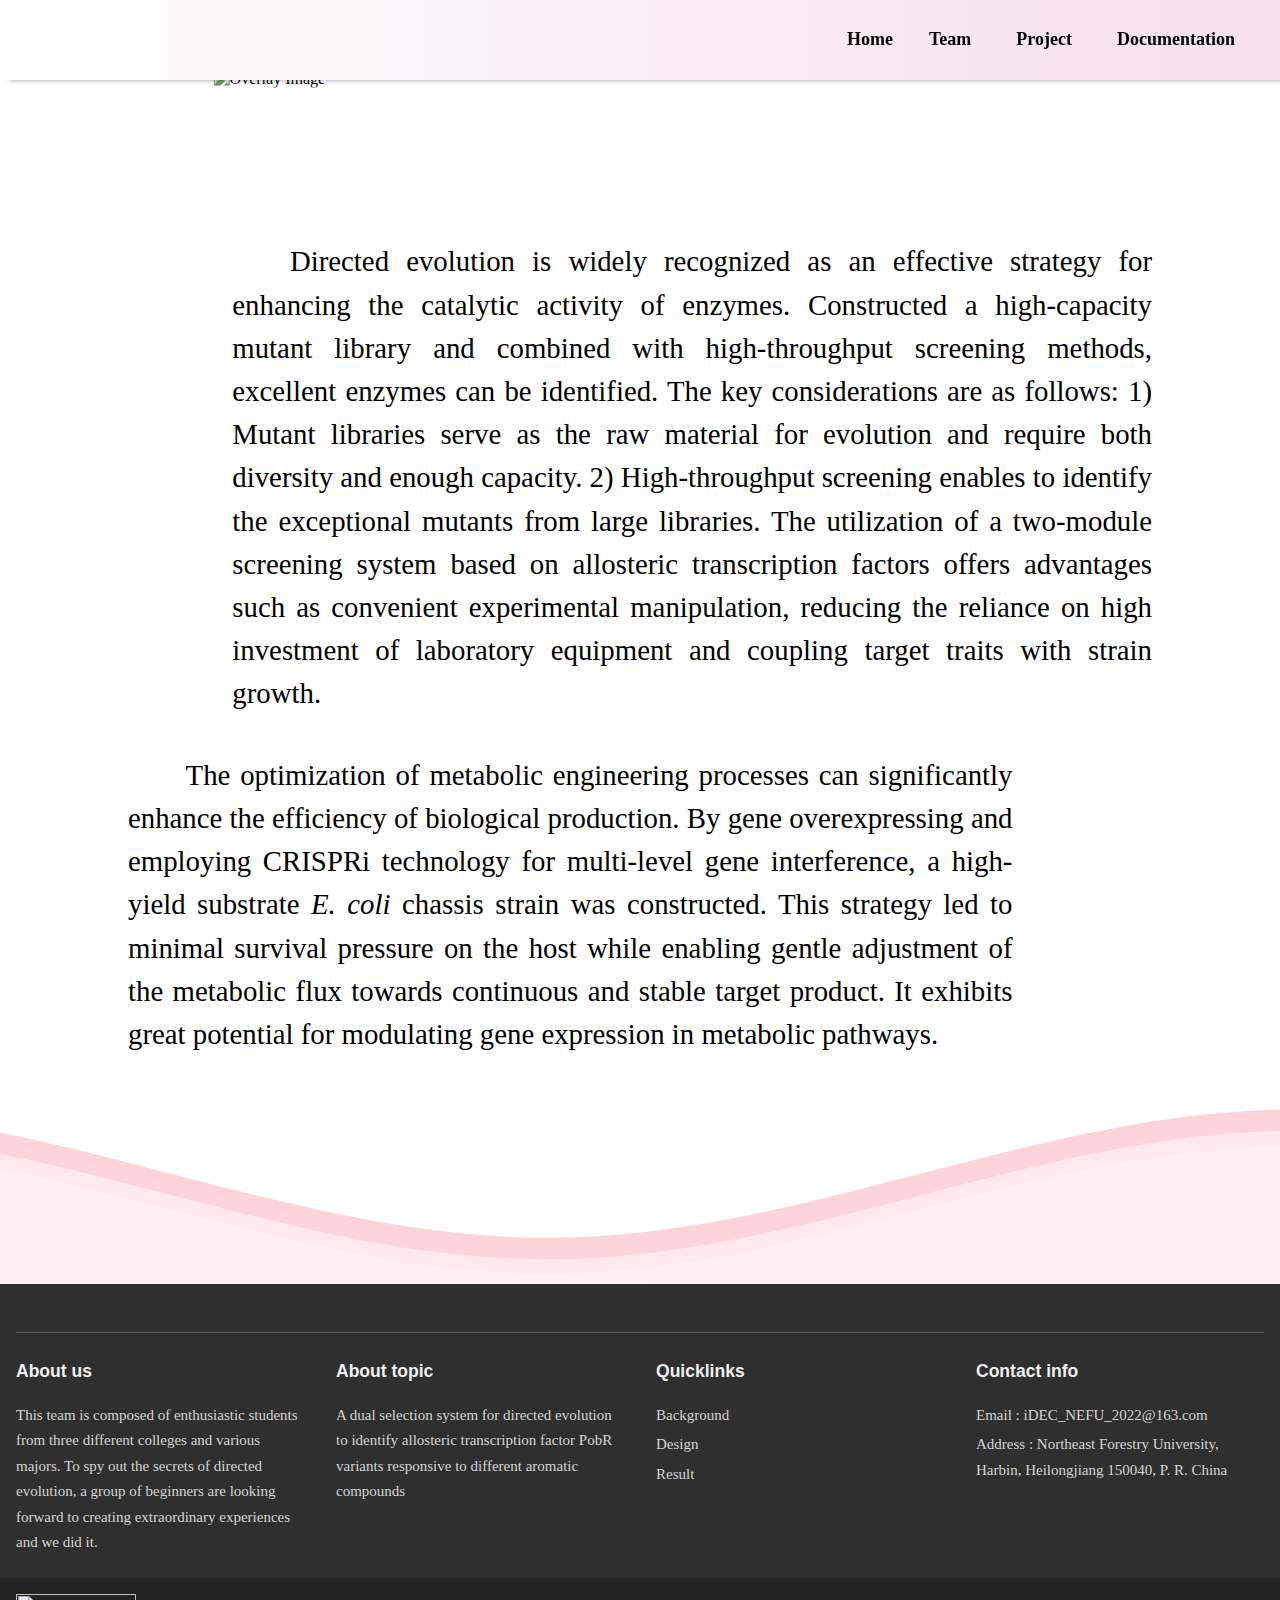
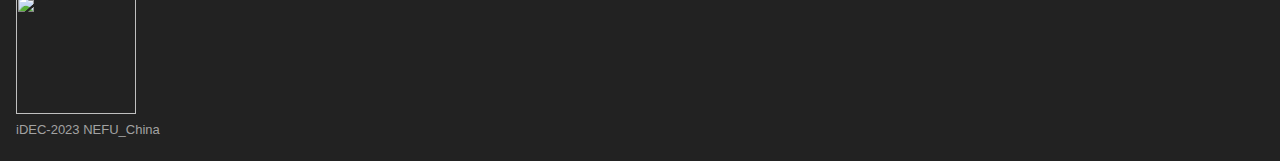
==== commit c6baec24: "Update index.html" ====
--- a/index.html
+++ b/index.html
@@ -21,7 +21,7 @@
 			<!---- 正常情况下顶部导航栏Navigation bar (normal) -->
 			<div class="logo">
 				<a href="https://idec-teams.github.io/2023_NEFU_China/">
-					<img id="nav-logo" src="images/logo1.png"
+					<img id="nav-logo" src="images/IDEC图标.png"
 						alt="This is our logo, but if you click it, you will return home">
 				</a>
 			</div>
@@ -118,7 +118,7 @@
 				<video class="videoElement" muted autoplay="autoplay" loop="loop" source src="images/dt.mp4" type=""
 					style="height: 100%; width:100%">
 				</video>
-				<img class="overlay-image" src="images/1x/资源 1.png" alt="Overlay Image">
+				<img class="overlay-image" src="images/bt.png" alt="Overlay Image">
 			</div>
 		</div>
 		<div style=" display:none" id="marker" class="triangle-down">
@@ -136,7 +136,7 @@
 				</div>
 			</a>
 			<div class="home-content">
-				<img style="width: 30%;margin: 0 0 0 5%;" src="../images/s1.png" alt="">
+				<img style="width: 30%;margin: 0 0 0 5%;" src="images/41.jpg" alt="">
 				<p>Directed evolution is widely recognized as an effective strategy for enhancing the catalytic activity
 					of enzymes. Constructed a high-capacity mutant library and combined with high-throughput screening
 					methods, excellent enzymes can be identified. The key considerations are as follows: 1) Mutant
@@ -153,12 +153,13 @@
 				<p>
 					The optimization of metabolic engineering processes can significantly enhance the efficiency of
 					biological production. By gene overexpressing and employing CRISPRi technology for multi-level gene
-					interference, a high-yield substrate E. coli chassis strain was constructed. This strategy led to
+					interference, a high-yield substrate <i>E. coli</i> chassis strain was constructed. This strategy
+					led to
 					minimal survival pressure on the host while enabling gentle adjustment of the metabolic flux towards
 					continuous and stable target product. It exhibits great potential for modulating gene expression in
 					metabolic pathways.
 				</p>
-				<img style="width: 30%;margin: 0 5% 0 0;" src="../images/s2.png" alt="">
+				<img style="width: 40%;margin: 0 5% 0 0;" src="images/42.jpg" alt="">
 			</div>
 			<!-- <p style=" text-align: center;">
 				 			<img style="width: 60%" src="images/s3.png " alt=""> -->
@@ -257,7 +258,7 @@
 			</div>
 			<div class="c-corporate-footer">
 				<div class="u-container">
-					<img src="images/yellow_image.png" width="120px" height="40px">
+					<img src="images/资源 1.png" width="120px" height="120px">
 					<p class="c-corporate-footer__legal">iDEC-2023 NEFU_China</p>
 				</div>
 			</div>
--- a/css/main_cssstyle.css
+++ b/css/main_cssstyle.css
@@ -266,8 +266,8 @@
 }
 
 body {
-    background-color: #63cabc;
-    background: linear-gradient(to bottom, rgb(237, 195, 195), rgb(249, 80, 80));
+    background-color: #ffffff;
+    /* background: linear-gradient(to bottom, rgb(237, 195, 195), rgb(249, 80, 80)); */
     /* background-image: url(../images/pi.jpg); */
     background-size: contain;
     background-attachment: fixed;
@@ -425,7 +425,7 @@
     position: absolute;
     top: 50%;
     left: 20%;
-    transform: translate(-41%, -41%);
+    transform: translate(-38%, -41%);
     max-width: 68%;
     max-height: 66%;
 }
@@ -633,7 +633,7 @@
 }
 
 .videoContent {
-    background-color: rgb(40, 46, 83);
+    background-color: rgb(255, 255, 255);
     width: 100%;
     height: 100%;
     object-fit: fill;
@@ -1071,6 +1071,7 @@
     -webkit-box-shadow: 10px 0 5px #2128327a;
     box-shadow: 10px 0 5px #2128327a;
     width: 100%;
+    height: 80px;
     position: fixed;
     -webkit-transition: all 0.5s;
     -o-transition: all 0.5s;
@@ -1092,7 +1093,7 @@
 
 .logo {
     position: absolute;
-    top: 5px;
+    top: -55px;
     padding-left: 1em;
     z-index: -1;
 
@@ -1130,6 +1131,7 @@
 .chapters {
     padding-top: 1.6em;
     padding-right: 1em;
+    font-size: large;
     display: -webkit-box;
     display: -ms-flexbox;
     display: flex;
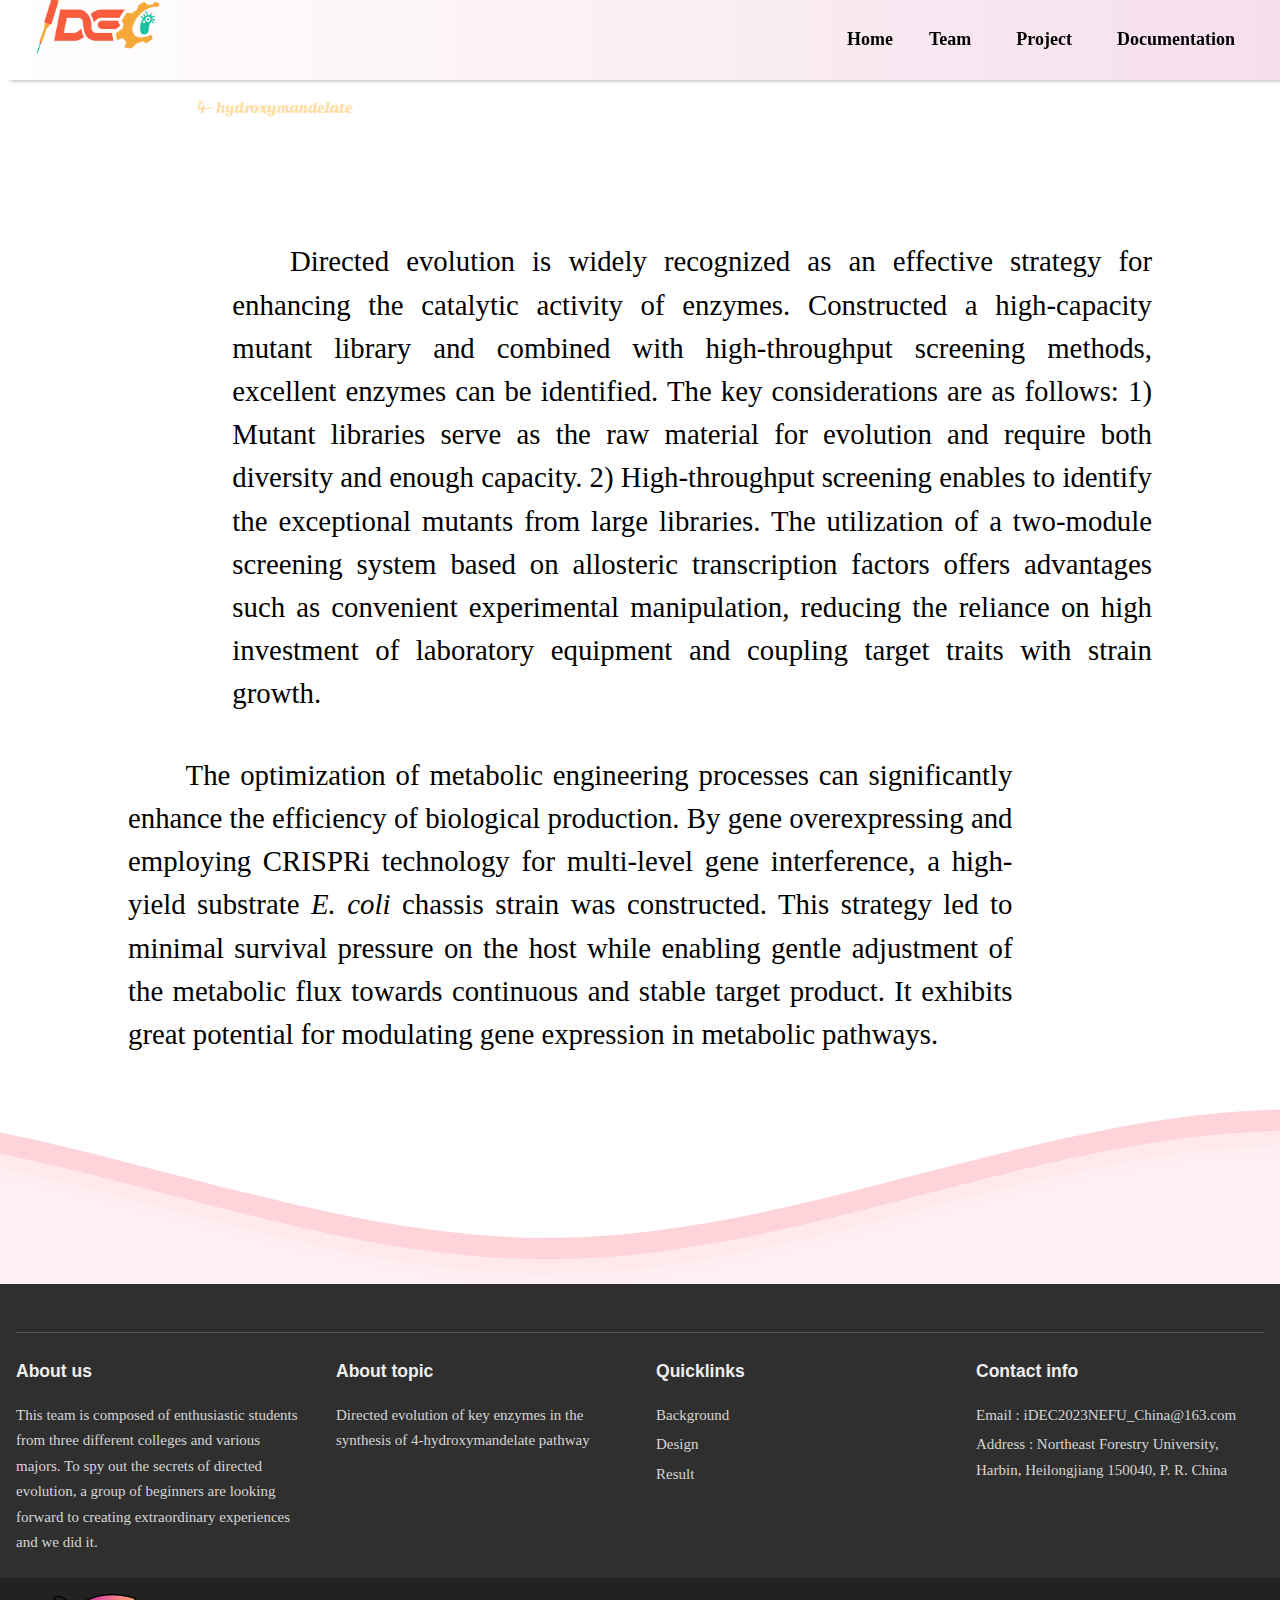
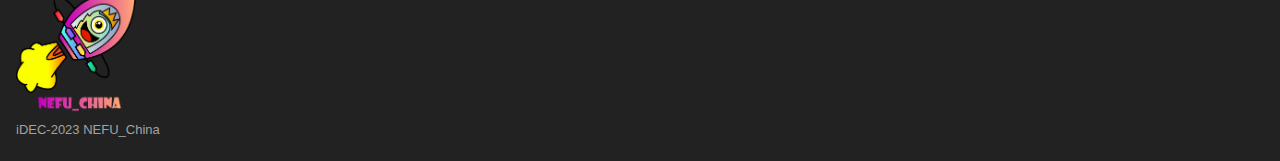
==== commit 8f668191: "Update index.html" ====
--- a/index.html
+++ b/index.html
@@ -7,10 +7,11 @@
 	<title>iDEC NEFU_China 2023</title>
 	<link rel="stylesheet" type="text/css" href="css/main_cssstyle.css">
 	<style>
-		a {
-			text-decoration: none;
+		p {
+			text-indent: 0em;
 		}
 	</style>
+
 </head>
 
 <body>
@@ -161,9 +162,7 @@
 				</p>
 				<img style="width: 40%;margin: 0 5% 0 0;" src="images/42.jpg" alt="">
 			</div>
-			<!-- <p style=" text-align: center;">
-				 			<img style="width: 60%" src="images/s3.png " alt=""> -->
-			</p>
+
 		</div>
 		<a href=" #" id="mobile-to-top-arrow" class="to-top">
 			<p style="font-size: 20px;">TOP</p>
@@ -223,9 +222,8 @@
 								<div class="c-footer__group">
 									<h3 class="c-footer__heading">About topic</h3>
 									<ul class="c-footer__list">
-										<li class="c-footer__item"><a href="#" data-track="click"> A dual selection
-												system for directed evolution to identify allosteric transcription
-												factor PobR variants responsive to different aromatic compounds
+										<li class="c-footer__item"><a href="#" data-track="click">Directed evolution of
+												key enzymes in the synthesis of 4-hydroxymandelate pathway
 											</a></li>
 									</ul>
 								</div>
@@ -244,7 +242,7 @@
 									<h3 class="c-footer__heading">Contact info</h3>
 									<ul class="c-footer__list">
 										<li class="c-footer__item"><a href="#" data-track="click">
-												Email : iDEC_NEFU_2022@163.com</a></li>
+												Email : iDEC2023NEFU_China@163.com</a></li>
 										<li class="c-footer__item"><a href="#" data-track="click">
 												Address : Northeast
 												Forestry University, Harbin,
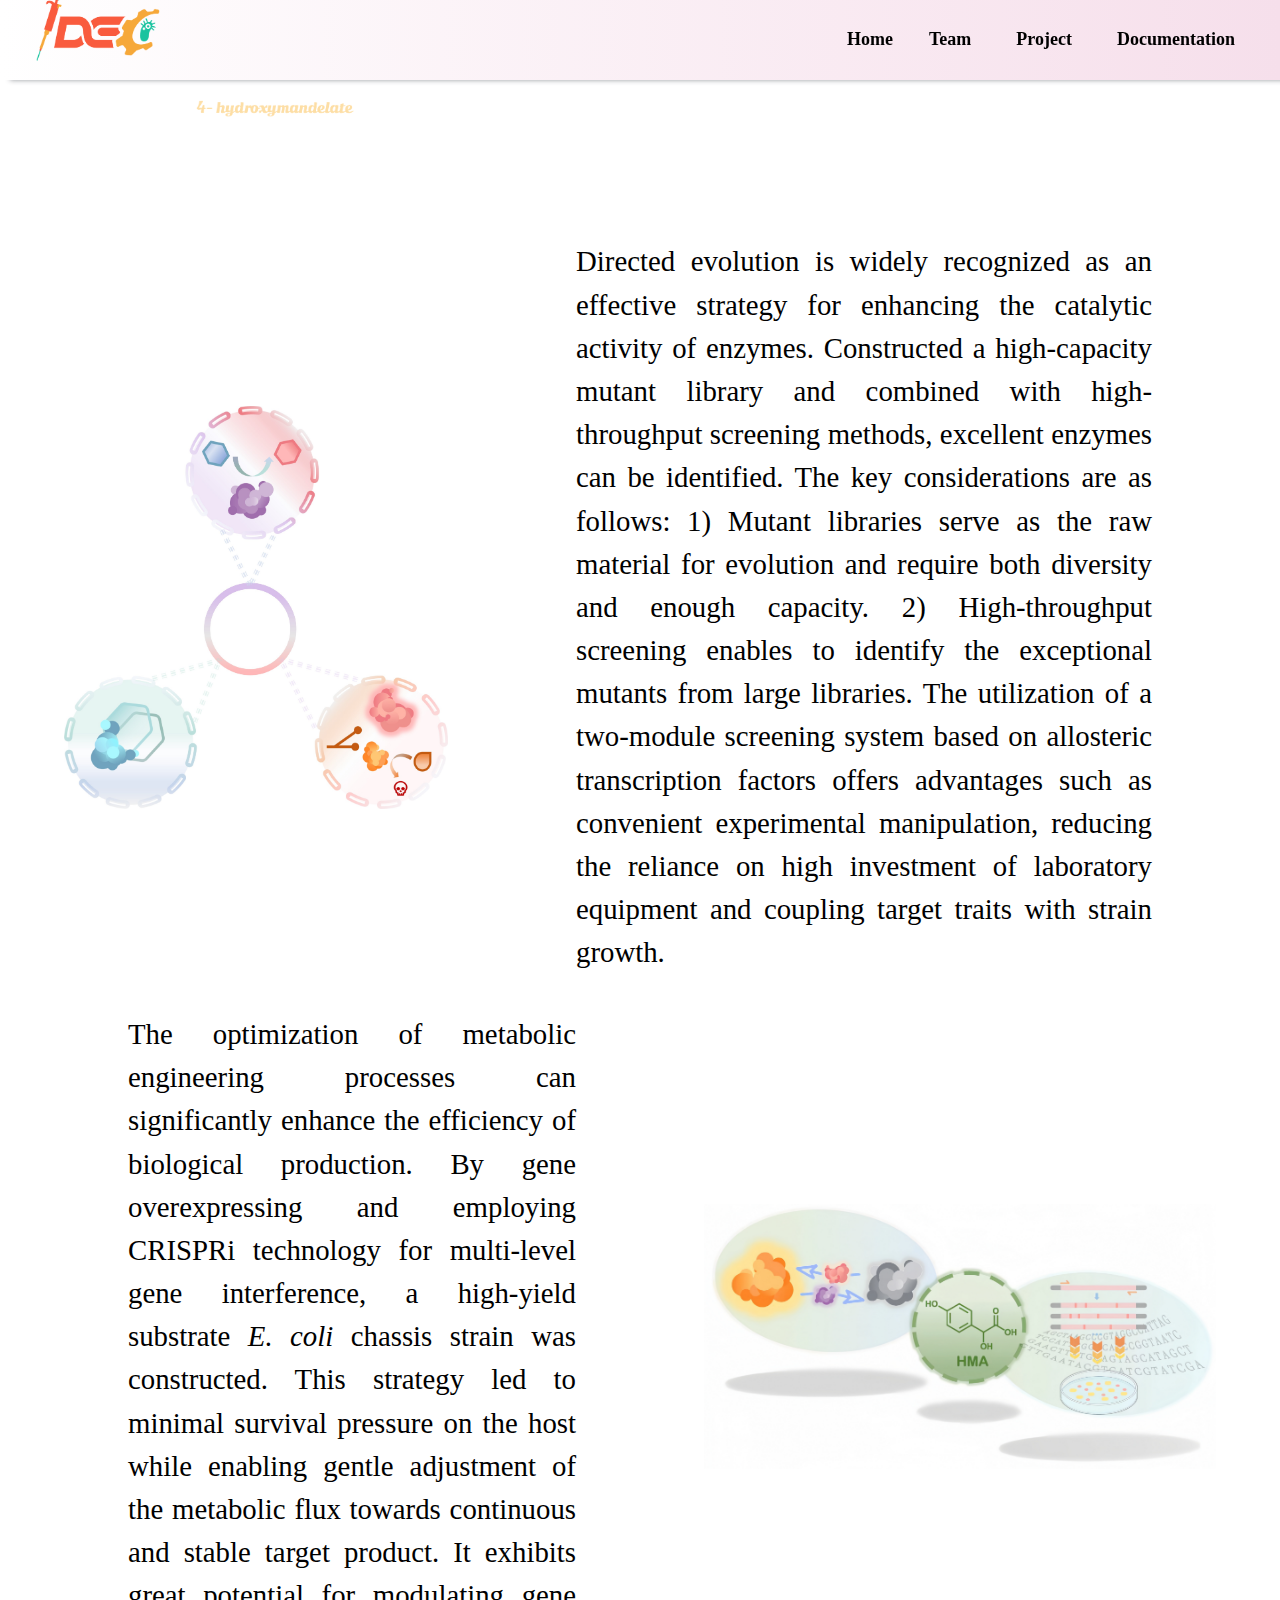
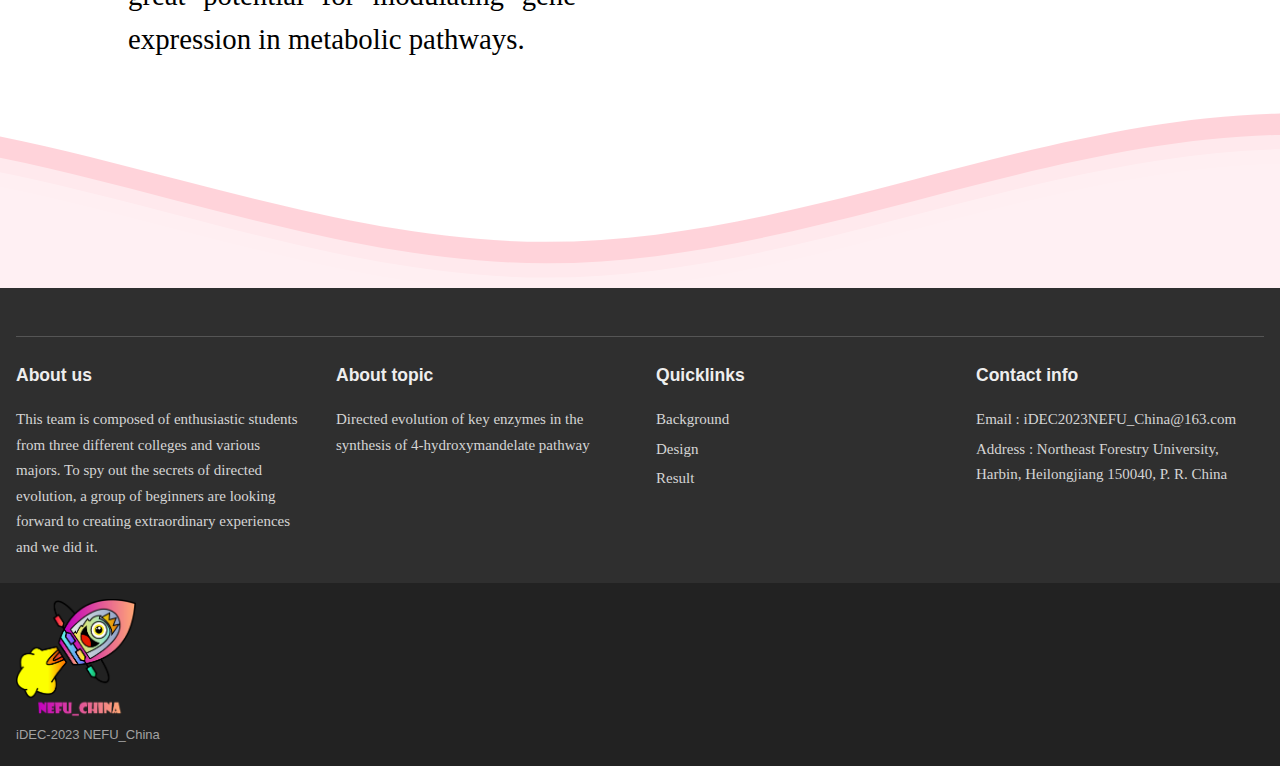
==== commit 0f415edf: "Update index.html" ====
--- a/index.html
+++ b/index.html
@@ -3,7 +3,8 @@
 
 <head>
 	<meta charset="UTF-8">
-	<meta name="viewport" content="width=device-width, initial-scale=1.0">
+<!-- 	<meta name="viewport" content="width=device-width, initial-scale=1.0"> -->
+	<meta name="viewport" content="width=device-width, initial-scale=1">
 	<title>iDEC NEFU_China 2023</title>
 	<link rel="stylesheet" type="text/css" href="css/main_cssstyle.css">
 	<style>
@@ -77,9 +78,12 @@
 						<a href="pages/project/results.html" class="dropdown-page cool-link2">
 							Results
 						</a>
-						<a href="../../static/report.pdf" class="dropdown-page cool-link2
-							target=" _blank">
+						<a href="static/report NEFU_China wiki.pdf" class="dropdown-page cool-link2" target="_blank">
 							Report
+						</a>
+						<a href="static/Supplementary Materials wiki.pdf" class="dropdown-page cool-link2"
+							target="_blank">
+							Supplementary information
 						</a>
 
 					</div>
--- a/css/main_cssstyle.css
+++ b/css/main_cssstyle.css
@@ -1,6 +1,6 @@
 /*Global styles */
 .main-body-content p {
-    text-indent: 2em;
+    text-indent: 0em;
     line-height: 1.5;
     font-family: "Merriweather";
 }
@@ -388,7 +388,7 @@
 
 .home-content p {
     padding: 0 10% 0 10%;
-    text-indent: 2em;
+    /* text-indent: 2em; */
     line-height: 1.5;
     font-size: 1.8em;
     text-align: justify;
@@ -1093,7 +1093,7 @@
 
 .logo {
     position: absolute;
-    top: -55px;
+    top: -60%;
     padding-left: 1em;
     z-index: -1;
 
@@ -1354,7 +1354,7 @@
     display: block;
     position: relative;
     width: 0;
-    height: 3px;
+    height: 15px;
     background: #29303c;
     margin: auto;
     opacity: 0;
@@ -1393,11 +1393,11 @@
 
 .introduction {
     width: 100%;
-    background-color: #212832;
+    background-color: #ffffff;
     -ms-grid-column: 1;
     -ms-grid-column-span: 7;
     grid-column: 1 / 8;
-    border-bottom: 10px solid #29303c;
+    border-bottom: 10px solid #ffffff;
 
 }
 
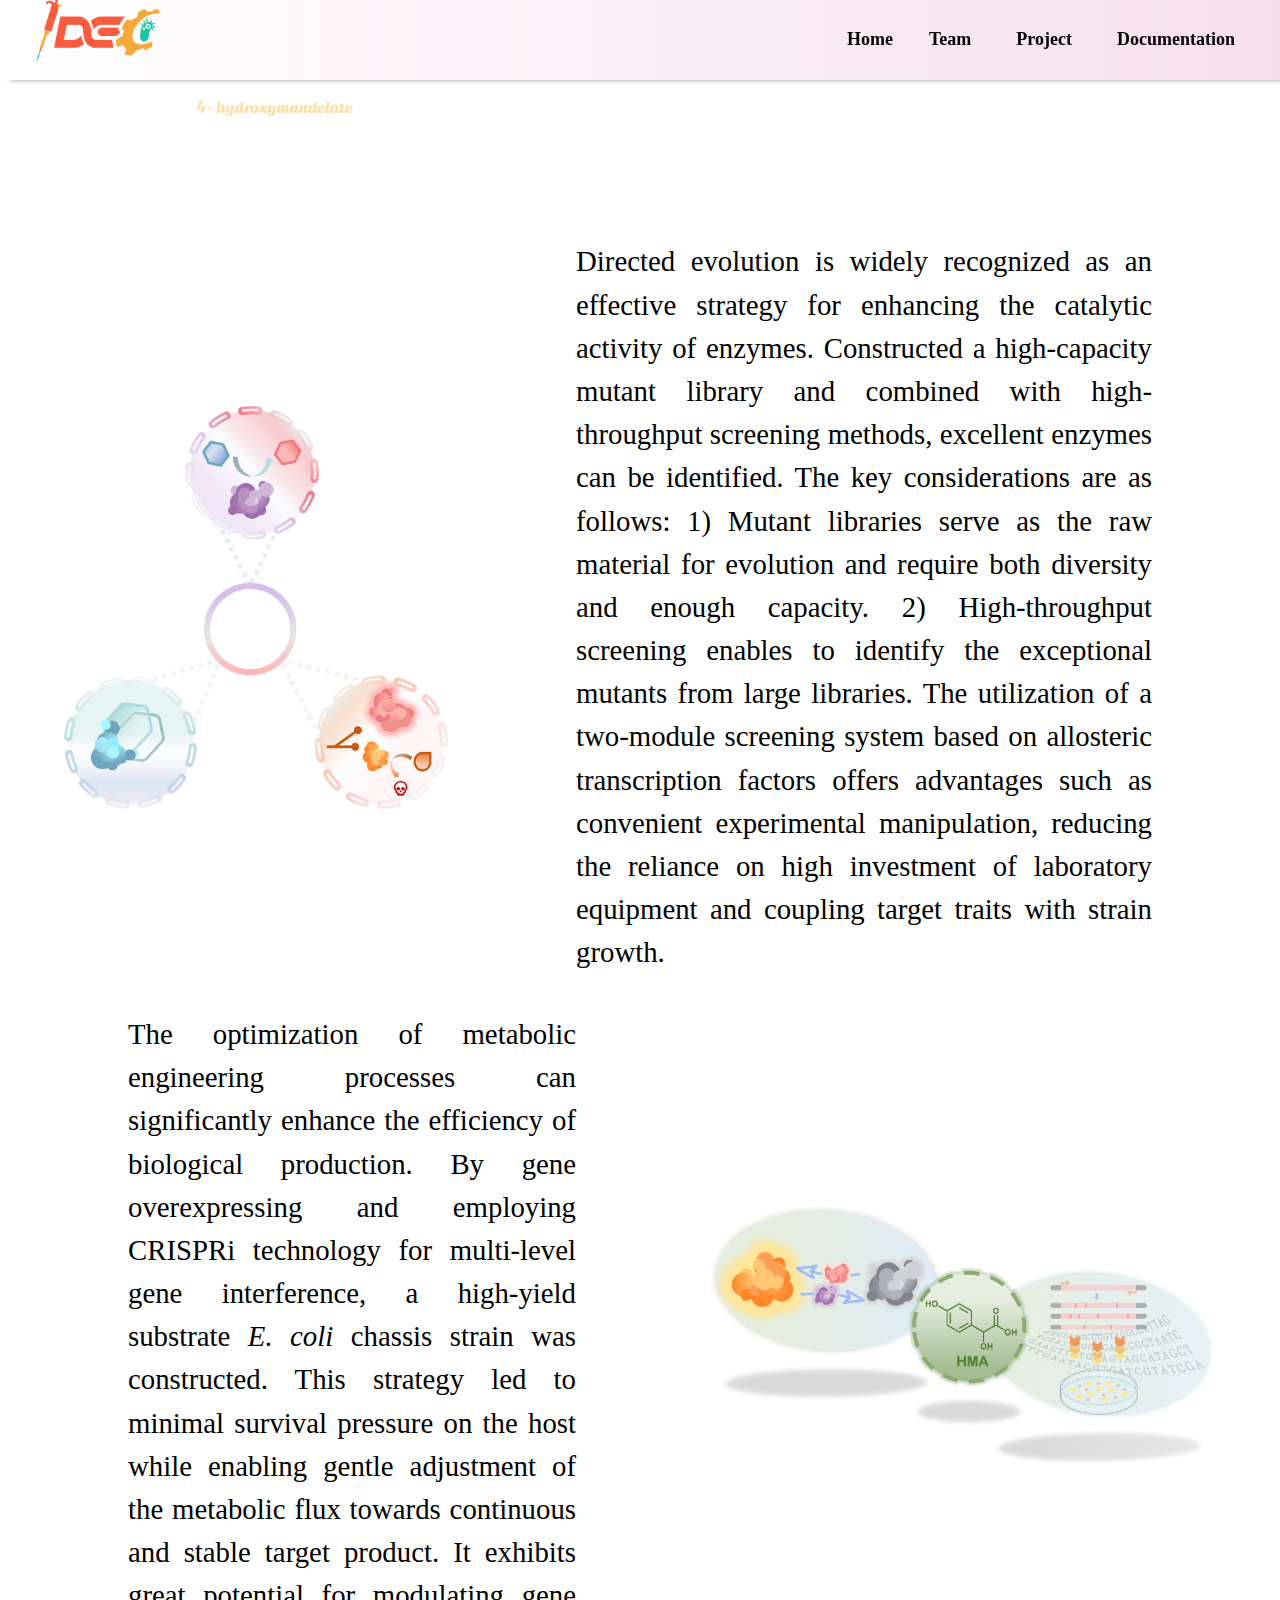
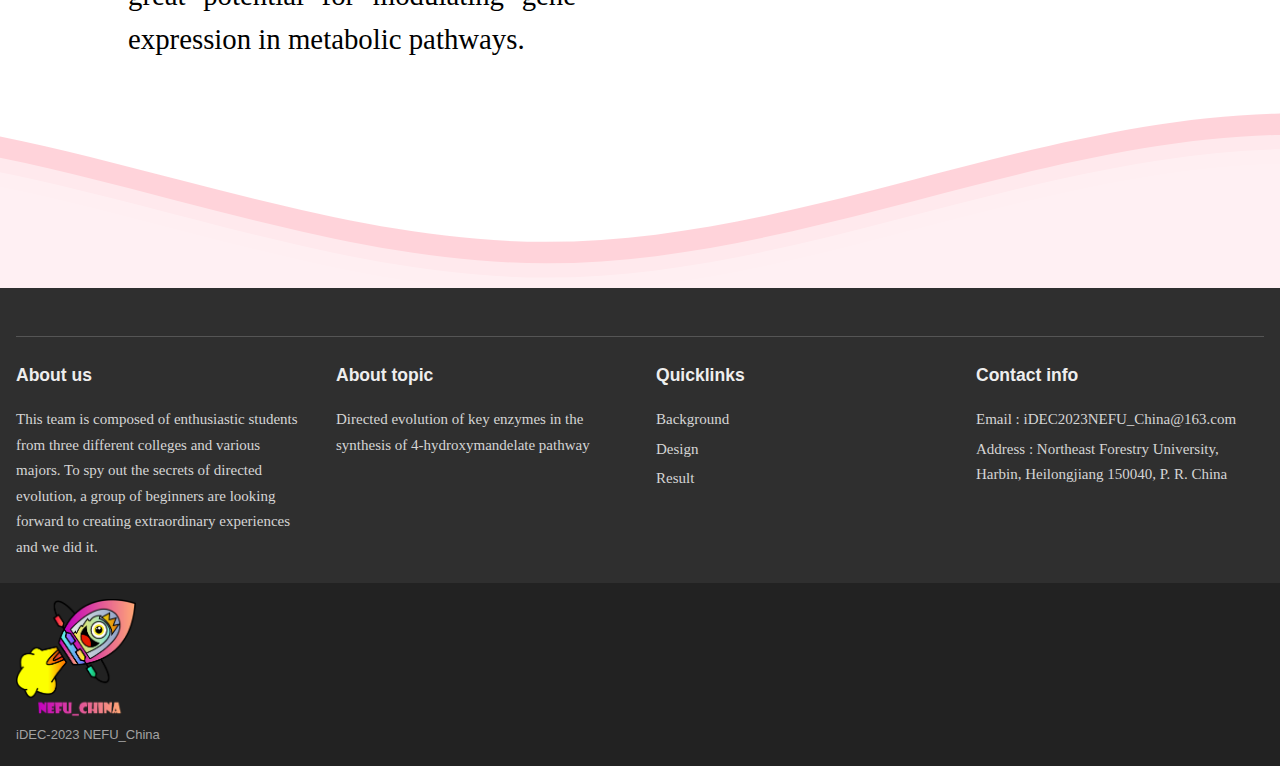
==== commit 0914e210: "Update index.html" ====
--- a/index.html
+++ b/index.html
@@ -164,7 +164,7 @@
 					continuous and stable target product. It exhibits great potential for modulating gene expression in
 					metabolic pathways.
 				</p>
-				<img style="width: 40%;margin: 0 5% 0 0;" src="images/42.jpg" alt="">
+				<img style="width: 40%;margin: 0 5% 0 0;" src="images/42.png" alt="">
 			</div>
 
 		</div>
--- a/css/main_cssstyle.css
+++ b/css/main_cssstyle.css
@@ -3217,4 +3217,4 @@
     margin: 0 auto;
     max-width: 1600px;
     padding: 0 16px
-}+}
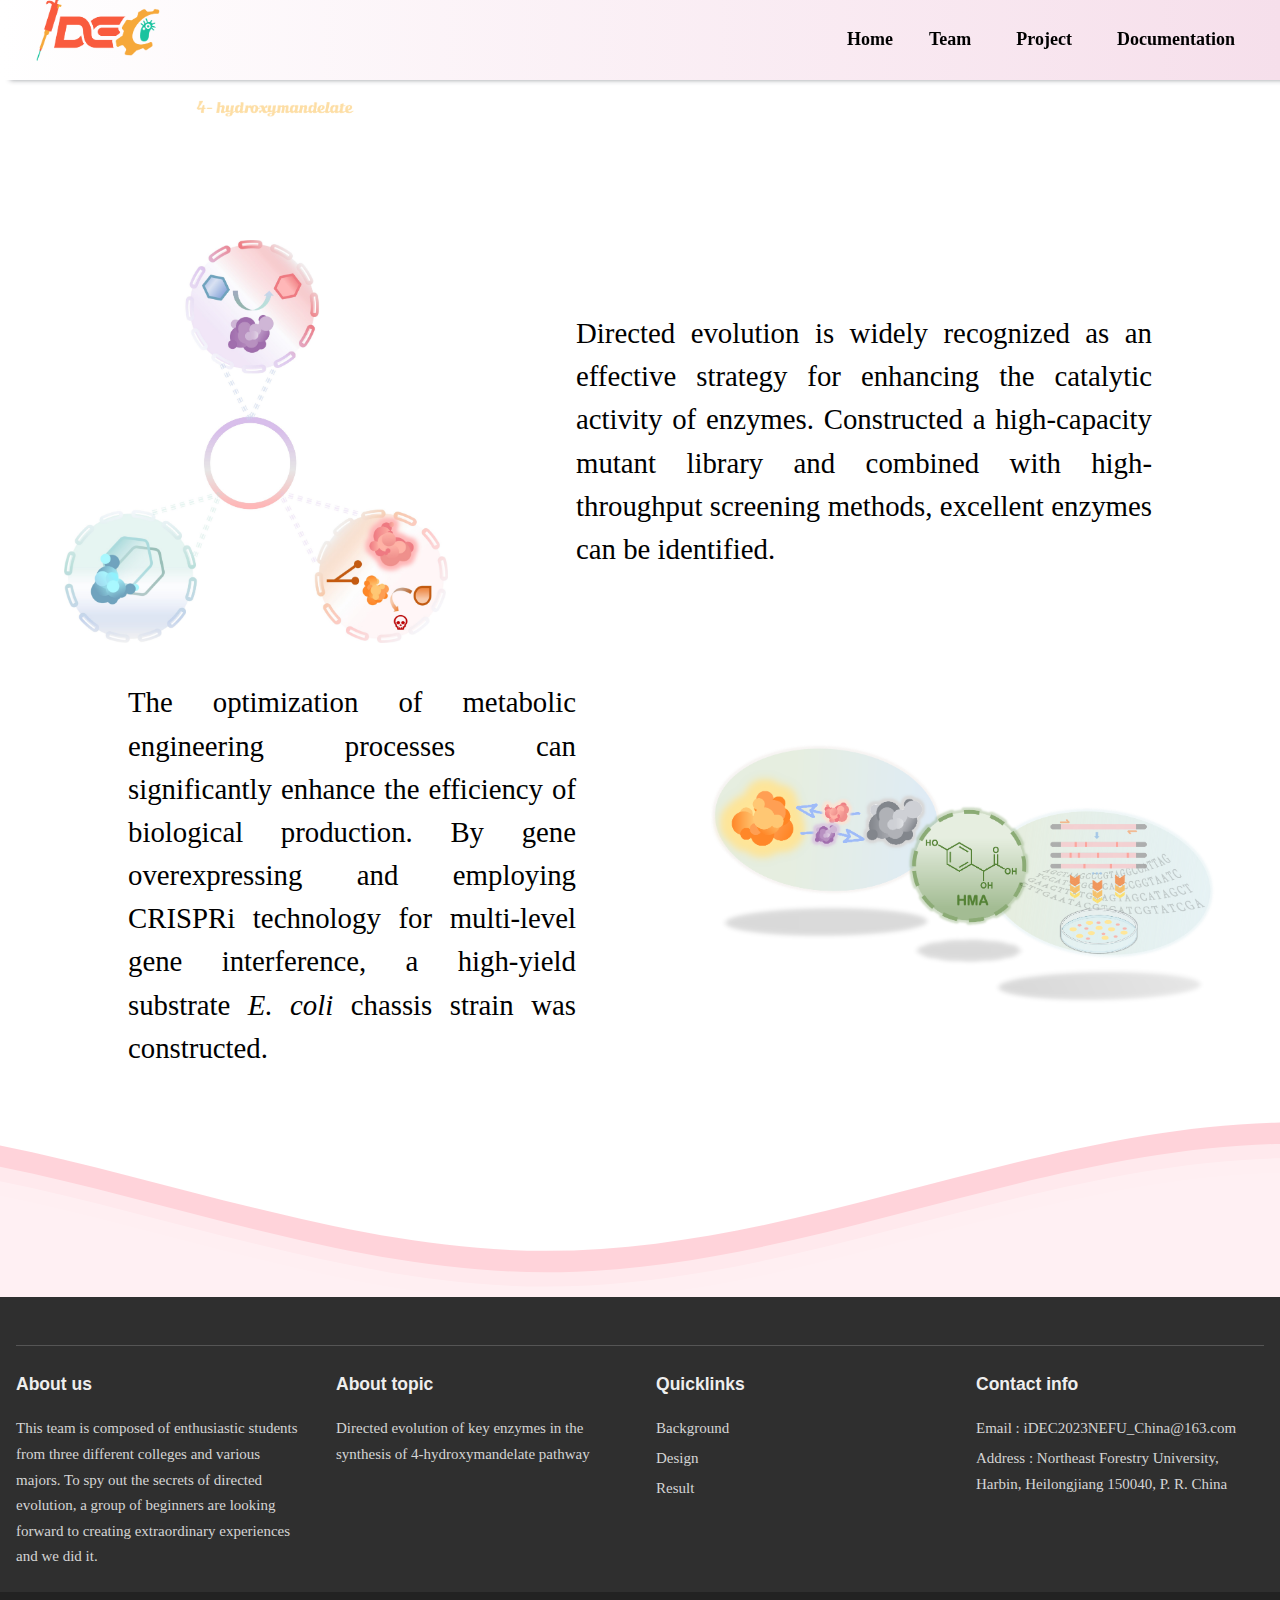
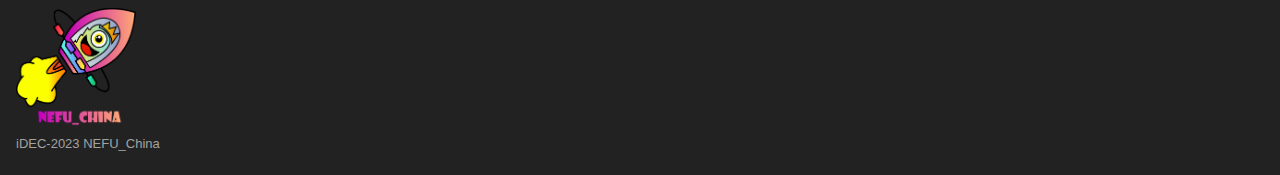
==== commit 652151f6: "Update index.html" ====
--- a/index.html
+++ b/index.html
@@ -144,12 +144,7 @@
 				<img style="width: 30%;margin: 0 0 0 5%;" src="images/41.jpg" alt="">
 				<p>Directed evolution is widely recognized as an effective strategy for enhancing the catalytic activity
 					of enzymes. Constructed a high-capacity mutant library and combined with high-throughput screening
-					methods, excellent enzymes can be identified. The key considerations are as follows: 1) Mutant
-					libraries serve as the raw material for evolution and require both diversity and enough capacity. 2)
-					High-throughput screening enables to identify the exceptional mutants from large libraries. The
-					utilization of a two-module screening system based on allosteric transcription factors offers
-					advantages such as convenient experimental manipulation, reducing the reliance on high investment of
-					laboratory equipment and coupling target traits with strain growth.
+					methods, excellent enzymes can be identified.
 
 
 				</p>
@@ -158,11 +153,7 @@
 				<p>
 					The optimization of metabolic engineering processes can significantly enhance the efficiency of
 					biological production. By gene overexpressing and employing CRISPRi technology for multi-level gene
-					interference, a high-yield substrate <i>E. coli</i> chassis strain was constructed. This strategy
-					led to
-					minimal survival pressure on the host while enabling gentle adjustment of the metabolic flux towards
-					continuous and stable target product. It exhibits great potential for modulating gene expression in
-					metabolic pathways.
+					interference, a high-yield substrate <i>E. coli</i> chassis strain was constructed.
 				</p>
 				<img style="width: 40%;margin: 0 5% 0 0;" src="images/42.png" alt="">
 			</div>
